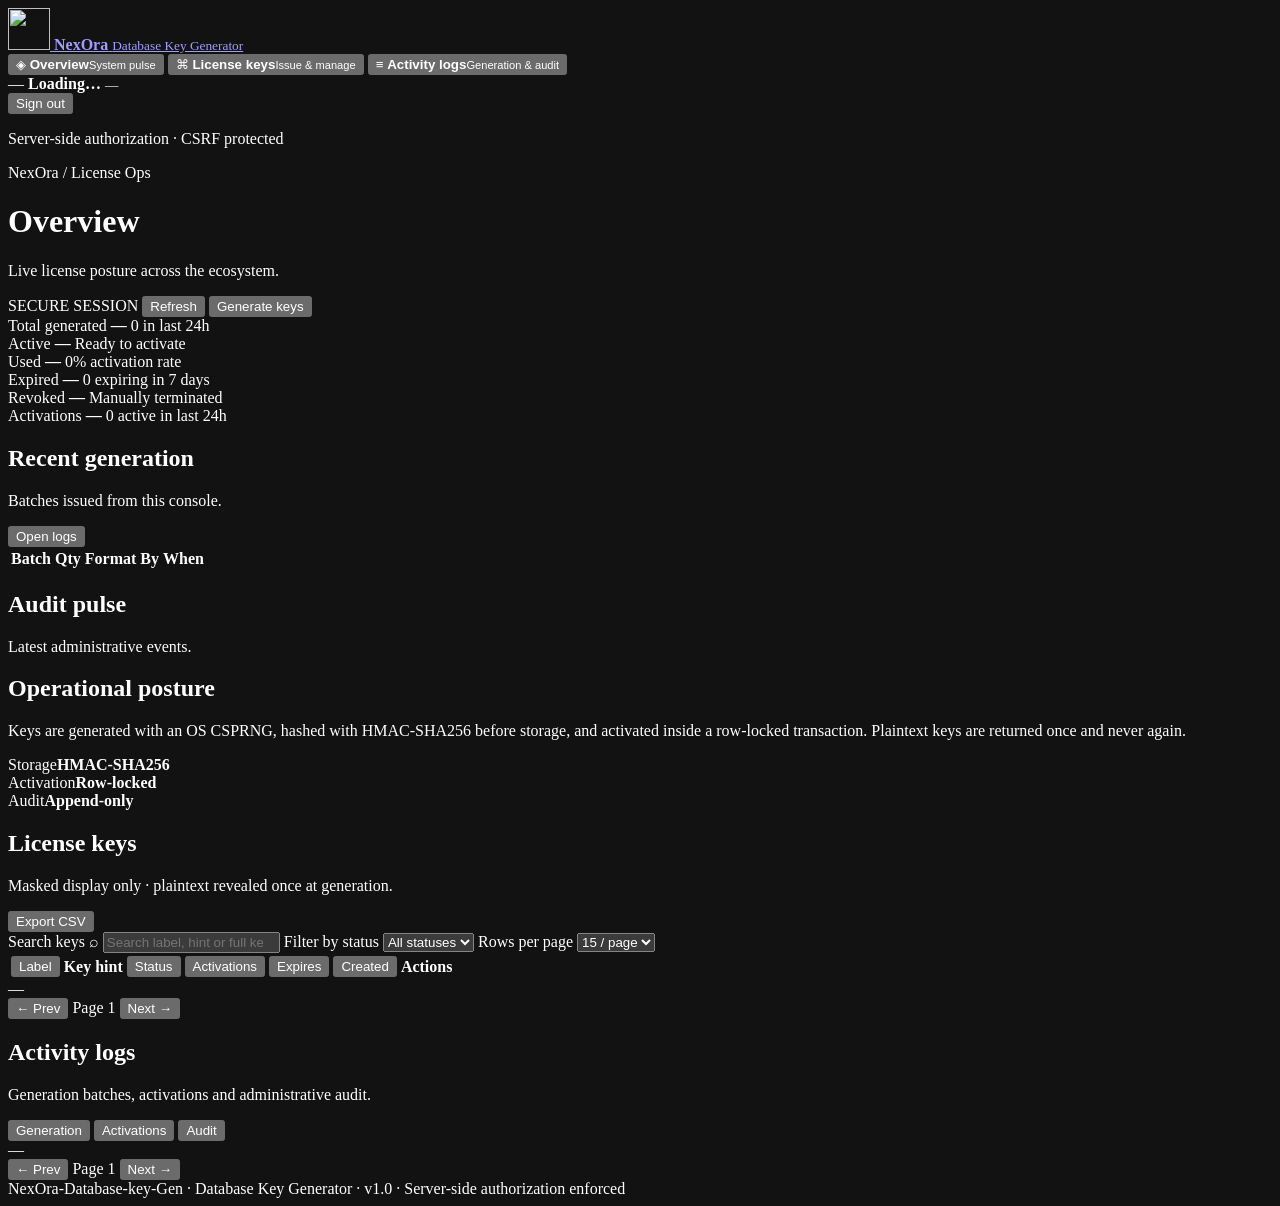
==== frontend/dashboard.html @ 2e0cd249 "Update files" ====
<!doctype html>
<html lang="en">
<head>
  <meta charset="utf-8">
  <meta name="viewport" content="width=device-width, initial-scale=1">
  <meta name="color-scheme" content="dark">
  <meta name="robots" content="noindex, nofollow">
  <meta name="application-name" content="NexOra-Database-key-Gen">
  <meta name="description" content="NexOra Database Key Generator & License Management System. Secure Keys. Smarter Database Management.">
  <title>Console · NexOra Database Key Generator</title>
  <link rel="icon" href="/assets/favicon.svg" type="image/svg+xml">
  <link rel="stylesheet" href="/assets/app.css">
</head>
<body class="app-page">
  <div class="bg-grid" aria-hidden="true"></div>
  <div class="orb orb-a" aria-hidden="true"></div>
  <div class="orb orb-c" aria-hidden="true"></div>
  <div class="scanline" aria-hidden="true"></div>

  <div class="app-shell">
    <aside class="sidebar glass">
      <a class="brand brand-sm" href="/dashboard">
        <img src="/assets/logo.svg" alt="" width="42" height="42">
        <span class="brand-name">
          <strong>NexOra</strong>
          <small>Database Key Generator</small>
        </span>
      </a>

      <nav class="side-nav" aria-label="Primary navigation">
        <button class="nav-item is-active" type="button" data-view="overview">
          <span class="nav-icon" aria-hidden="true">◈</span>
          <span><strong>Overview</strong><small>System pulse</small></span>
        </button>
        <button class="nav-item" type="button" data-view="keys">
          <span class="nav-icon" aria-hidden="true">⌘</span>
          <span><strong>License keys</strong><small>Issue &amp; manage</small></span>
        </button>
        <button class="nav-item" type="button" data-view="logs">
          <span class="nav-icon" aria-hidden="true">≡</span>
          <span><strong>Activity logs</strong><small>Generation &amp; audit</small></span>
        </button>
      </nav>

      <div class="side-foot">
        <div class="user-chip">
          <span id="user-initials" class="avatar" aria-hidden="true">—</span>
          <span class="user-meta">
            <strong id="user-name">Loading…</strong>
            <small id="user-role">—</small>
          </span>
        </div>
        <button id="logout-btn" class="btn btn-ghost btn-block" type="button">Sign out</button>
        <p class="side-note">Server-side authorization · CSRF protected</p>
      </div>
    </aside>

    <main class="main">
      <header class="topbar">
        <div class="topbar-title">
          <p class="eyebrow">NexOra / License Ops</p>
          <h1 id="page-title">Overview</h1>
          <p id="page-subtitle" class="page-subtitle">Live license posture across the ecosystem.</p>
        </div>
        <div class="topbar-actions">
          <span class="chip chip-live"><span class="pulse-dot"></span> SECURE SESSION</span>
          <button id="refresh-btn" class="btn btn-ghost" type="button">Refresh</button>
          <button id="open-generate" class="btn btn-primary" type="button">Generate keys</button>
        </div>
      </header>

      <div id="global-error" class="alert" role="alert" hidden></div>

      <section id="view-overview" class="view is-active" aria-labelledby="page-title">
        <div class="stat-grid">
          <article class="stat-card glass">
            <span class="stat-label">Total generated</span>
            <strong class="stat-value" data-stat="total">—</strong>
            <span class="stat-foot"><span data-stat="generated_24h">0</span> in last 24h</span>
            <span class="stat-glow" aria-hidden="true"></span>
          </article>
          <article class="stat-card glass stat-success">
            <span class="stat-label">Active</span>
            <strong class="stat-value" data-stat="active">—</strong>
            <span class="stat-foot">Ready to activate</span>
            <span class="stat-glow" aria-hidden="true"></span>
          </article>
          <article class="stat-card glass stat-info">
            <span class="stat-label">Used</span>
            <strong class="stat-value" data-stat="used">—</strong>
            <span class="stat-foot"><span data-stat="activation_rate">0</span>% activation rate</span>
            <span class="stat-glow" aria-hidden="true"></span>
          </article>
          <article class="stat-card glass stat-warn">
            <span class="stat-label">Expired</span>
            <strong class="stat-value" data-stat="expired">—</strong>
            <span class="stat-foot"><span data-stat="expiring_soon">0</span> expiring in 7 days</span>
            <span class="stat-glow" aria-hidden="true"></span>
          </article>
          <article class="stat-card glass stat-danger">
            <span class="stat-label">Revoked</span>
            <strong class="stat-value" data-stat="revoked">—</strong>
            <span class="stat-foot">Manually terminated</span>
            <span class="stat-glow" aria-hidden="true"></span>
          </article>
          <article class="stat-card glass">
            <span class="stat-label">Activations</span>
            <strong class="stat-value" data-stat="activations_total">—</strong>
            <span class="stat-foot"><span data-stat="activations_24h">0</span> active in last 24h</span>
            <span class="stat-glow" aria-hidden="true"></span>
          </article>
        </div>

        <div class="grid-2">
          <section class="panel glass">
            <header class="panel-head">
              <div><h2>Recent generation</h2><p>Batches issued from this console.</p></div>
              <button class="btn btn-ghost btn-sm" type="button" data-go="logs">Open logs</button>
            </header>
            <div class="table-wrap">
              <table class="data-table">
                <thead>
                  <tr><th>Batch</th><th>Qty</th><th>Format</th><th>By</th><th>When</th></tr>
                </thead>
                <tbody id="recent-generations"></tbody>
              </table>
            </div>
          </section>

          <section class="panel glass">
            <header class="panel-head">
              <div><h2>Audit pulse</h2><p>Latest administrative events.</p></div>
            </header>
            <ul id="recent-audit" class="audit-list"></ul>
          </section>
        </div>

        <section class="panel glass posture-panel">
          <div class="posture-copy">
            <h2>Operational posture</h2>
            <p>Keys are generated with an OS CSPRNG, hashed with HMAC-SHA256 before storage, and activated inside a row-locked transaction. Plaintext keys are returned once and never again.</p>
          </div>
          <div class="posture-metrics">
            <div><span>Storage</span><strong>HMAC-SHA256</strong></div>
            <div><span>Activation</span><strong>Row-locked</strong></div>
            <div><span>Audit</span><strong>Append-only</strong></div>
          </div>
        </section>
      </section>

      <section id="view-keys" class="view" aria-label="License keys">
        <section class="panel glass">
          <header class="panel-head">
            <div><h2>License keys</h2><p>Masked display only · plaintext revealed once at generation.</p></div>
            <button id="export-btn" class="btn btn-ghost" type="button">Export CSV</button>
          </header>
          <div class="toolbar">
            <label class="search">
              <span class="sr-only">Search keys</span>
              <span class="search-icon" aria-hidden="true">⌕</span>
              <input id="key-search" type="search" placeholder="Search label, hint or full key" maxlength="200" autocomplete="off">
            </label>
            <label class="select">
              <span class="sr-only">Filter by status</span>
              <select id="status-filter">
                <option value="">All statuses</option>
                <option value="active">Active</option>
                <option value="inactive">Inactive</option>
                <option value="pending">Pending</option>
                <option value="used">Used</option>
                <option value="expired">Expired</option>
                <option value="revoked">Revoked</option>
              </select>
            </label>
            <label class="select">
              <span class="sr-only">Rows per page</span>
              <select id="page-size">
                <option value="15">15 / page</option>
                <option value="25">25 / page</option>
                <option value="50">50 / page</option>
              </select>
            </label>
          </div>
          <div class="table-wrap">
            <table class="data-table keys-table">
              <thead>
                <tr>
                  <th><button class="sort-btn" type="button" data-sort="label">Label</button></th>
                  <th>Key hint</th>
                  <th><button class="sort-btn" type="button" data-sort="status">Status</button></th>
                  <th><button class="sort-btn" type="button" data-sort="activation_count">Activations</button></th>
                  <th><button class="sort-btn" type="button" data-sort="expires_at">Expires</button></th>
                  <th><button class="sort-btn" type="button" data-sort="created_at">Created</button></th>
                  <th class="align-right">Actions</th>
                </tr>
              </thead>
              <tbody id="keys-body"></tbody>
            </table>
          </div>
          <footer class="table-foot">
            <span id="keys-summary" class="muted">—</span>
            <div class="pager">
              <button id="prev-page" class="btn btn-ghost btn-sm" type="button">← Prev</button>
              <span id="page-info">Page 1</span>
              <button id="next-page" class="btn btn-ghost btn-sm" type="button">Next →</button>
            </div>
          </footer>
        </section>
      </section>

      <section id="view-logs" class="view" aria-label="Activity logs">
        <section class="panel glass">
          <header class="panel-head">
            <div><h2>Activity logs</h2><p>Generation batches, activations and administrative audit.</p></div>
            <div class="tabs" role="tablist" aria-label="Log type">
              <button class="tab is-active" type="button" data-log="generation" role="tab" aria-selected="true">Generation</button>
              <button class="tab" type="button" data-log="activations" role="tab" aria-selected="false">Activations</button>
              <button class="tab" type="button" data-log="audit" role="tab" aria-selected="false">Audit</button>
            </div>
          </header>
          <div class="table-wrap">
            <table class="data-table">
              <thead id="logs-head"></thead>
              <tbody id="logs-body"></tbody>
            </table>
          </div>
          <footer class="table-foot">
            <span id="logs-summary" class="muted">—</span>
            <div class="pager">
              <button id="logs-prev" class="btn btn-ghost btn-sm" type="button">← Prev</button>
              <span id="logs-page-info">Page 1</span>
              <button id="logs-next" class="btn btn-ghost btn-sm" type="button">Next →</button>
            </div>
          </footer>
        </section>
      </section>

      <footer class="app-foot">
        NexOra-Database-key-Gen · Database Key Generator · v1.0 · Server-side authorization enforced
      </footer>
    </main>
  </div>

  <dialog id="generate-modal" class="modal" aria-labelledby="generate-title">
    <form id="generate-form" class="modal-card" novalidate>
      <header class="modal-head">
        <div><p class="eyebrow">ISSUE NEW LICENSES</p><h2 id="generate-title">Generate keys</h2></div>
        <button class="icon-close" type="button" data-close="generate-modal" aria-label="Close">×</button>
      </header>
      <div class="modal-body">
        <div class="form-grid">
          <label class="field">
            <span class="field-label">Quantity</span>
            <input id="gen-quantity" type="number" min="1" max="2000" value="1" required>
          </label>
          <label class="field">
            <span class="field-label">Max activations</span>
            <input id="gen-max" type="number" min="1" max="10000" value="1" required>
          </label>
          <label class="field">
            <span class="field-label">Prefix</span>
            <input id="gen-prefix" type="text" maxlength="12" value="NXR" pattern="[A-Za-z0-9]*" autocomplete="off">
          </label>
          <label class="field">
            <span class="field-label">Suffix</span>
            <input id="gen-suffix" type="text" maxlength="12" pattern="[A-Za-z0-9]*" autocomplete="off" placeholder="Optional">
          </label>
          <label class="field">
            <span class="field-label">Groups</span>
            <input id="gen-groups" type="number" min="1" max="8" value="4" required>
          </label>
          <label class="field">
            <span class="field-label">Group length</span>
            <input id="gen-group-length" type="number" min="3" max="10" value="4" required>
          </label>
          <label class="field">
            <span class="field-label">Separator</span>
            <select id="gen-separator">
              <option value="-">Dash —</option>
              <option value="_">Underscore _</option>
              <option value="">None</option>
            </select>
          </label>
          <label class="field">
            <span class="field-label">Expires at</span>
            <input id="gen-expires" type="date">
          </label>
          <label class="field span-2">
            <span class="field-label">Label</span>
            <input id="gen-label" type="text" maxlength="80" autocomplete="off" placeholder="e.g. Production rollout">
          </label>
        </div>
        <div class="format-preview">
          <span>Format preview</span>
          <code id="format-preview">NXR-****-****-****-****</code>
          <small id="entropy-preview">80 bits of entropy per key</small>
        </div>
        <p id="generate-error" class="form-message" role="alert"></p>
        <p class="modal-warn">Plaintext keys are shown once, immediately after generation. Store them before closing the next dialog.</p>
      </div>
      <footer class="modal-actions">
        <button class="btn btn-ghost" type="button" data-close="generate-modal">Cancel</button>
        <button id="generate-submit" class="btn btn-primary" type="submit">
          <span class="btn-label">Generate</span>
          <span class="spinner" hidden aria-hidden="true"></span>
        </button>
      </footer>
    </form>
  </dialog>

  <dialog id="result-modal" class="modal" aria-labelledby="result-title">
    <div class="modal-card modal-wide">
      <header class="modal-head">
        <div><p class="eyebrow">ONE-TIME REVEAL</p><h2 id="result-title">Generated keys</h2></div>
        <button class="icon-close" type="button" data-close="result-modal" aria-label="Close">×</button>
      </header>
      <div class="modal-body">
        <div class="alert alert-warn">
          Store these keys now. They cannot be retrieved again — only masked hints remain.
        </div>
        <p id="result-summary" class="muted"></p>
        <div id="generated-list" class="key-list"></div>
      </div>
      <footer class="modal-actions">
        <button id="copy-all" class="btn btn-ghost" type="button">Copy all</button>
        <button id="download-keys" class="btn btn-ghost" type="button">Download .txt</button>
        <button class="btn btn-primary" type="button" data-close="result-modal">Done</button>
      </footer>
    </div>
  </dialog>

  <dialog id="detail-modal" class="modal" aria-labelledby="detail-title">
    <div class="modal-card modal-wide">
      <header class="modal-head">
        <div>
          <p class="eyebrow">LICENSE RECORD</p>
          <h2 id="detail-title">Key details</h2>
        </div>
        <button class="icon-close" type="button" data-close="detail-modal" aria-label="Close">×</button>
      </header>
      <div class="modal-body" id="detail-body"></div>
      <footer class="modal-actions" id="detail-actions"></footer>
    </div>
  </dialog>

  <div id="busy-overlay" class="busy-overlay" hidden>
    <span class="spinner spinner-lg" aria-hidden="true"></span>
    <span>Syncing secure data…</span>
  </div>

  <script type="module" src="/assets/js/dashboard.js"></script>
</body>
</html>
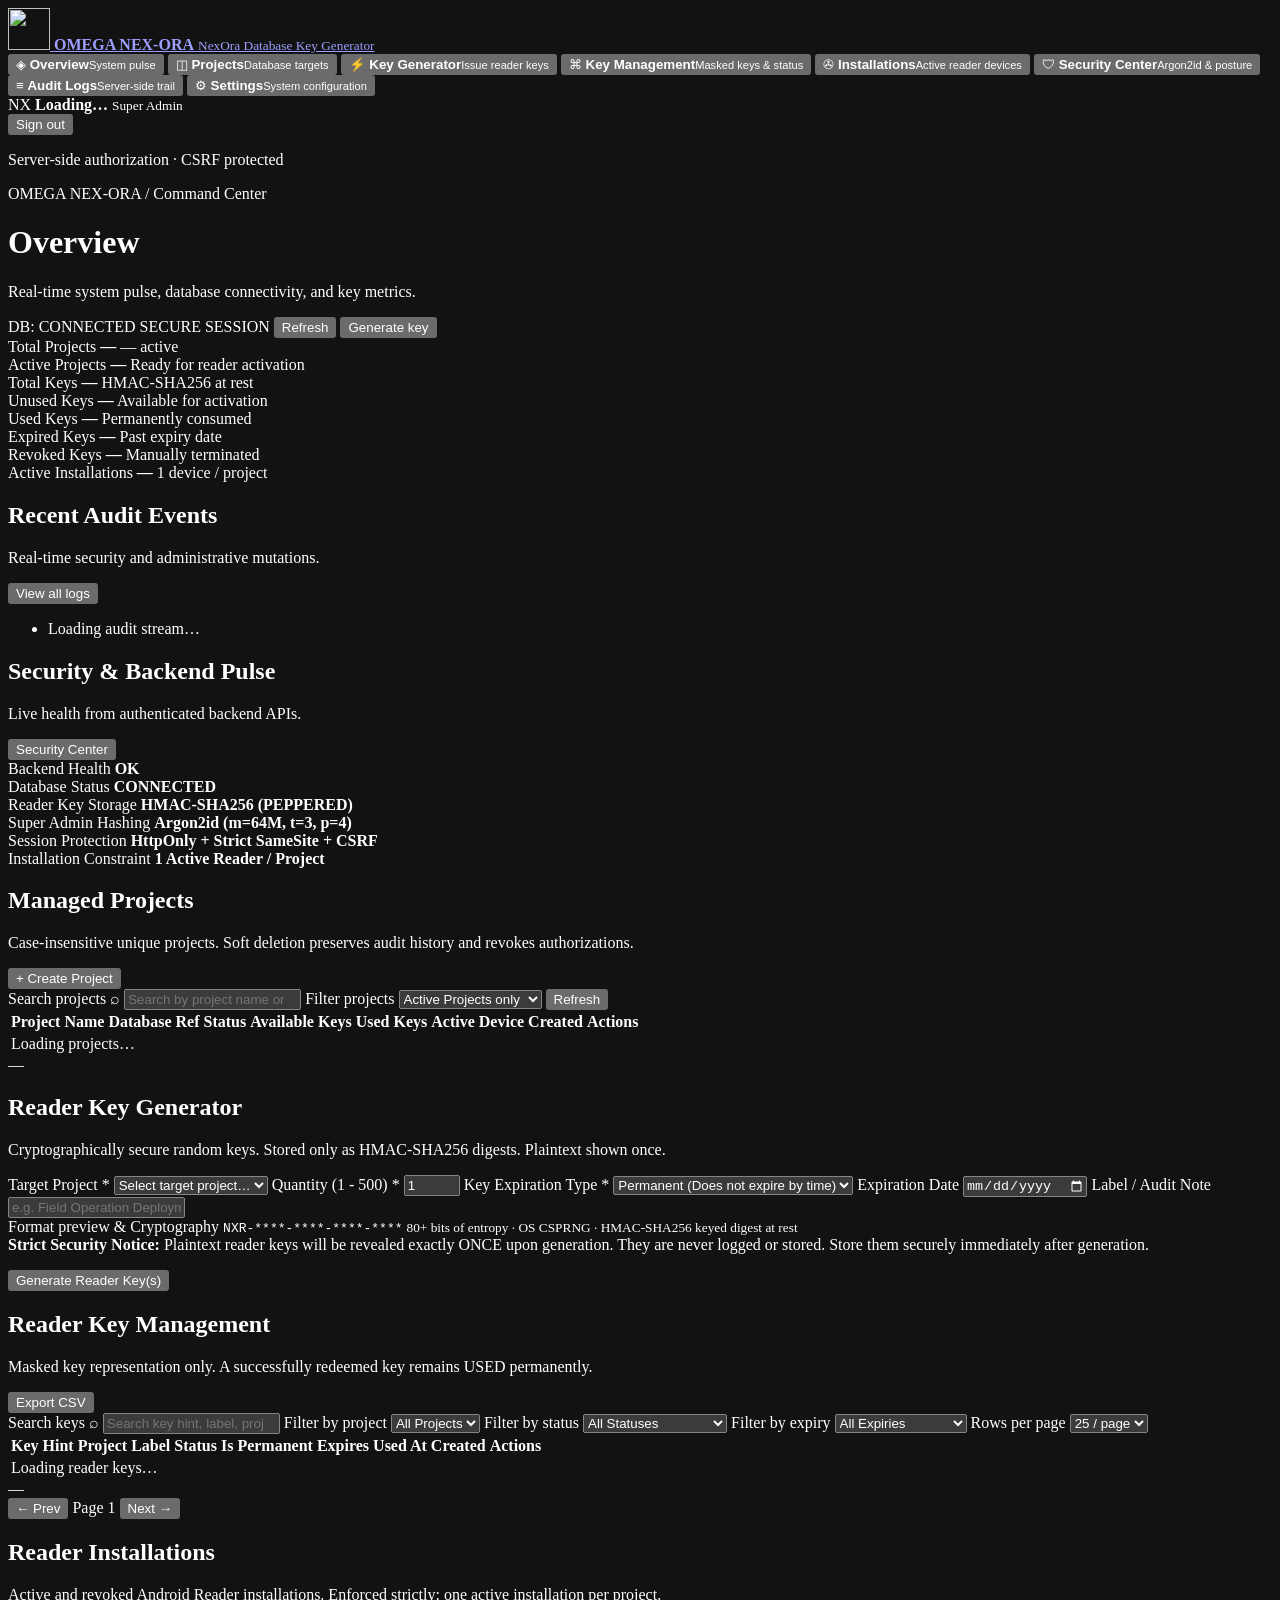
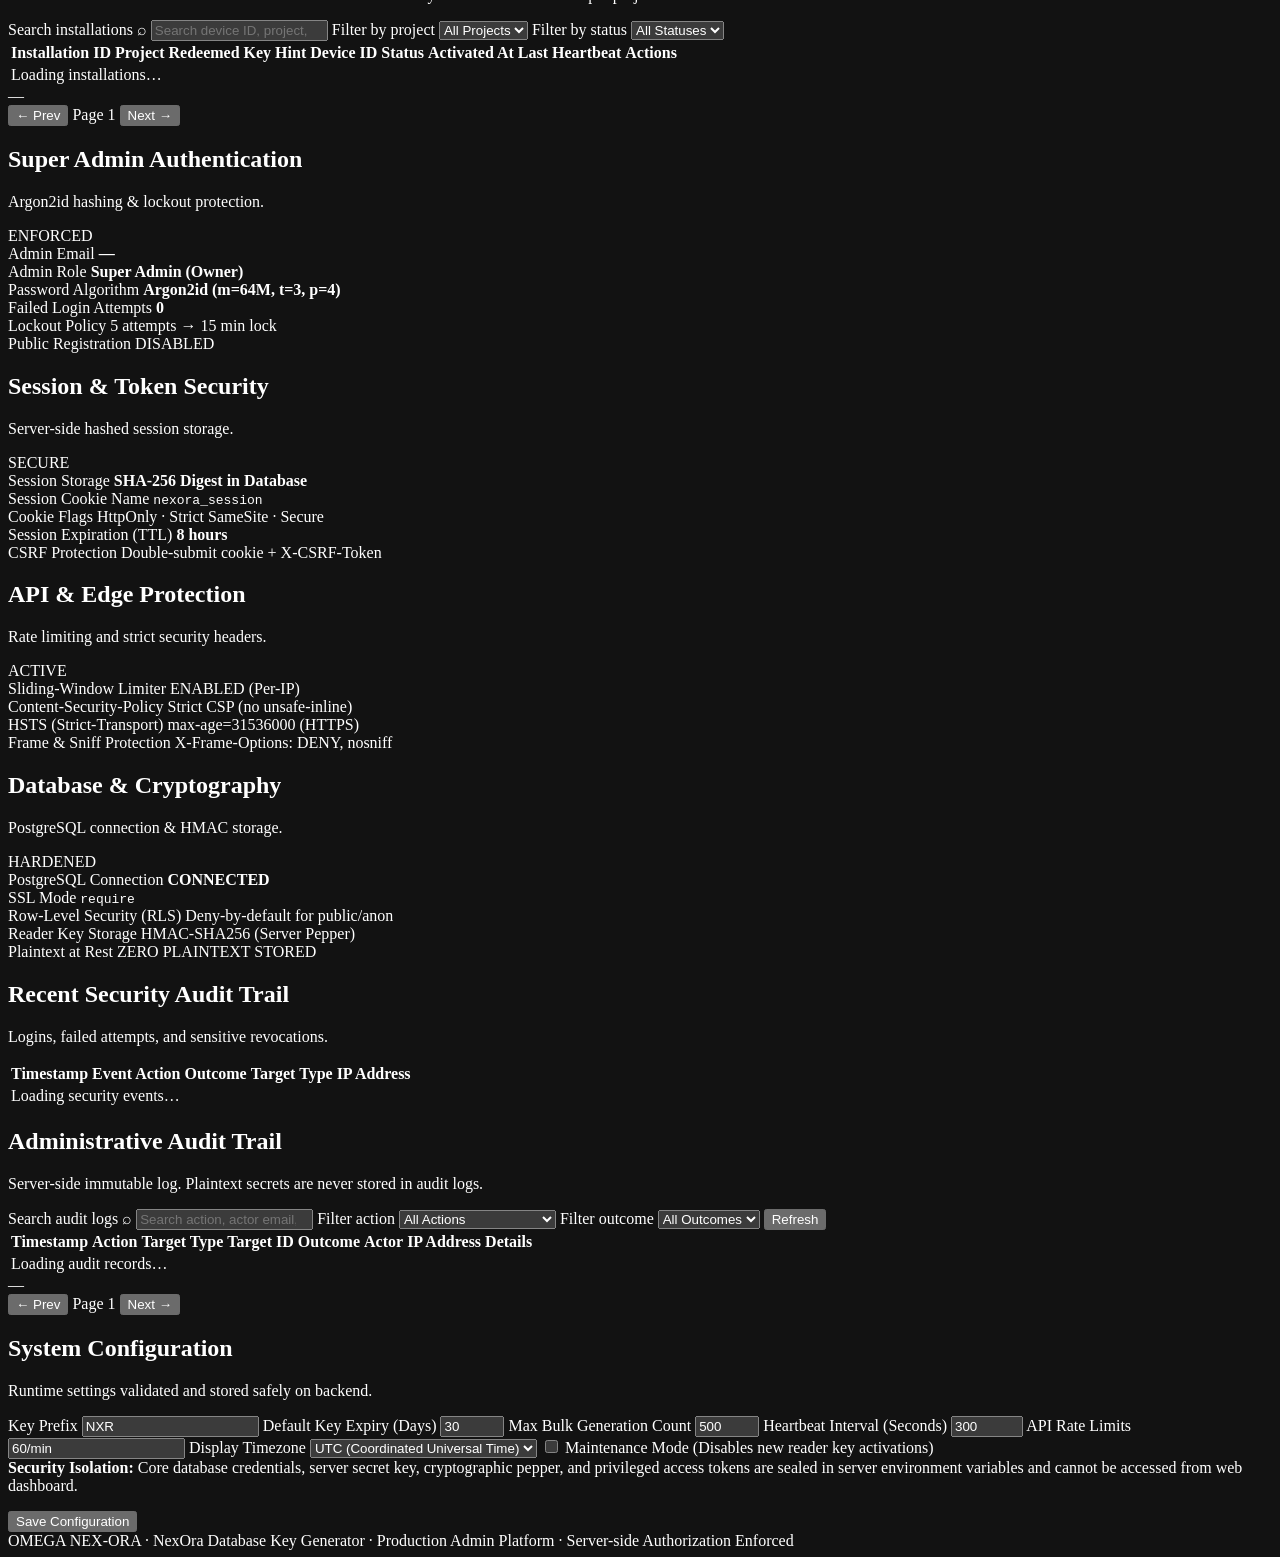
==== commit e190b0a0: "New Update files" ====
--- a/frontend/dashboard.html
+++ b/frontend/dashboard.html
@@ -6,8 +6,8 @@
   <meta name="color-scheme" content="dark">
   <meta name="robots" content="noindex, nofollow">
   <meta name="application-name" content="NexOra-Database-key-Gen">
-  <meta name="description" content="NexOra Database Key Generator & License Management System. Secure Keys. Smarter Database Management.">
-  <title>Console · NexOra Database Key Generator</title>
+  <meta name="description" content="OMEGA NEX-ORA — NexOra Database Key Generator & License Management System. Secure Keys. Smarter Database Management.">
+  <title>OMEGA NEX-ORA · NexOra Database Key Generator</title>
   <link rel="icon" href="/assets/favicon.svg" type="image/svg+xml">
   <link rel="stylesheet" href="/assets/app.css">
 </head>
@@ -18,12 +18,12 @@
   <div class="scanline" aria-hidden="true"></div>
 
   <div class="app-shell">
-    <aside class="sidebar glass">
-      <a class="brand brand-sm" href="/dashboard">
+    <aside class="sidebar glass" aria-label="Sidebar navigation">
+      <a class="brand brand-sm" href="/dashboard" aria-label="OMEGA NEX-ORA Home">
         <img src="/assets/logo.svg" alt="" width="42" height="42">
         <span class="brand-name">
-          <strong>NexOra</strong>
-          <small>Database Key Generator</small>
+          <strong>OMEGA NEX-ORA</strong>
+          <small>NexOra Database Key Generator</small>
         </span>
       </a>
 
@@ -32,22 +32,42 @@
           <span class="nav-icon" aria-hidden="true">◈</span>
           <span><strong>Overview</strong><small>System pulse</small></span>
         </button>
+        <button class="nav-item" type="button" data-view="projects">
+          <span class="nav-icon" aria-hidden="true">◫</span>
+          <span><strong>Projects</strong><small>Database targets</small></span>
+        </button>
+        <button class="nav-item" type="button" data-view="generator">
+          <span class="nav-icon" aria-hidden="true">⚡</span>
+          <span><strong>Key Generator</strong><small>Issue reader keys</small></span>
+        </button>
         <button class="nav-item" type="button" data-view="keys">
           <span class="nav-icon" aria-hidden="true">⌘</span>
-          <span><strong>License keys</strong><small>Issue &amp; manage</small></span>
+          <span><strong>Key Management</strong><small>Masked keys &amp; status</small></span>
+        </button>
+        <button class="nav-item" type="button" data-view="installations">
+          <span class="nav-icon" aria-hidden="true">✇</span>
+          <span><strong>Installations</strong><small>Active reader devices</small></span>
+        </button>
+        <button class="nav-item" type="button" data-view="security">
+          <span class="nav-icon" aria-hidden="true">🛡</span>
+          <span><strong>Security Center</strong><small>Argon2id &amp; posture</small></span>
         </button>
         <button class="nav-item" type="button" data-view="logs">
           <span class="nav-icon" aria-hidden="true">≡</span>
-          <span><strong>Activity logs</strong><small>Generation &amp; audit</small></span>
+          <span><strong>Audit Logs</strong><small>Server-side trail</small></span>
+        </button>
+        <button class="nav-item" type="button" data-view="settings">
+          <span class="nav-icon" aria-hidden="true">⚙</span>
+          <span><strong>Settings</strong><small>System configuration</small></span>
         </button>
       </nav>
 
       <div class="side-foot">
         <div class="user-chip">
-          <span id="user-initials" class="avatar" aria-hidden="true">—</span>
+          <span id="user-initials" class="avatar" aria-hidden="true">NX</span>
           <span class="user-meta">
             <strong id="user-name">Loading…</strong>
-            <small id="user-role">—</small>
+            <small id="user-role">Super Admin</small>
           </span>
         </div>
         <button id="logout-btn" class="btn btn-ghost btn-block" type="button">Sign out</button>
@@ -55,58 +75,72 @@
       </div>
     </aside>
 
-    <main class="main">
+    <main class="main" id="main-content">
       <header class="topbar">
         <div class="topbar-title">
-          <p class="eyebrow">NexOra / License Ops</p>
+          <p class="eyebrow" id="topbar-eyebrow">OMEGA NEX-ORA / Command Center</p>
           <h1 id="page-title">Overview</h1>
-          <p id="page-subtitle" class="page-subtitle">Live license posture across the ecosystem.</p>
+          <p id="page-subtitle" class="page-subtitle">Real-time system pulse, database connectivity, and key metrics.</p>
         </div>
         <div class="topbar-actions">
+          <span class="chip chip-live" id="db-health-chip"><span class="pulse-dot"></span> <span id="db-health-text">DB: CONNECTED</span></span>
           <span class="chip chip-live"><span class="pulse-dot"></span> SECURE SESSION</span>
           <button id="refresh-btn" class="btn btn-ghost" type="button">Refresh</button>
-          <button id="open-generate" class="btn btn-primary" type="button">Generate keys</button>
+          <button id="topbar-quick-action" class="btn btn-primary" type="button">Generate key</button>
         </div>
       </header>
 
       <div id="global-error" class="alert" role="alert" hidden></div>
 
+      <!-- VIEW 1: OVERVIEW -->
       <section id="view-overview" class="view is-active" aria-labelledby="page-title">
         <div class="stat-grid">
           <article class="stat-card glass">
-            <span class="stat-label">Total generated</span>
-            <strong class="stat-value" data-stat="total">—</strong>
-            <span class="stat-foot"><span data-stat="generated_24h">0</span> in last 24h</span>
+            <span class="stat-label">Total Projects</span>
+            <strong class="stat-value" data-stat="total_projects">—</strong>
+            <span class="stat-foot"><span data-stat="active_projects">—</span> active</span>
+            <span class="stat-glow" aria-hidden="true"></span>
+          </article>
+          <article class="stat-card glass stat-info">
+            <span class="stat-label">Active Projects</span>
+            <strong class="stat-value" data-stat="active_projects">—</strong>
+            <span class="stat-foot">Ready for reader activation</span>
+            <span class="stat-glow" aria-hidden="true"></span>
+          </article>
+          <article class="stat-card glass">
+            <span class="stat-label">Total Keys</span>
+            <strong class="stat-value" data-stat="total_keys">—</strong>
+            <span class="stat-foot">HMAC-SHA256 at rest</span>
             <span class="stat-glow" aria-hidden="true"></span>
           </article>
           <article class="stat-card glass stat-success">
-            <span class="stat-label">Active</span>
-            <strong class="stat-value" data-stat="active">—</strong>
-            <span class="stat-foot">Ready to activate</span>
+            <span class="stat-label">Unused Keys</span>
+            <strong class="stat-value" data-stat="unused_keys">—</strong>
+            <span class="stat-foot">Available for activation</span>
             <span class="stat-glow" aria-hidden="true"></span>
           </article>
           <article class="stat-card glass stat-info">
-            <span class="stat-label">Used</span>
-            <strong class="stat-value" data-stat="used">—</strong>
-            <span class="stat-foot"><span data-stat="activation_rate">0</span>% activation rate</span>
+            <span class="stat-label">Used Keys</span>
+            <strong class="stat-value" data-stat="used_keys">—</strong>
+            <span class="stat-foot">Permanently consumed</span>
             <span class="stat-glow" aria-hidden="true"></span>
           </article>
           <article class="stat-card glass stat-warn">
-            <span class="stat-label">Expired</span>
-            <strong class="stat-value" data-stat="expired">—</strong>
-            <span class="stat-foot"><span data-stat="expiring_soon">0</span> expiring in 7 days</span>
+            <span class="stat-label">Expired Keys</span>
+            <strong class="stat-value" data-stat="expired_keys">—</strong>
+            <span class="stat-foot">Past expiry date</span>
             <span class="stat-glow" aria-hidden="true"></span>
           </article>
           <article class="stat-card glass stat-danger">
-            <span class="stat-label">Revoked</span>
-            <strong class="stat-value" data-stat="revoked">—</strong>
+            <span class="stat-label">Revoked Keys</span>
+            <strong class="stat-value" data-stat="revoked_keys">—</strong>
             <span class="stat-foot">Manually terminated</span>
             <span class="stat-glow" aria-hidden="true"></span>
           </article>
-          <article class="stat-card glass">
-            <span class="stat-label">Activations</span>
-            <strong class="stat-value" data-stat="activations_total">—</strong>
-            <span class="stat-foot"><span data-stat="activations_24h">0</span> active in last 24h</span>
+          <article class="stat-card glass stat-success">
+            <span class="stat-label">Active Installations</span>
+            <strong class="stat-value" data-stat="active_installations">—</strong>
+            <span class="stat-foot">1 device / project</span>
             <span class="stat-glow" aria-hidden="true"></span>
           </article>
         </div>
@@ -114,232 +148,760 @@
         <div class="grid-2">
           <section class="panel glass">
             <header class="panel-head">
-              <div><h2>Recent generation</h2><p>Batches issued from this console.</p></div>
-              <button class="btn btn-ghost btn-sm" type="button" data-go="logs">Open logs</button>
+              <div>
+                <h2>Recent Audit Events</h2>
+                <p>Real-time security and administrative mutations.</p>
+              </div>
+              <button class="btn btn-ghost btn-sm" type="button" data-go="logs">View all logs</button>
             </header>
-            <div class="table-wrap">
-              <table class="data-table">
-                <thead>
-                  <tr><th>Batch</th><th>Qty</th><th>Format</th><th>By</th><th>When</th></tr>
-                </thead>
-                <tbody id="recent-generations"></tbody>
-              </table>
-            </div>
+            <ul id="overview-audit-list" class="audit-list">
+              <li class="muted">Loading audit stream…</li>
+            </ul>
           </section>
 
           <section class="panel glass">
             <header class="panel-head">
-              <div><h2>Audit pulse</h2><p>Latest administrative events.</p></div>
+              <div>
+                <h2>Security &amp; Backend Pulse</h2>
+                <p>Live health from authenticated backend APIs.</p>
+              </div>
+              <button class="btn btn-ghost btn-sm" type="button" data-go="security">Security Center</button>
             </header>
-            <ul id="recent-audit" class="audit-list"></ul>
+            <div class="pulse-metrics-stack">
+              <div class="pulse-metric-row">
+                <span class="muted">Backend Health</span>
+                <strong id="pulse-backend-health" class="badge badge-success">OK</strong>
+              </div>
+              <div class="pulse-metric-row">
+                <span class="muted">Database Status</span>
+                <strong id="pulse-database-status" class="badge badge-success">CONNECTED</strong>
+              </div>
+              <div class="pulse-metric-row">
+                <span class="muted">Reader Key Storage</span>
+                <strong class="badge badge-info">HMAC-SHA256 (PEPPERED)</strong>
+              </div>
+              <div class="pulse-metric-row">
+                <span class="muted">Super Admin Hashing</span>
+                <strong class="badge badge-info">Argon2id (m=64M, t=3, p=4)</strong>
+              </div>
+              <div class="pulse-metric-row">
+                <span class="muted">Session Protection</span>
+                <strong class="badge badge-info">HttpOnly + Strict SameSite + CSRF</strong>
+              </div>
+              <div class="pulse-metric-row">
+                <span class="muted">Installation Constraint</span>
+                <strong class="badge badge-success">1 Active Reader / Project</strong>
+              </div>
+            </div>
           </section>
         </div>
-
-        <section class="panel glass posture-panel">
-          <div class="posture-copy">
-            <h2>Operational posture</h2>
-            <p>Keys are generated with an OS CSPRNG, hashed with HMAC-SHA256 before storage, and activated inside a row-locked transaction. Plaintext keys are returned once and never again.</p>
+      </section>
+
+      <!-- VIEW 2: PROJECTS -->
+      <section id="view-projects" class="view" aria-label="Project Management">
+        <section class="panel glass">
+          <header class="panel-head">
+            <div>
+              <h2>Managed Projects</h2>
+              <p>Case-insensitive unique projects. Soft deletion preserves audit history and revokes authorizations.</p>
+            </div>
+            <button id="open-create-project-btn" class="btn btn-primary" type="button">+ Create Project</button>
+          </header>
+          <div class="toolbar">
+            <label class="search">
+              <span class="sr-only">Search projects</span>
+              <span class="search-icon" aria-hidden="true">⌕</span>
+              <input id="project-search-input" type="search" placeholder="Search by project name or reference…" maxlength="200" autocomplete="off">
+            </label>
+            <label class="select">
+              <span class="sr-only">Filter projects</span>
+              <select id="project-filter-deleted">
+                <option value="false">Active Projects only</option>
+                <option value="true">Include Soft-Deleted</option>
+              </select>
+            </label>
+            <button id="projects-refresh-btn" class="btn btn-ghost" type="button">Refresh</button>
           </div>
-          <div class="posture-metrics">
-            <div><span>Storage</span><strong>HMAC-SHA256</strong></div>
-            <div><span>Activation</span><strong>Row-locked</strong></div>
-            <div><span>Audit</span><strong>Append-only</strong></div>
+          <div class="table-wrap">
+            <table class="data-table">
+              <thead>
+                <tr>
+                  <th>Project Name</th>
+                  <th>Database Ref</th>
+                  <th>Status</th>
+                  <th>Available Keys</th>
+                  <th>Used Keys</th>
+                  <th>Active Device</th>
+                  <th>Created</th>
+                  <th class="align-right">Actions</th>
+                </tr>
+              </thead>
+              <tbody id="projects-table-body">
+                <tr><td colspan="8" class="muted text-center">Loading projects…</td></tr>
+              </tbody>
+            </table>
           </div>
+          <footer class="table-foot">
+            <span id="projects-summary" class="muted">—</span>
+          </footer>
         </section>
       </section>
 
-      <section id="view-keys" class="view" aria-label="License keys">
+      <!-- VIEW 3: KEY GENERATOR -->
+      <section id="view-generator" class="view" aria-label="Key Generator">
+        <section class="panel glass form-panel-contained">
+          <header class="panel-head">
+            <div>
+              <h2>Reader Key Generator</h2>
+              <p>Cryptographically secure random keys. Stored only as HMAC-SHA256 digests. Plaintext shown once.</p>
+            </div>
+          </header>
+          <form id="key-generator-form" class="form-grid" novalidate>
+            <label class="field span-2">
+              <span class="field-label">Target Project *</span>
+              <select id="gen-project-select" required>
+                <option value="">Select target project…</option>
+              </select>
+            </label>
+
+            <label class="field">
+              <span class="field-label">Quantity (1 - 500) *</span>
+              <input id="gen-quantity-input" type="number" min="1" max="500" value="1" required>
+            </label>
+
+            <label class="field">
+              <span class="field-label">Key Expiration Type *</span>
+              <select id="gen-expiry-type-select">
+                <option value="permanent">Permanent (Does not expire by time)</option>
+                <option value="custom">Custom Expiry Date</option>
+              </select>
+            </label>
+
+            <label class="field hidden" id="gen-custom-date-group">
+              <span class="field-label">Expiration Date</span>
+              <input id="gen-custom-expiry-input" type="date">
+            </label>
+
+            <label class="field span-2">
+              <span class="field-label">Label / Audit Note</span>
+              <input id="gen-label-input" type="text" maxlength="100" placeholder="e.g. Field Operation Deployment Batch" autocomplete="off">
+            </label>
+
+            <div class="span-2 format-preview">
+              <span>Format preview &amp; Cryptography</span>
+              <code>NXR-****-****-****-****</code>
+              <small>80+ bits of entropy · OS CSPRNG · HMAC-SHA256 keyed digest at rest</small>
+            </div>
+
+            <div class="span-2 alert alert-warn">
+              <strong>Strict Security Notice:</strong> Plaintext reader keys will be revealed exactly ONCE upon generation. They are never logged or stored. Store them securely immediately after generation.
+            </div>
+
+            <p id="generator-error" class="span-2 form-message" role="alert"></p>
+
+            <div class="span-2 modal-actions clean-actions-bar margin-top-md">
+              <button id="generate-keys-btn" class="btn btn-primary" type="submit">
+                <span class="btn-label">Generate Reader Key(s)</span>
+                <span class="spinner" hidden aria-hidden="true"></span>
+              </button>
+            </div>
+          </form>
+        </section>
+      </section>
+
+      <!-- VIEW 4: KEY MANAGEMENT -->
+      <section id="view-keys" class="view" aria-label="Key Management">
         <section class="panel glass">
           <header class="panel-head">
-            <div><h2>License keys</h2><p>Masked display only · plaintext revealed once at generation.</p></div>
-            <button id="export-btn" class="btn btn-ghost" type="button">Export CSV</button>
+            <div>
+              <h2>Reader Key Management</h2>
+              <p>Masked key representation only. A successfully redeemed key remains USED permanently.</p>
+            </div>
+            <button id="export-keys-btn" class="btn btn-ghost" type="button">Export CSV</button>
           </header>
           <div class="toolbar">
             <label class="search">
               <span class="sr-only">Search keys</span>
               <span class="search-icon" aria-hidden="true">⌕</span>
-              <input id="key-search" type="search" placeholder="Search label, hint or full key" maxlength="200" autocomplete="off">
+              <input id="keys-search-input" type="search" placeholder="Search key hint, label, project…" maxlength="200" autocomplete="off">
+            </label>
+            <label class="select">
+              <span class="sr-only">Filter by project</span>
+              <select id="keys-filter-project">
+                <option value="">All Projects</option>
+              </select>
             </label>
             <label class="select">
               <span class="sr-only">Filter by status</span>
-              <select id="status-filter">
-                <option value="">All statuses</option>
-                <option value="active">Active</option>
-                <option value="inactive">Inactive</option>
-                <option value="pending">Pending</option>
-                <option value="used">Used</option>
+              <select id="keys-filter-status">
+                <option value="">All Statuses</option>
+                <option value="generated">Unused (Generated)</option>
+                <option value="used">Used (Redeemed)</option>
                 <option value="expired">Expired</option>
                 <option value="revoked">Revoked</option>
               </select>
             </label>
             <label class="select">
+              <span class="sr-only">Filter by expiry</span>
+              <select id="keys-filter-expiry">
+                <option value="">All Expiries</option>
+                <option value="permanent">Permanent</option>
+                <option value="active">Active (Unexpired)</option>
+                <option value="expired">Expired</option>
+              </select>
+            </label>
+            <label class="select">
               <span class="sr-only">Rows per page</span>
-              <select id="page-size">
+              <select id="keys-page-size">
                 <option value="15">15 / page</option>
-                <option value="25">25 / page</option>
+                <option value="25" selected>25 / page</option>
                 <option value="50">50 / page</option>
               </select>
             </label>
           </div>
           <div class="table-wrap">
-            <table class="data-table keys-table">
+            <table class="data-table">
               <thead>
                 <tr>
-                  <th><button class="sort-btn" type="button" data-sort="label">Label</button></th>
-                  <th>Key hint</th>
-                  <th><button class="sort-btn" type="button" data-sort="status">Status</button></th>
-                  <th><button class="sort-btn" type="button" data-sort="activation_count">Activations</button></th>
-                  <th><button class="sort-btn" type="button" data-sort="expires_at">Expires</button></th>
-                  <th><button class="sort-btn" type="button" data-sort="created_at">Created</button></th>
+                  <th>Key Hint</th>
+                  <th>Project</th>
+                  <th>Label</th>
+                  <th>Status</th>
+                  <th>Is Permanent</th>
+                  <th>Expires</th>
+                  <th>Used At</th>
+                  <th>Created</th>
                   <th class="align-right">Actions</th>
                 </tr>
               </thead>
-              <tbody id="keys-body"></tbody>
+              <tbody id="keys-body">
+                <tr><td colspan="9" class="muted text-center">Loading reader keys…</td></tr>
+              </tbody>
             </table>
           </div>
           <footer class="table-foot">
             <span id="keys-summary" class="muted">—</span>
             <div class="pager">
-              <button id="prev-page" class="btn btn-ghost btn-sm" type="button">← Prev</button>
-              <span id="page-info">Page 1</span>
-              <button id="next-page" class="btn btn-ghost btn-sm" type="button">Next →</button>
+              <button id="keys-prev-page" class="btn btn-ghost btn-sm" type="button">← Prev</button>
+              <span id="keys-page-info">Page 1</span>
+              <button id="keys-next-page" class="btn btn-ghost btn-sm" type="button">Next →</button>
             </div>
           </footer>
         </section>
       </section>
 
-      <section id="view-logs" class="view" aria-label="Activity logs">
+      <!-- VIEW 5: INSTALLATION MANAGEMENT -->
+      <section id="view-installations" class="view" aria-label="Installation Management">
         <section class="panel glass">
           <header class="panel-head">
-            <div><h2>Activity logs</h2><p>Generation batches, activations and administrative audit.</p></div>
-            <div class="tabs" role="tablist" aria-label="Log type">
-              <button class="tab is-active" type="button" data-log="generation" role="tab" aria-selected="true">Generation</button>
-              <button class="tab" type="button" data-log="activations" role="tab" aria-selected="false">Activations</button>
-              <button class="tab" type="button" data-log="audit" role="tab" aria-selected="false">Audit</button>
+            <div>
+              <h2>Reader Installations</h2>
+              <p>Active and revoked Android Reader installations. Enforced strictly: one active installation per project.</p>
+            </div>
+          </header>
+          <div class="toolbar">
+            <label class="search">
+              <span class="sr-only">Search installations</span>
+              <span class="search-icon" aria-hidden="true">⌕</span>
+              <input id="installations-search-input" type="search" placeholder="Search device ID, project, key hint…" maxlength="200" autocomplete="off">
+            </label>
+            <label class="select">
+              <span class="sr-only">Filter by project</span>
+              <select id="installations-filter-project">
+                <option value="">All Projects</option>
+              </select>
+            </label>
+            <label class="select">
+              <span class="sr-only">Filter by status</span>
+              <select id="installations-filter-status">
+                <option value="">All Statuses</option>
+                <option value="active">Active</option>
+                <option value="revoked">Revoked</option>
+              </select>
+            </label>
+          </div>
+          <div class="table-wrap">
+            <table class="data-table">
+              <thead>
+                <tr>
+                  <th>Installation ID</th>
+                  <th>Project</th>
+                  <th>Redeemed Key Hint</th>
+                  <th>Device ID</th>
+                  <th>Status</th>
+                  <th>Activated At</th>
+                  <th>Last Heartbeat</th>
+                  <th class="align-right">Actions</th>
+                </tr>
+              </thead>
+              <tbody id="installations-table-body">
+                <tr><td colspan="8" class="muted text-center">Loading installations…</td></tr>
+              </tbody>
+            </table>
+          </div>
+          <footer class="table-foot">
+            <span id="installations-summary" class="muted">—</span>
+            <div class="pager">
+              <button id="installations-prev-page" class="btn btn-ghost btn-sm" type="button">← Prev</button>
+              <span id="installations-page-info">Page 1</span>
+              <button id="installations-next-page" class="btn btn-ghost btn-sm" type="button">Next →</button>
+            </div>
+          </footer>
+        </section>
+      </section>
+
+      <!-- VIEW 6: SECURITY CENTER -->
+      <section id="view-security" class="view" aria-label="Security Center">
+        <div class="grid-2">
+          <section class="panel glass">
+            <header class="panel-head">
+              <div>
+                <h2>Super Admin Authentication</h2>
+                <p>Argon2id hashing &amp; lockout protection.</p>
+              </div>
+              <span class="badge badge-success">ENFORCED</span>
+            </header>
+            <div class="pulse-metrics-stack">
+              <div class="pulse-metric-row">
+                <span class="muted">Admin Email</span>
+                <strong id="sec-admin-email">—</strong>
+              </div>
+              <div class="pulse-metric-row">
+                <span class="muted">Admin Role</span>
+                <strong id="sec-admin-role">Super Admin (Owner)</strong>
+              </div>
+              <div class="pulse-metric-row">
+                <span class="muted">Password Algorithm</span>
+                <strong>Argon2id (m=64M, t=3, p=4)</strong>
+              </div>
+              <div class="pulse-metric-row">
+                <span class="muted">Failed Login Attempts</span>
+                <strong id="sec-failed-attempts">0</strong>
+              </div>
+              <div class="pulse-metric-row">
+                <span class="muted">Lockout Policy</span>
+                <span>5 attempts &rarr; 15 min lock</span>
+              </div>
+              <div class="pulse-metric-row">
+                <span class="muted">Public Registration</span>
+                <span class="badge badge-danger">DISABLED</span>
+              </div>
+            </div>
+          </section>
+
+          <section class="panel glass">
+            <header class="panel-head">
+              <div>
+                <h2>Session &amp; Token Security</h2>
+                <p>Server-side hashed session storage.</p>
+              </div>
+              <span class="badge badge-success">SECURE</span>
+            </header>
+            <div class="pulse-metrics-stack">
+              <div class="pulse-metric-row">
+                <span class="muted">Session Storage</span>
+                <strong>SHA-256 Digest in Database</strong>
+              </div>
+              <div class="pulse-metric-row">
+                <span class="muted">Session Cookie Name</span>
+                <code id="sec-cookie-name">nexora_session</code>
+              </div>
+              <div class="pulse-metric-row">
+                <span class="muted">Cookie Flags</span>
+                <span>HttpOnly · Strict SameSite · Secure</span>
+              </div>
+              <div class="pulse-metric-row">
+                <span class="muted">Session Expiration (TTL)</span>
+                <strong id="sec-session-ttl">8 hours</strong>
+              </div>
+              <div class="pulse-metric-row">
+                <span class="muted">CSRF Protection</span>
+                <span>Double-submit cookie + X-CSRF-Token</span>
+              </div>
+            </div>
+          </section>
+
+          <section class="panel glass">
+            <header class="panel-head">
+              <div>
+                <h2>API &amp; Edge Protection</h2>
+                <p>Rate limiting and strict security headers.</p>
+              </div>
+              <span class="badge badge-success">ACTIVE</span>
+            </header>
+            <div class="pulse-metrics-stack">
+              <div class="pulse-metric-row">
+                <span class="muted">Sliding-Window Limiter</span>
+                <span class="badge badge-success">ENABLED (Per-IP)</span>
+              </div>
+              <div class="pulse-metric-row">
+                <span class="muted">Content-Security-Policy</span>
+                <span>Strict CSP (no unsafe-inline)</span>
+              </div>
+              <div class="pulse-metric-row">
+                <span class="muted">HSTS (Strict-Transport)</span>
+                <span>max-age=31536000 (HTTPS)</span>
+              </div>
+              <div class="pulse-metric-row">
+                <span class="muted">Frame &amp; Sniff Protection</span>
+                <span>X-Frame-Options: DENY, nosniff</span>
+              </div>
+            </div>
+          </section>
+
+          <section class="panel glass">
+            <header class="panel-head">
+              <div>
+                <h2>Database &amp; Cryptography</h2>
+                <p>PostgreSQL connection &amp; HMAC storage.</p>
+              </div>
+              <span class="badge badge-success">HARDENED</span>
+            </header>
+            <div class="pulse-metrics-stack">
+              <div class="pulse-metric-row">
+                <span class="muted">PostgreSQL Connection</span>
+                <strong id="sec-db-status" class="badge badge-success">CONNECTED</strong>
+              </div>
+              <div class="pulse-metric-row">
+                <span class="muted">SSL Mode</span>
+                <code id="sec-db-ssl">require</code>
+              </div>
+              <div class="pulse-metric-row">
+                <span class="muted">Row-Level Security (RLS)</span>
+                <span>Deny-by-default for public/anon</span>
+              </div>
+              <div class="pulse-metric-row">
+                <span class="muted">Reader Key Storage</span>
+                <span>HMAC-SHA256 (Server Pepper)</span>
+              </div>
+              <div class="pulse-metric-row">
+                <span class="muted">Plaintext at Rest</span>
+                <span class="badge badge-success">ZERO PLAINTEXT STORED</span>
+              </div>
+            </div>
+          </section>
+        </div>
+
+        <section class="panel glass margin-top-lg">
+          <header class="panel-head">
+            <div>
+              <h2>Recent Security Audit Trail</h2>
+              <p>Logins, failed attempts, and sensitive revocations.</p>
             </div>
           </header>
           <div class="table-wrap">
             <table class="data-table">
-              <thead id="logs-head"></thead>
-              <tbody id="logs-body"></tbody>
+              <thead>
+                <tr>
+                  <th>Timestamp</th>
+                  <th>Event Action</th>
+                  <th>Outcome</th>
+                  <th>Target Type</th>
+                  <th>IP Address</th>
+                </tr>
+              </thead>
+              <tbody id="sec-events-table-body">
+                <tr><td colspan="5" class="muted text-center">Loading security events…</td></tr>
+              </tbody>
+            </table>
+          </div>
+        </section>
+      </section>
+
+      <!-- VIEW 7: AUDIT LOGS -->
+      <section id="view-logs" class="view" aria-label="Audit Logs">
+        <section class="panel glass">
+          <header class="panel-head">
+            <div>
+              <h2>Administrative Audit Trail</h2>
+              <p>Server-side immutable log. Plaintext secrets are never stored in audit logs.</p>
+            </div>
+          </header>
+          <div class="toolbar">
+            <label class="search">
+              <span class="sr-only">Search audit logs</span>
+              <span class="search-icon" aria-hidden="true">⌕</span>
+              <input id="audit-search-input" type="search" placeholder="Search action, actor email, IP address…" maxlength="200" autocomplete="off">
+            </label>
+            <label class="select">
+              <span class="sr-only">Filter action</span>
+              <select id="audit-filter-action">
+                <option value="">All Actions</option>
+                <option value="auth.login">Admin Login</option>
+                <option value="auth.logout">Admin Logout</option>
+                <option value="project.create">Project Creation</option>
+                <option value="project.status_change">Project Status Change</option>
+                <option value="project.delete">Project Soft-Delete</option>
+                <option value="reader_key.generate">Key Generation</option>
+                <option value="reader_key.bulk_generate">Bulk Key Generation</option>
+                <option value="reader_key.revoke">Key Revocation</option>
+                <option value="reader.activate">Reader Activation</option>
+                <option value="reader_installation.revoke">Installation Revocation</option>
+                <option value="system.settings_update">Settings Update</option>
+              </select>
+            </label>
+            <label class="select">
+              <span class="sr-only">Filter outcome</span>
+              <select id="audit-filter-outcome">
+                <option value="">All Outcomes</option>
+                <option value="success">Success</option>
+                <option value="failure">Failure</option>
+              </select>
+            </label>
+            <button id="audit-refresh-btn" class="btn btn-ghost" type="button">Refresh</button>
+          </div>
+          <div class="table-wrap">
+            <table class="data-table">
+              <thead>
+                <tr>
+                  <th>Timestamp</th>
+                  <th>Action</th>
+                  <th>Target Type</th>
+                  <th>Target ID</th>
+                  <th>Outcome</th>
+                  <th>Actor</th>
+                  <th>IP Address</th>
+                  <th class="align-right">Details</th>
+                </tr>
+              </thead>
+              <tbody id="audit-table-body">
+                <tr><td colspan="8" class="muted text-center">Loading audit records…</td></tr>
+              </tbody>
             </table>
           </div>
           <footer class="table-foot">
-            <span id="logs-summary" class="muted">—</span>
+            <span id="audit-summary" class="muted">—</span>
             <div class="pager">
-              <button id="logs-prev" class="btn btn-ghost btn-sm" type="button">← Prev</button>
-              <span id="logs-page-info">Page 1</span>
-              <button id="logs-next" class="btn btn-ghost btn-sm" type="button">Next →</button>
+              <button id="audit-prev-page" class="btn btn-ghost btn-sm" type="button">← Prev</button>
+              <span id="audit-page-info">Page 1</span>
+              <button id="audit-next-page" class="btn btn-ghost btn-sm" type="button">Next →</button>
             </div>
           </footer>
         </section>
       </section>
 
+      <!-- VIEW 8: SETTINGS -->
+      <section id="view-settings" class="view" aria-label="Settings">
+        <section class="panel glass form-panel-contained">
+          <header class="panel-head">
+            <div>
+              <h2>System Configuration</h2>
+              <p>Runtime settings validated and stored safely on backend.</p>
+            </div>
+          </header>
+          <form id="system-settings-form" class="form-grid" novalidate>
+            <label class="field">
+              <span class="field-label">Key Prefix</span>
+              <input id="setting-key-prefix" type="text" maxlength="12" pattern="[A-Za-z0-9]*" value="NXR" required>
+            </label>
+
+            <label class="field">
+              <span class="field-label">Default Key Expiry (Days)</span>
+              <input id="setting-default-expiry" type="number" min="1" max="3650" value="30" required>
+            </label>
+
+            <label class="field">
+              <span class="field-label">Max Bulk Generation Count</span>
+              <input id="setting-max-bulk" type="number" min="1" max="2000" value="500" required>
+            </label>
+
+            <label class="field">
+              <span class="field-label">Heartbeat Interval (Seconds)</span>
+              <input id="setting-heartbeat-interval" type="number" min="10" max="86400" value="300" required>
+            </label>
+
+            <label class="field">
+              <span class="field-label">API Rate Limits</span>
+              <input id="setting-rate-limits" type="text" maxlength="50" value="60/min" required>
+            </label>
+
+            <label class="field">
+              <span class="field-label">Display Timezone</span>
+              <select id="setting-timezone">
+                <option value="UTC" selected>UTC (Coordinated Universal Time)</option>
+                <option value="Asia/Dhaka">Asia/Dhaka (+06:00)</option>
+                <option value="America/New_York">America/New_York (EST/EDT)</option>
+                <option value="Europe/London">Europe/London (GMT/BST)</option>
+              </select>
+            </label>
+
+            <label class="field span-2 checkbox-field-wrap">
+              <input id="setting-maintenance-mode" type="checkbox">
+              <span class="field-label">Maintenance Mode (Disables new reader key activations)</span>
+            </label>
+
+            <div class="span-2 alert alert-warn">
+              <strong>Security Isolation:</strong> Core database credentials, server secret key, cryptographic pepper, and privileged access tokens are sealed in server environment variables and cannot be accessed from web dashboard.
+            </div>
+
+            <p id="settings-message" class="span-2 form-message" role="alert"></p>
+
+            <div class="span-2 modal-actions clean-actions-bar margin-top-md">
+              <button id="save-settings-btn" class="btn btn-primary" type="submit">
+                <span class="btn-label">Save Configuration</span>
+                <span class="spinner" hidden aria-hidden="true"></span>
+              </button>
+            </div>
+          </form>
+        </section>
+      </section>
+
       <footer class="app-foot">
-        NexOra-Database-key-Gen · Database Key Generator · v1.0 · Server-side authorization enforced
+        OMEGA NEX-ORA · NexOra Database Key Generator · Production Admin Platform · Server-side Authorization Enforced
       </footer>
     </main>
   </div>
 
-  <dialog id="generate-modal" class="modal" aria-labelledby="generate-title">
-    <form id="generate-form" class="modal-card" novalidate>
+  <!-- MODAL: CREATE PROJECT -->
+  <dialog id="project-modal" class="modal" aria-labelledby="project-modal-title">
+    <form id="create-project-form" class="modal-card" novalidate>
       <header class="modal-head">
-        <div><p class="eyebrow">ISSUE NEW LICENSES</p><h2 id="generate-title">Generate keys</h2></div>
-        <button class="icon-close" type="button" data-close="generate-modal" aria-label="Close">×</button>
+        <div>
+          <p class="eyebrow">DATABASE TARGET</p>
+          <h2 id="project-modal-title">Create New Project</h2>
+        </div>
+        <button class="icon-close" type="button" data-close="project-modal" aria-label="Close">×</button>
       </header>
       <div class="modal-body">
-        <div class="form-grid">
-          <label class="field">
-            <span class="field-label">Quantity</span>
-            <input id="gen-quantity" type="number" min="1" max="2000" value="1" required>
-          </label>
-          <label class="field">
-            <span class="field-label">Max activations</span>
-            <input id="gen-max" type="number" min="1" max="10000" value="1" required>
-          </label>
-          <label class="field">
-            <span class="field-label">Prefix</span>
-            <input id="gen-prefix" type="text" maxlength="12" value="NXR" pattern="[A-Za-z0-9]*" autocomplete="off">
-          </label>
-          <label class="field">
-            <span class="field-label">Suffix</span>
-            <input id="gen-suffix" type="text" maxlength="12" pattern="[A-Za-z0-9]*" autocomplete="off" placeholder="Optional">
-          </label>
-          <label class="field">
-            <span class="field-label">Groups</span>
-            <input id="gen-groups" type="number" min="1" max="8" value="4" required>
-          </label>
-          <label class="field">
-            <span class="field-label">Group length</span>
-            <input id="gen-group-length" type="number" min="3" max="10" value="4" required>
-          </label>
-          <label class="field">
-            <span class="field-label">Separator</span>
-            <select id="gen-separator">
-              <option value="-">Dash —</option>
-              <option value="_">Underscore _</option>
-              <option value="">None</option>
-            </select>
-          </label>
-          <label class="field">
-            <span class="field-label">Expires at</span>
-            <input id="gen-expires" type="date">
-          </label>
-          <label class="field span-2">
-            <span class="field-label">Label</span>
-            <input id="gen-label" type="text" maxlength="80" autocomplete="off" placeholder="e.g. Production rollout">
-          </label>
-        </div>
-        <div class="format-preview">
-          <span>Format preview</span>
-          <code id="format-preview">NXR-****-****-****-****</code>
-          <small id="entropy-preview">80 bits of entropy per key</small>
-        </div>
-        <p id="generate-error" class="form-message" role="alert"></p>
-        <p class="modal-warn">Plaintext keys are shown once, immediately after generation. Store them before closing the next dialog.</p>
+        <label class="field">
+          <span class="field-label">Project Name *</span>
+          <input id="proj-name-input" type="text" required maxlength="200" placeholder="e.g. Production Cluster Alpha" autocomplete="off">
+          <small class="muted">Case-insensitive uniqueness is strictly enforced.</small>
+        </label>
+        <label class="field">
+          <span class="field-label">Database Reference / Note</span>
+          <input id="proj-ref-input" type="text" maxlength="500" placeholder="e.g. supabase-proj-ref-001" autocomplete="off">
+          <small class="muted">Reference only. Never enter passwords or raw connection strings.</small>
+        </label>
+        <p id="project-modal-error" class="form-message" role="alert"></p>
       </div>
       <footer class="modal-actions">
-        <button class="btn btn-ghost" type="button" data-close="generate-modal">Cancel</button>
-        <button id="generate-submit" class="btn btn-primary" type="submit">
-          <span class="btn-label">Generate</span>
+        <button class="btn btn-ghost" type="button" data-close="project-modal">Cancel</button>
+        <button id="create-project-submit" class="btn btn-primary" type="submit">
+          <span class="btn-label">Create Project</span>
           <span class="spinner" hidden aria-hidden="true"></span>
         </button>
       </footer>
     </form>
   </dialog>
 
+  <!-- MODAL: PROJECT DETAIL -->
+  <dialog id="project-detail-modal" class="modal" aria-labelledby="project-detail-title">
+    <div class="modal-card modal-wide">
+      <header class="modal-head">
+        <div>
+          <p class="eyebrow">PROJECT RECORD</p>
+          <h2 id="project-detail-title">Project Details</h2>
+        </div>
+        <button class="icon-close" type="button" data-close="project-detail-modal" aria-label="Close">×</button>
+      </header>
+      <div class="modal-body" id="project-detail-body">
+        <p class="muted">Loading project details…</p>
+      </div>
+      <footer class="modal-actions" id="project-detail-actions">
+        <button class="btn btn-ghost" type="button" data-close="project-detail-modal">Close</button>
+      </footer>
+    </div>
+  </dialog>
+
+  <!-- MODAL: GENERATE (LEGACY COMPAT) -->
+  <dialog id="generate-modal" class="modal" aria-labelledby="generate-modal-title">
+    <div class="modal-card">
+      <header class="modal-head">
+        <div>
+          <p class="eyebrow">QUICK ACTION</p>
+          <h2 id="generate-modal-title">Issue Keys</h2>
+        </div>
+        <button class="icon-close" type="button" data-close="generate-modal" aria-label="Close">×</button>
+      </header>
+      <div class="modal-body">
+        <p>Use the Key Generator view to issue reader keys with project scoping and CSPRNG entropy.</p>
+      </div>
+      <footer class="modal-actions">
+        <button class="btn btn-primary" type="button" data-go="generator" data-close="generate-modal">Open Key Generator</button>
+      </footer>
+    </div>
+  </dialog>
+
+  <!-- MODAL: ONE-TIME KEY REVEAL -->
   <dialog id="result-modal" class="modal" aria-labelledby="result-title">
     <div class="modal-card modal-wide">
       <header class="modal-head">
-        <div><p class="eyebrow">ONE-TIME REVEAL</p><h2 id="result-title">Generated keys</h2></div>
+        <div>
+          <p class="eyebrow">ONE-TIME SECURE REVEAL</p>
+          <h2 id="result-title">Generated Reader Keys</h2>
+        </div>
         <button class="icon-close" type="button" data-close="result-modal" aria-label="Close">×</button>
       </header>
       <div class="modal-body">
         <div class="alert alert-warn">
-          Store these keys now. They cannot be retrieved again — only masked hints remain.
+          <strong>CRITICAL:</strong> Store these plaintext keys right now. They are cryptographically hashed and cannot be retrieved again after closing this dialog.
         </div>
         <p id="result-summary" class="muted"></p>
         <div id="generated-list" class="key-list"></div>
       </div>
       <footer class="modal-actions">
         <button id="copy-all" class="btn btn-ghost" type="button">Copy all</button>
-        <button id="download-keys" class="btn btn-ghost" type="button">Download .txt</button>
+        <button id="download-keys-csv" class="btn btn-ghost" type="button">Download CSV</button>
         <button class="btn btn-primary" type="button" data-close="result-modal">Done</button>
       </footer>
     </div>
   </dialog>
 
+  <!-- MODAL: KEY DETAIL -->
   <dialog id="detail-modal" class="modal" aria-labelledby="detail-title">
     <div class="modal-card modal-wide">
       <header class="modal-head">
         <div>
-          <p class="eyebrow">LICENSE RECORD</p>
-          <h2 id="detail-title">Key details</h2>
+          <p class="eyebrow">KEY RECORD</p>
+          <h2 id="detail-title">Reader Key Details</h2>
         </div>
         <button class="icon-close" type="button" data-close="detail-modal" aria-label="Close">×</button>
       </header>
-      <div class="modal-body" id="detail-body"></div>
-      <footer class="modal-actions" id="detail-actions"></footer>
+      <div class="modal-body" id="detail-body">
+        <p class="muted">Loading key details…</p>
+      </div>
+      <footer class="modal-actions" id="detail-actions">
+        <button class="btn btn-ghost" type="button" data-close="detail-modal">Close</button>
+      </footer>
+    </div>
+  </dialog>
+
+  <!-- MODAL: INSTALLATION DETAIL -->
+  <dialog id="installation-detail-modal" class="modal" aria-labelledby="installation-detail-title">
+    <div class="modal-card modal-wide">
+      <header class="modal-head">
+        <div>
+          <p class="eyebrow">INSTALLATION RECORD</p>
+          <h2 id="installation-detail-title">Installation Details</h2>
+        </div>
+        <button class="icon-close" type="button" data-close="installation-detail-modal" aria-label="Close">×</button>
+      </header>
+      <div class="modal-body" id="installation-detail-body">
+        <p class="muted">Loading installation details…</p>
+      </div>
+      <footer class="modal-actions" id="installation-detail-actions">
+        <button class="btn btn-ghost" type="button" data-close="installation-detail-modal">Close</button>
+      </footer>
+    </div>
+  </dialog>
+
+  <!-- MODAL: LOG DETAIL -->
+  <dialog id="log-detail-modal" class="modal" aria-labelledby="log-detail-title">
+    <div class="modal-card modal-wide">
+      <header class="modal-head">
+        <div>
+          <p class="eyebrow">AUDIT RECORD</p>
+          <h2 id="log-detail-title">Audit Event Details</h2>
+        </div>
+        <button class="icon-close" type="button" data-close="log-detail-modal" aria-label="Close">×</button>
+      </header>
+      <div class="modal-body" id="log-detail-body">
+        <p class="muted">Loading event details…</p>
+      </div>
+      <footer class="modal-actions">
+        <button class="btn btn-ghost" type="button" data-close="log-detail-modal">Close</button>
+      </footer>
     </div>
   </dialog>
 
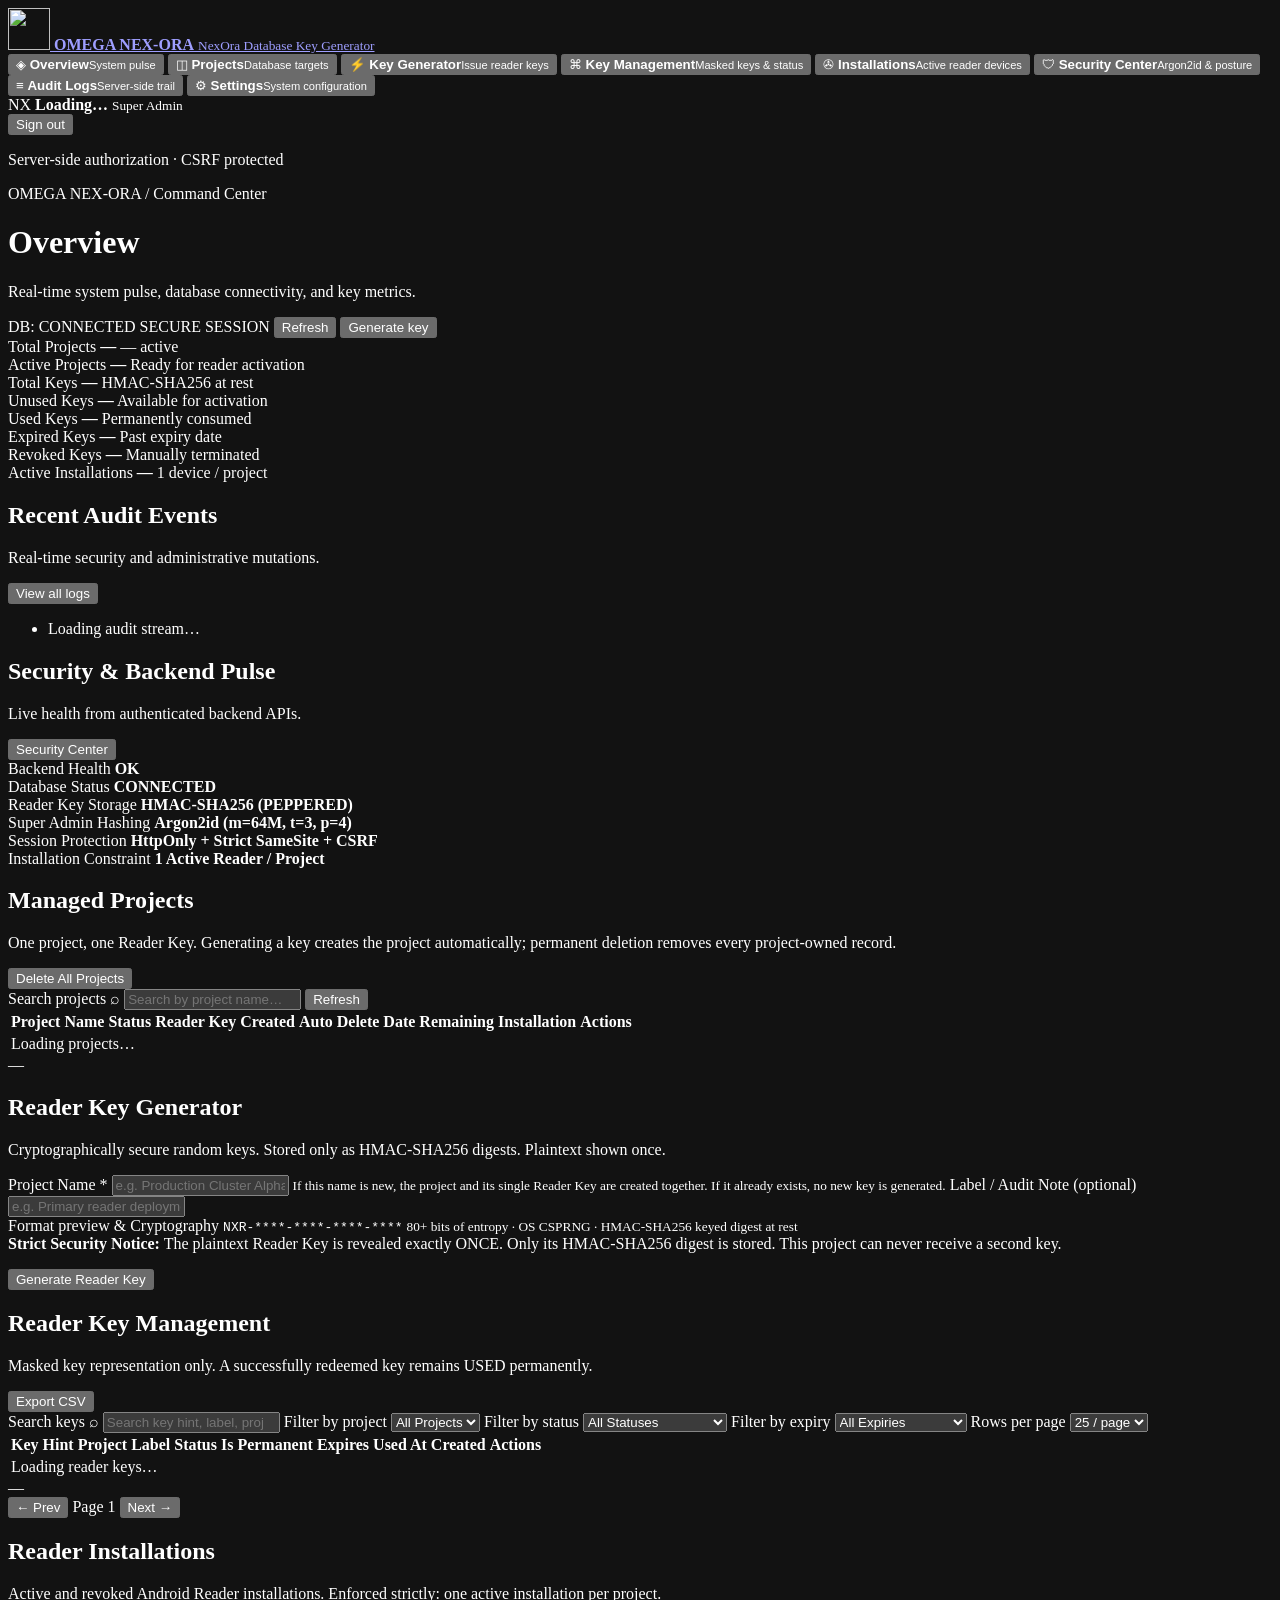
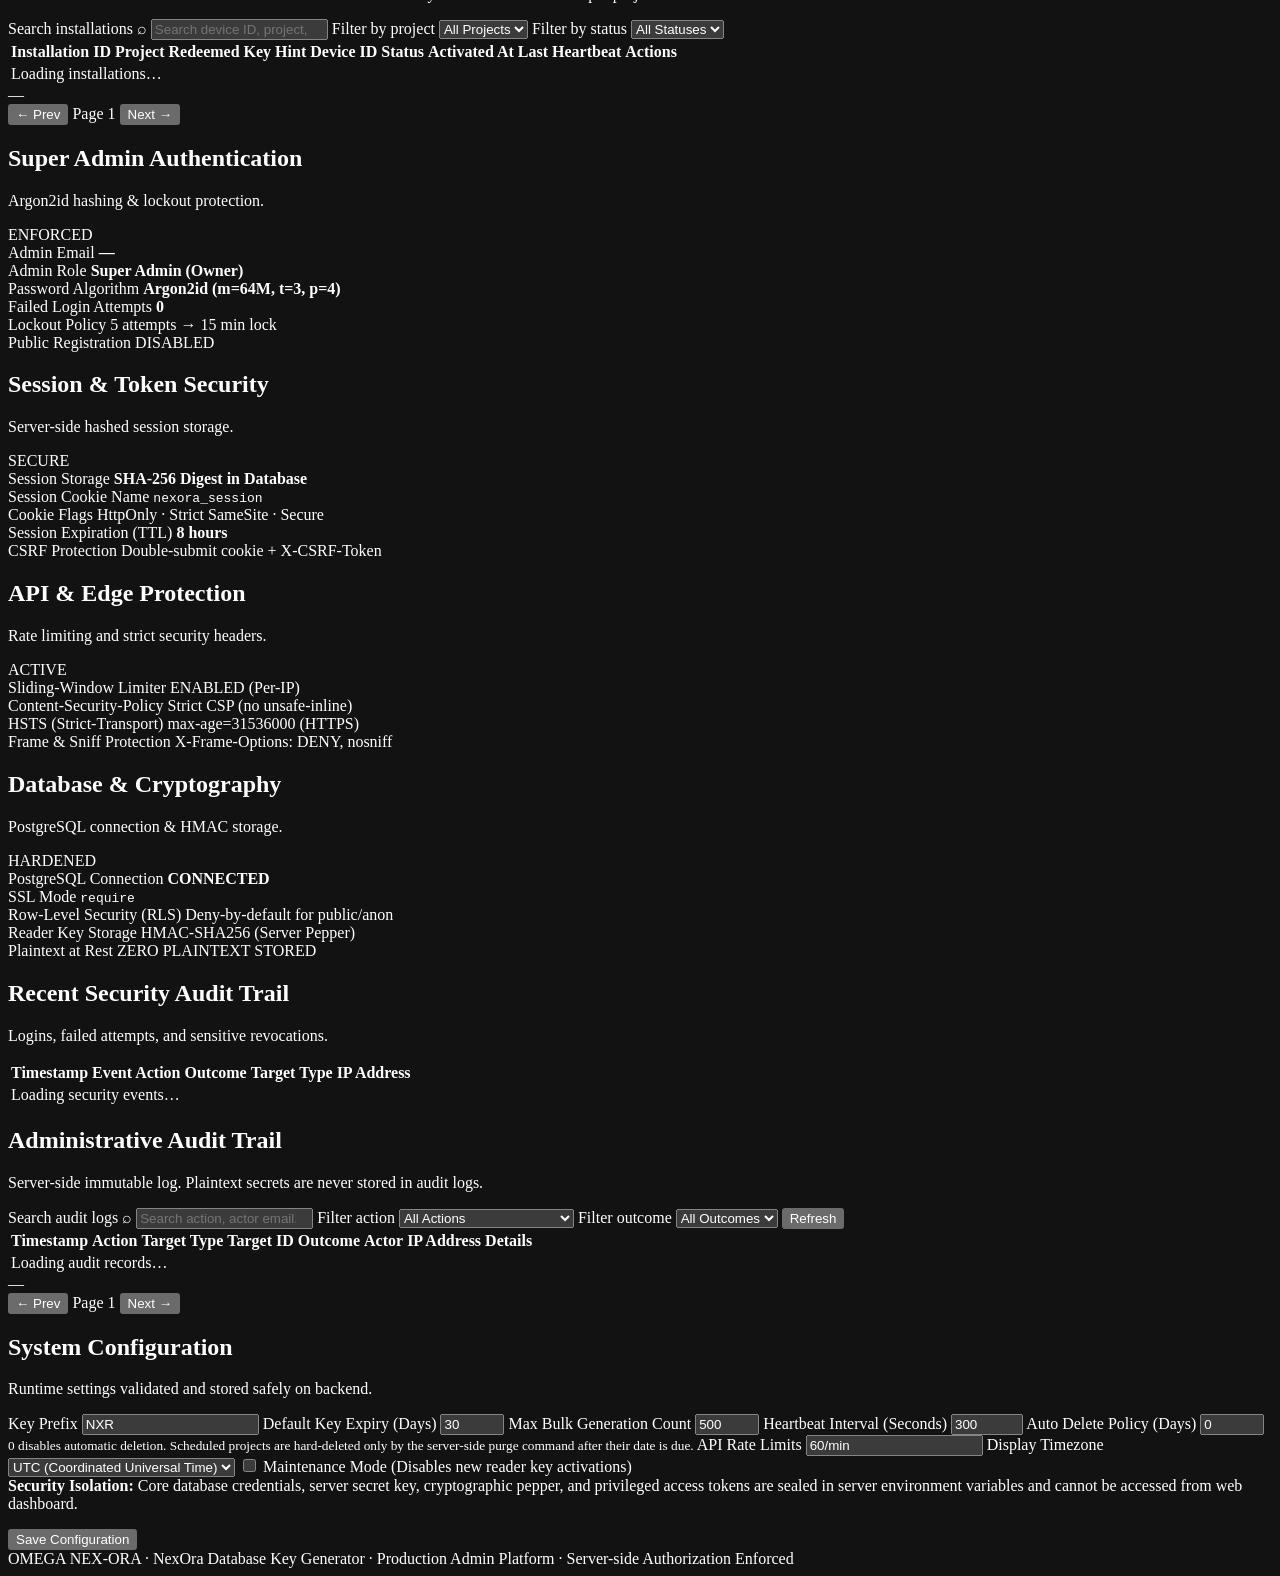
==== commit 32c509c6: "Update files" ====
--- a/frontend/dashboard.html
+++ b/frontend/dashboard.html
@@ -203,22 +203,15 @@
           <header class="panel-head">
             <div>
               <h2>Managed Projects</h2>
-              <p>Case-insensitive unique projects. Soft deletion preserves audit history and revokes authorizations.</p>
-            </div>
-            <button id="open-create-project-btn" class="btn btn-primary" type="button">+ Create Project</button>
+              <p>One project, one Reader Key. Generating a key creates the project automatically; permanent deletion removes every project-owned record.</p>
+            </div>
+            <button id="delete-all-projects-btn" class="btn btn-danger" type="button">Delete All Projects</button>
           </header>
           <div class="toolbar">
             <label class="search">
               <span class="sr-only">Search projects</span>
               <span class="search-icon" aria-hidden="true">⌕</span>
-              <input id="project-search-input" type="search" placeholder="Search by project name or reference…" maxlength="200" autocomplete="off">
-            </label>
-            <label class="select">
-              <span class="sr-only">Filter projects</span>
-              <select id="project-filter-deleted">
-                <option value="false">Active Projects only</option>
-                <option value="true">Include Soft-Deleted</option>
-              </select>
+              <input id="project-search-input" type="search" placeholder="Search by project name…" maxlength="200" autocomplete="off">
             </label>
             <button id="projects-refresh-btn" class="btn btn-ghost" type="button">Refresh</button>
           </div>
@@ -227,12 +220,12 @@
               <thead>
                 <tr>
                   <th>Project Name</th>
-                  <th>Database Ref</th>
                   <th>Status</th>
-                  <th>Available Keys</th>
-                  <th>Used Keys</th>
-                  <th>Active Device</th>
+                  <th>Reader Key</th>
                   <th>Created</th>
+                  <th>Auto Delete Date</th>
+                  <th>Remaining</th>
+                  <th>Installation</th>
                   <th class="align-right">Actions</th>
                 </tr>
               </thead>
@@ -258,33 +251,14 @@
           </header>
           <form id="key-generator-form" class="form-grid" novalidate>
             <label class="field span-2">
-              <span class="field-label">Target Project *</span>
-              <select id="gen-project-select" required>
-                <option value="">Select target project…</option>
-              </select>
-            </label>
-
-            <label class="field">
-              <span class="field-label">Quantity (1 - 500) *</span>
-              <input id="gen-quantity-input" type="number" min="1" max="500" value="1" required>
-            </label>
-
-            <label class="field">
-              <span class="field-label">Key Expiration Type *</span>
-              <select id="gen-expiry-type-select">
-                <option value="permanent">Permanent (Does not expire by time)</option>
-                <option value="custom">Custom Expiry Date</option>
-              </select>
-            </label>
-
-            <label class="field hidden" id="gen-custom-date-group">
-              <span class="field-label">Expiration Date</span>
-              <input id="gen-custom-expiry-input" type="date">
+              <span class="field-label">Project Name *</span>
+              <input id="gen-project-name-input" type="text" required maxlength="200" placeholder="e.g. Production Cluster Alpha" autocomplete="off">
+              <small class="muted">If this name is new, the project and its single Reader Key are created together. If it already exists, no new key is generated.</small>
             </label>
 
             <label class="field span-2">
-              <span class="field-label">Label / Audit Note</span>
-              <input id="gen-label-input" type="text" maxlength="100" placeholder="e.g. Field Operation Deployment Batch" autocomplete="off">
+              <span class="field-label">Label / Audit Note (optional)</span>
+              <input id="gen-label-input" type="text" maxlength="100" placeholder="e.g. Primary reader deployment" autocomplete="off">
             </label>
 
             <div class="span-2 format-preview">
@@ -294,14 +268,14 @@
             </div>
 
             <div class="span-2 alert alert-warn">
-              <strong>Strict Security Notice:</strong> Plaintext reader keys will be revealed exactly ONCE upon generation. They are never logged or stored. Store them securely immediately after generation.
+              <strong>Strict Security Notice:</strong> The plaintext Reader Key is revealed exactly ONCE. Only its HMAC-SHA256 digest is stored. This project can never receive a second key.
             </div>
 
             <p id="generator-error" class="span-2 form-message" role="alert"></p>
 
             <div class="span-2 modal-actions clean-actions-bar margin-top-md">
               <button id="generate-keys-btn" class="btn btn-primary" type="submit">
-                <span class="btn-label">Generate Reader Key(s)</span>
+                <span class="btn-label">Generate Reader Key</span>
                 <span class="spinner" hidden aria-hidden="true"></span>
               </button>
             </div>
@@ -631,9 +605,10 @@
                 <option value="auth.logout">Admin Logout</option>
                 <option value="project.create">Project Creation</option>
                 <option value="project.status_change">Project Status Change</option>
-                <option value="project.delete">Project Soft-Delete</option>
+                <option value="project.auto_delete_change">Auto Delete Change</option>
+                <option value="project.delete">Project Permanent Delete</option>
+                <option value="project.delete_all">Delete All Projects</option>
                 <option value="reader_key.generate">Key Generation</option>
-                <option value="reader_key.bulk_generate">Bulk Key Generation</option>
                 <option value="reader_key.revoke">Key Revocation</option>
                 <option value="reader.activate">Reader Activation</option>
                 <option value="reader_installation.revoke">Installation Revocation</option>
@@ -711,6 +686,12 @@
             </label>
 
             <label class="field">
+              <span class="field-label">Auto Delete Policy (Days)</span>
+              <input id="setting-auto-delete-days" type="number" min="0" max="3650" value="0" required>
+              <small class="muted">0 disables automatic deletion. Scheduled projects are hard-deleted only by the server-side purge command after their date is due.</small>
+            </label>
+
+            <label class="field">
               <span class="field-label">API Rate Limits</span>
               <input id="setting-rate-limits" type="text" maxlength="50" value="60/min" required>
             </label>
@@ -751,39 +732,6 @@
       </footer>
     </main>
   </div>
-
-  <!-- MODAL: CREATE PROJECT -->
-  <dialog id="project-modal" class="modal" aria-labelledby="project-modal-title">
-    <form id="create-project-form" class="modal-card" novalidate>
-      <header class="modal-head">
-        <div>
-          <p class="eyebrow">DATABASE TARGET</p>
-          <h2 id="project-modal-title">Create New Project</h2>
-        </div>
-        <button class="icon-close" type="button" data-close="project-modal" aria-label="Close">×</button>
-      </header>
-      <div class="modal-body">
-        <label class="field">
-          <span class="field-label">Project Name *</span>
-          <input id="proj-name-input" type="text" required maxlength="200" placeholder="e.g. Production Cluster Alpha" autocomplete="off">
-          <small class="muted">Case-insensitive uniqueness is strictly enforced.</small>
-        </label>
-        <label class="field">
-          <span class="field-label">Database Reference / Note</span>
-          <input id="proj-ref-input" type="text" maxlength="500" placeholder="e.g. supabase-proj-ref-001" autocomplete="off">
-          <small class="muted">Reference only. Never enter passwords or raw connection strings.</small>
-        </label>
-        <p id="project-modal-error" class="form-message" role="alert"></p>
-      </div>
-      <footer class="modal-actions">
-        <button class="btn btn-ghost" type="button" data-close="project-modal">Cancel</button>
-        <button id="create-project-submit" class="btn btn-primary" type="submit">
-          <span class="btn-label">Create Project</span>
-          <span class="spinner" hidden aria-hidden="true"></span>
-        </button>
-      </footer>
-    </form>
-  </dialog>
 
   <!-- MODAL: PROJECT DETAIL -->
   <dialog id="project-detail-modal" class="modal" aria-labelledby="project-detail-title">
@@ -804,38 +752,19 @@
     </div>
   </dialog>
 
-  <!-- MODAL: GENERATE (LEGACY COMPAT) -->
-  <dialog id="generate-modal" class="modal" aria-labelledby="generate-modal-title">
-    <div class="modal-card">
-      <header class="modal-head">
-        <div>
-          <p class="eyebrow">QUICK ACTION</p>
-          <h2 id="generate-modal-title">Issue Keys</h2>
-        </div>
-        <button class="icon-close" type="button" data-close="generate-modal" aria-label="Close">×</button>
-      </header>
-      <div class="modal-body">
-        <p>Use the Key Generator view to issue reader keys with project scoping and CSPRNG entropy.</p>
-      </div>
-      <footer class="modal-actions">
-        <button class="btn btn-primary" type="button" data-go="generator" data-close="generate-modal">Open Key Generator</button>
-      </footer>
-    </div>
-  </dialog>
-
   <!-- MODAL: ONE-TIME KEY REVEAL -->
   <dialog id="result-modal" class="modal" aria-labelledby="result-title">
     <div class="modal-card modal-wide">
       <header class="modal-head">
         <div>
           <p class="eyebrow">ONE-TIME SECURE REVEAL</p>
-          <h2 id="result-title">Generated Reader Keys</h2>
+          <h2 id="result-title">Reader Key Generated</h2>
         </div>
         <button class="icon-close" type="button" data-close="result-modal" aria-label="Close">×</button>
       </header>
       <div class="modal-body">
-        <div class="alert alert-warn">
-          <strong>CRITICAL:</strong> Store these plaintext keys right now. They are cryptographically hashed and cannot be retrieved again after closing this dialog.
+        <div id="result-warning" class="alert alert-warn">
+          <strong>CRITICAL:</strong> Store this plaintext key right now. It is cryptographically hashed and cannot be retrieved again after closing this dialog.
         </div>
         <p id="result-summary" class="muted"></p>
         <div id="generated-list" class="key-list"></div>
@@ -905,6 +834,41 @@
     </div>
   </dialog>
 
+  <!-- MODAL: DELETE ALL PROJECTS -->
+  <dialog id="delete-all-modal" class="modal" aria-labelledby="delete-all-title">
+    <div class="modal-card">
+      <header class="modal-head">
+        <div>
+          <p class="eyebrow">DANGER ZONE</p>
+          <h2 id="delete-all-title">Delete All Projects</h2>
+        </div>
+        <button class="icon-close" type="button" data-close="delete-all-modal" aria-label="Close">×</button>
+      </header>
+      <div class="modal-body">
+        <div class="alert alert-warn">
+          <strong>PERMANENT:</strong> This removes every NexOra project and its Reader Keys, installations, and device tokens in one transaction. Admin accounts, system settings, audit history, and legacy SMS data are preserved.
+        </div>
+        <p id="delete-all-count" class="muted"></p>
+        <label class="field">
+          <span class="field-label">Type DELETE ALL PROJECTS to confirm *</span>
+          <input id="delete-all-confirm-input" type="text" maxlength="64" autocomplete="off">
+        </label>
+        <label class="field">
+          <span class="field-label">Administrator password *</span>
+          <input id="delete-all-password-input" type="password" maxlength="128" autocomplete="current-password">
+        </label>
+        <p id="delete-all-error" class="form-message" role="alert"></p>
+      </div>
+      <footer class="modal-actions">
+        <button class="btn btn-ghost" type="button" data-close="delete-all-modal">Cancel</button>
+        <button id="delete-all-submit" class="btn btn-danger" type="button">
+          <span class="btn-label">Permanently Delete All Projects</span>
+          <span class="spinner" hidden aria-hidden="true"></span>
+        </button>
+      </footer>
+    </div>
+  </dialog>
+
   <div id="busy-overlay" class="busy-overlay" hidden>
     <span class="spinner spinner-lg" aria-hidden="true"></span>
     <span>Syncing secure data…</span>
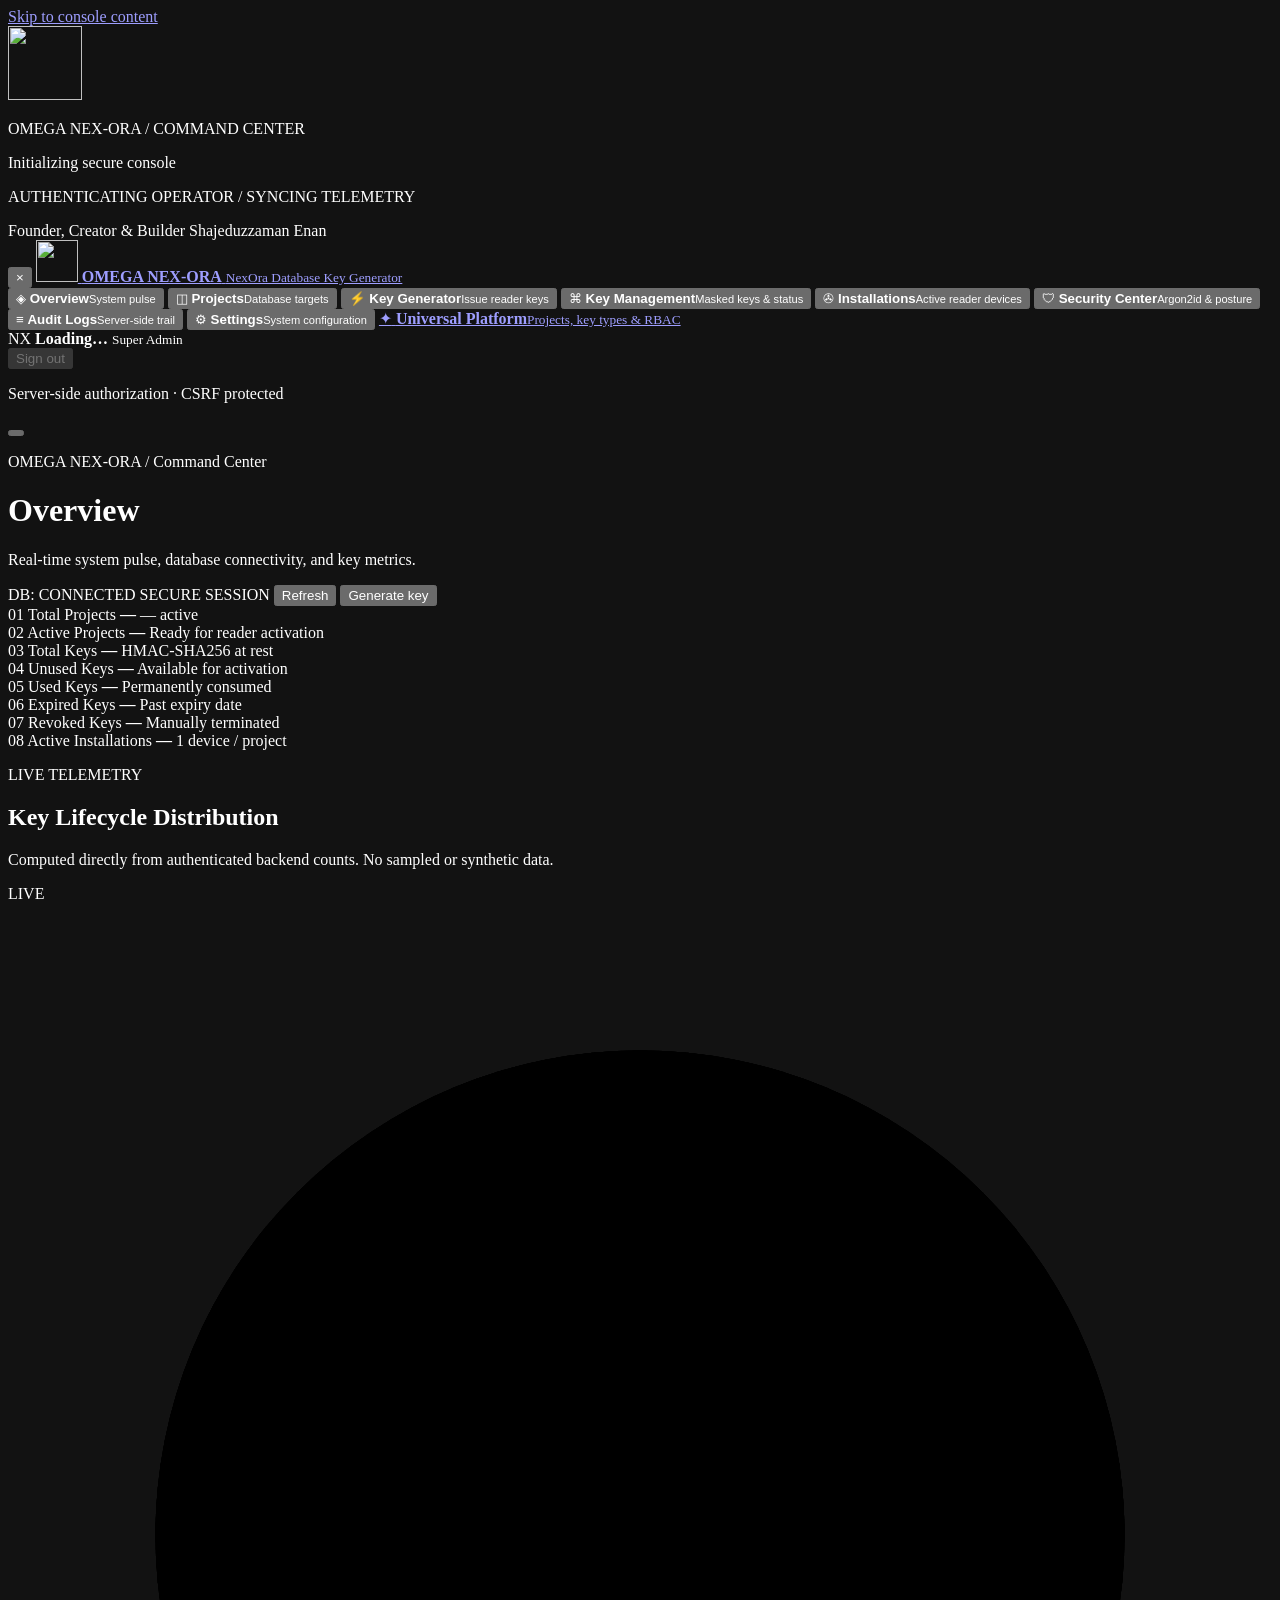
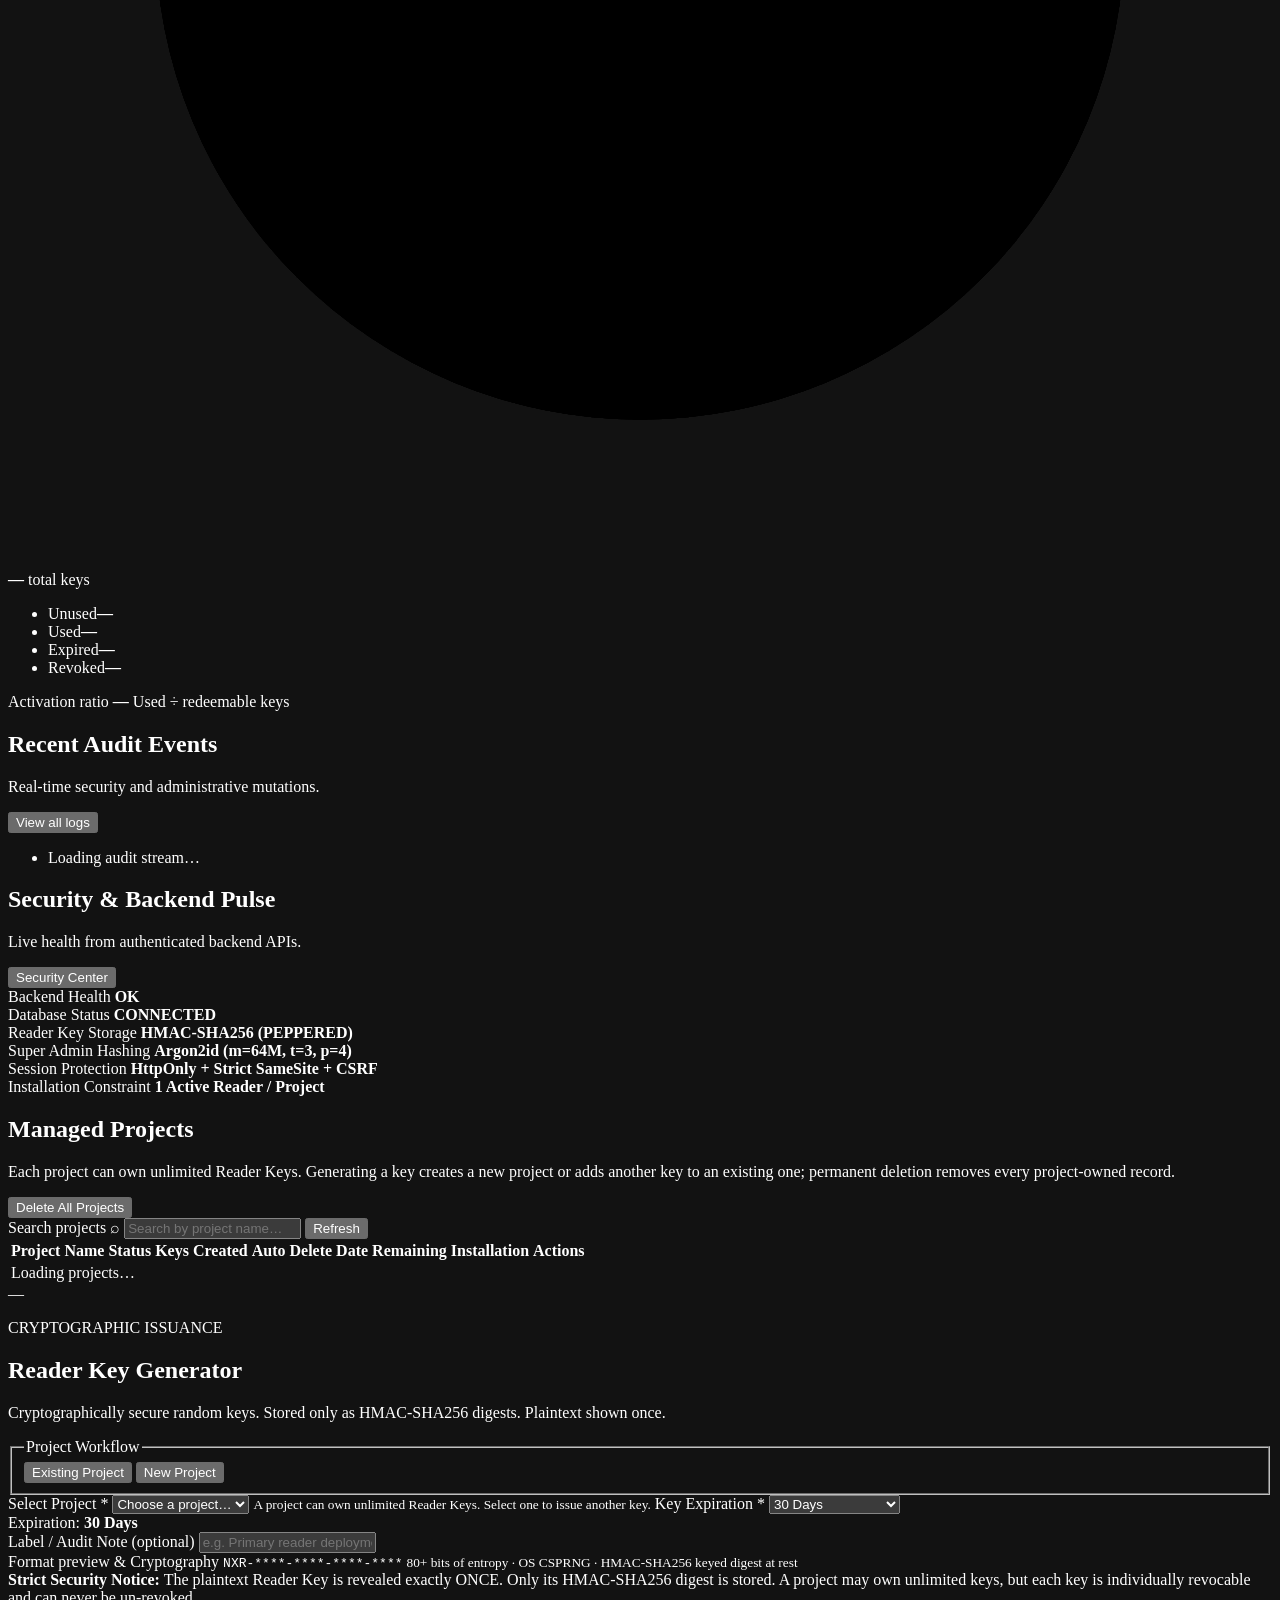
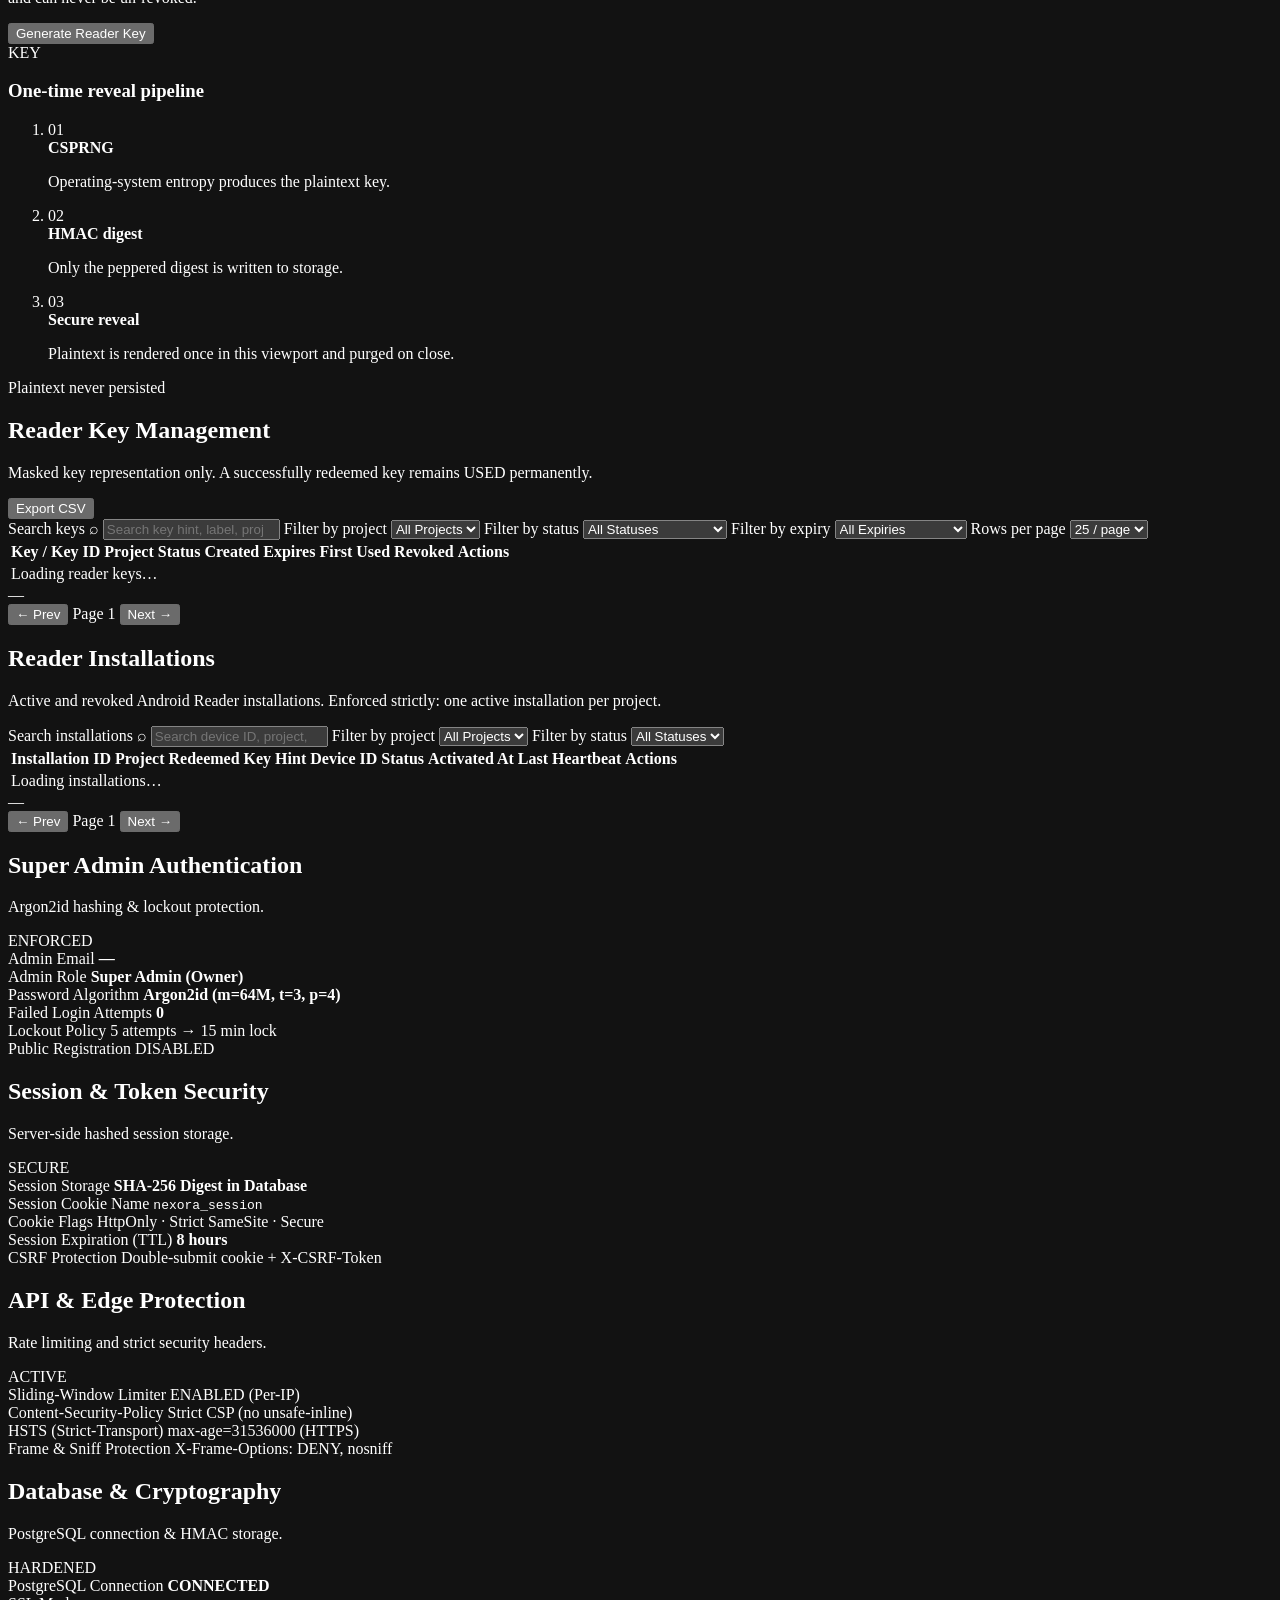
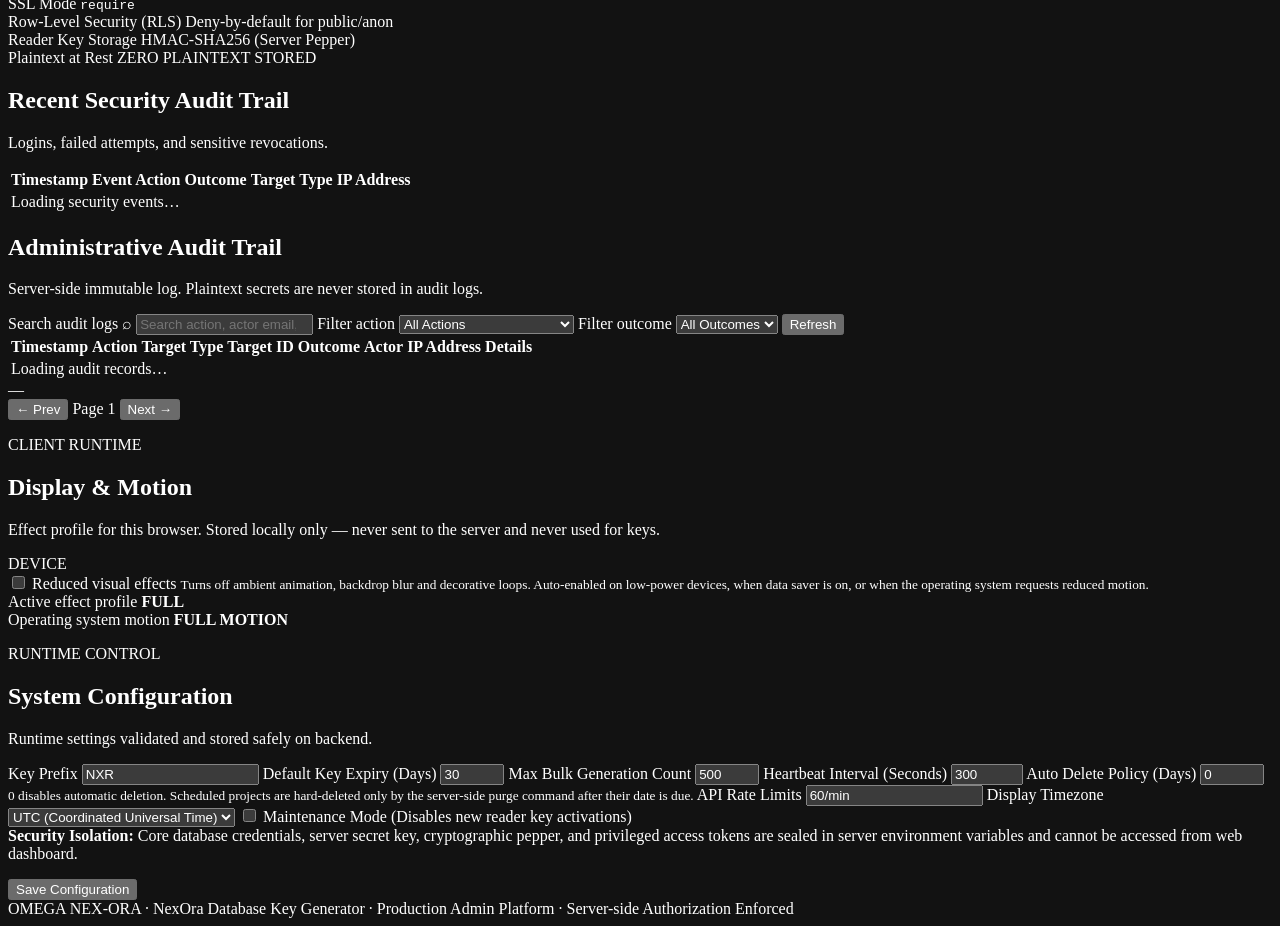
==== commit ecbbd6f6: "Update files" ====
--- a/frontend/dashboard.html
+++ b/frontend/dashboard.html
@@ -2,8 +2,9 @@
 <html lang="en">
 <head>
   <meta charset="utf-8">
-  <meta name="viewport" content="width=device-width, initial-scale=1">
+  <meta name="viewport" content="width=device-width, initial-scale=1, viewport-fit=cover">
   <meta name="color-scheme" content="dark">
+  <meta name="theme-color" content="#03050c">
   <meta name="robots" content="noindex, nofollow">
   <meta name="application-name" content="NexOra-Database-key-Gen">
   <meta name="description" content="OMEGA NEX-ORA — NexOra Database Key Generator & License Management System. Secure Keys. Smarter Database Management.">
@@ -12,13 +13,43 @@
   <link rel="stylesheet" href="/assets/app.css">
 </head>
 <body class="app-page">
-  <div class="bg-grid" aria-hidden="true"></div>
-  <div class="orb orb-a" aria-hidden="true"></div>
-  <div class="orb orb-c" aria-hidden="true"></div>
-  <div class="scanline" aria-hidden="true"></div>
+  <a class="skip-link" href="#main-content">Skip to console content</a>
+
+  <div id="boot-screen" class="boot-screen" aria-hidden="true">
+    <div class="boot-visual">
+      <span class="boot-ring boot-ring-a"></span>
+      <span class="boot-ring boot-ring-b"></span>
+      <img src="/assets/logo.svg" alt="" width="74" height="74">
+    </div>
+    <p class="boot-kicker">OMEGA NEX-ORA / COMMAND CENTER</p>
+    <p class="boot-title">Initializing secure console</p>
+    <div class="boot-progress"><span></span></div>
+    <p class="boot-status">AUTHENTICATING OPERATOR / SYNCING TELEMETRY</p>
+  </div>
+
+  <div class="ambient-scene" aria-hidden="true">
+    <div class="bg-grid"></div>
+    <div class="aurora aurora-a"></div>
+    <div class="aurora aurora-b"></div>
+    <div class="aurora aurora-c"></div>
+    <div class="starfield"></div>
+    <div class="grid-floor"></div>
+    <div class="scanline"></div>
+    <div class="cursor-glow"></div>
+  </div>
+  <div id="scroll-progress" class="scroll-progress" aria-hidden="true"></div>
+
+  <!-- ============================================================ GLOBAL FOUNDER IDENTITY -->
+  <div id="founder-identity" class="founder-identity" aria-label="Founder identity">
+    <span class="founder-mark" aria-hidden="true"></span>
+    <span class="founder-tier">Founder, Creator &amp; Builder</span>
+    <span class="founder-name">Shajeduzzaman Enan</span>
+  </div>
 
   <div class="app-shell">
-    <aside class="sidebar glass" aria-label="Sidebar navigation">
+    <aside id="sidebar" class="sidebar glass" aria-label="Sidebar navigation">
+      <button id="sidebar-close" class="icon-close sidebar-close" type="button" aria-label="Close navigation">×</button>
+
       <a class="brand brand-sm" href="/dashboard" aria-label="OMEGA NEX-ORA Home">
         <img src="/assets/logo.svg" alt="" width="42" height="42">
         <span class="brand-name">
@@ -60,6 +91,10 @@
           <span class="nav-icon" aria-hidden="true">⚙</span>
           <span><strong>Settings</strong><small>System configuration</small></span>
         </button>
+        <a class="nav-item nav-link" href="/platform">
+          <span class="nav-icon" aria-hidden="true">✦</span>
+          <span><strong>Universal Platform</strong><small>Projects, key types &amp; RBAC</small></span>
+        </a>
       </nav>
 
       <div class="side-foot">
@@ -70,7 +105,10 @@
             <small id="user-role">Super Admin</small>
           </span>
         </div>
-        <button id="logout-btn" class="btn btn-ghost btn-block" type="button">Sign out</button>
+        <button id="logout-btn" class="btn btn-ghost btn-block" type="button" disabled>
+          <span class="btn-label">Sign out</span>
+          <span class="spinner" hidden aria-hidden="true"></span>
+        </button>
         <p class="side-note">Server-side authorization · CSRF protected</p>
       </div>
     </aside>
@@ -78,72 +116,139 @@
     <main class="main" id="main-content">
       <header class="topbar">
         <div class="topbar-title">
-          <p class="eyebrow" id="topbar-eyebrow">OMEGA NEX-ORA / Command Center</p>
-          <h1 id="page-title">Overview</h1>
-          <p id="page-subtitle" class="page-subtitle">Real-time system pulse, database connectivity, and key metrics.</p>
+          <button id="mobile-nav-toggle" class="mobile-nav-toggle" type="button"
+                  aria-label="Open navigation" aria-controls="sidebar" aria-expanded="false">
+            <span></span><span></span><span></span>
+          </button>
+          <div class="topbar-copy">
+            <p class="eyebrow" id="topbar-eyebrow">OMEGA NEX-ORA / Command Center</p>
+            <h1 id="page-title">Overview</h1>
+            <p id="page-subtitle" class="page-subtitle">Real-time system pulse, database connectivity, and key metrics.</p>
+          </div>
         </div>
         <div class="topbar-actions">
-          <span class="chip chip-live" id="db-health-chip"><span class="pulse-dot"></span> <span id="db-health-text">DB: CONNECTED</span></span>
-          <span class="chip chip-live"><span class="pulse-dot"></span> SECURE SESSION</span>
-          <button id="refresh-btn" class="btn btn-ghost" type="button">Refresh</button>
-          <button id="topbar-quick-action" class="btn btn-primary" type="button">Generate key</button>
+          <span class="chip chip-live chip-db" id="db-health-chip" tabindex="0" data-tip="Live database probe from the authenticated dashboard API. Updates every 60 seconds while this tab is visible."><span class="pulse-dot"></span> <span id="db-health-text">DB: CONNECTED</span></span>
+          <span class="chip chip-live chip-session" tabindex="0" data-tip="Server-side session with HttpOnly cookie, strict SameSite and CSRF header protection."><span class="pulse-dot"></span> SECURE SESSION</span>
+          <button id="refresh-btn" class="btn btn-ghost" type="button">
+            <span class="btn-label">Refresh</span>
+            <span class="spinner" hidden aria-hidden="true"></span>
+          </button>
+          <button id="topbar-quick-action" class="btn btn-primary btn-glow" type="button">Generate key</button>
         </div>
       </header>
 
-      <div id="global-error" class="alert" role="alert" hidden></div>
+      <div id="global-error" class="alert alert-error" role="alert" hidden></div>
 
       <!-- VIEW 1: OVERVIEW -->
       <section id="view-overview" class="view is-active" aria-labelledby="page-title">
         <div class="stat-grid">
           <article class="stat-card glass">
+            <span class="stat-index" aria-hidden="true">01</span>
             <span class="stat-label">Total Projects</span>
             <strong class="stat-value" data-stat="total_projects">—</strong>
             <span class="stat-foot"><span data-stat="active_projects">—</span> active</span>
             <span class="stat-glow" aria-hidden="true"></span>
+            <span class="stat-scan" aria-hidden="true"></span>
           </article>
           <article class="stat-card glass stat-info">
+            <span class="stat-index" aria-hidden="true">02</span>
             <span class="stat-label">Active Projects</span>
             <strong class="stat-value" data-stat="active_projects">—</strong>
             <span class="stat-foot">Ready for reader activation</span>
             <span class="stat-glow" aria-hidden="true"></span>
+            <span class="stat-scan" aria-hidden="true"></span>
           </article>
           <article class="stat-card glass">
+            <span class="stat-index" aria-hidden="true">03</span>
             <span class="stat-label">Total Keys</span>
             <strong class="stat-value" data-stat="total_keys">—</strong>
             <span class="stat-foot">HMAC-SHA256 at rest</span>
             <span class="stat-glow" aria-hidden="true"></span>
+            <span class="stat-scan" aria-hidden="true"></span>
           </article>
           <article class="stat-card glass stat-success">
+            <span class="stat-index" aria-hidden="true">04</span>
             <span class="stat-label">Unused Keys</span>
             <strong class="stat-value" data-stat="unused_keys">—</strong>
             <span class="stat-foot">Available for activation</span>
             <span class="stat-glow" aria-hidden="true"></span>
+            <span class="stat-scan" aria-hidden="true"></span>
           </article>
           <article class="stat-card glass stat-info">
+            <span class="stat-index" aria-hidden="true">05</span>
             <span class="stat-label">Used Keys</span>
             <strong class="stat-value" data-stat="used_keys">—</strong>
             <span class="stat-foot">Permanently consumed</span>
             <span class="stat-glow" aria-hidden="true"></span>
+            <span class="stat-scan" aria-hidden="true"></span>
           </article>
           <article class="stat-card glass stat-warn">
+            <span class="stat-index" aria-hidden="true">06</span>
             <span class="stat-label">Expired Keys</span>
             <strong class="stat-value" data-stat="expired_keys">—</strong>
             <span class="stat-foot">Past expiry date</span>
             <span class="stat-glow" aria-hidden="true"></span>
+            <span class="stat-scan" aria-hidden="true"></span>
           </article>
           <article class="stat-card glass stat-danger">
+            <span class="stat-index" aria-hidden="true">07</span>
             <span class="stat-label">Revoked Keys</span>
             <strong class="stat-value" data-stat="revoked_keys">—</strong>
             <span class="stat-foot">Manually terminated</span>
             <span class="stat-glow" aria-hidden="true"></span>
+            <span class="stat-scan" aria-hidden="true"></span>
           </article>
           <article class="stat-card glass stat-success">
+            <span class="stat-index" aria-hidden="true">08</span>
             <span class="stat-label">Active Installations</span>
             <strong class="stat-value" data-stat="active_installations">—</strong>
             <span class="stat-foot">1 device / project</span>
             <span class="stat-glow" aria-hidden="true"></span>
+            <span class="stat-scan" aria-hidden="true"></span>
           </article>
         </div>
+
+        <section class="panel glass lifecycle-panel" aria-labelledby="lifecycle-title">
+          <header class="panel-head">
+            <div>
+              <p class="eyebrow">LIVE TELEMETRY</p>
+              <h2 id="lifecycle-title">Key Lifecycle Distribution</h2>
+              <p>Computed directly from authenticated backend counts. No sampled or synthetic data.</p>
+            </div>
+            <span class="chip chip-live"><span class="pulse-dot"></span> LIVE</span>
+          </header>
+          <div class="lifecycle-body">
+            <div class="donut-wrap">
+              <svg class="donut" viewBox="0 0 120 120" role="img"
+                   aria-labelledby="lifecycle-donut-title lifecycle-donut-desc">
+                <title id="lifecycle-donut-title">Reader key lifecycle distribution</title>
+                <desc id="lifecycle-donut-desc">Live proportions of unused, used, expired and revoked reader keys.</desc>
+                <circle class="donut-track" cx="60" cy="60" r="46" pathLength="100"></circle>
+                <g class="donut-segments" transform="rotate(-90 60 60)">
+                  <circle id="donut-unused" class="donut-seg seg-unused" cx="60" cy="60" r="46" pathLength="100" stroke-dasharray="0 100"></circle>
+                  <circle id="donut-used" class="donut-seg seg-used" cx="60" cy="60" r="46" pathLength="100" stroke-dasharray="0 100"></circle>
+                  <circle id="donut-expired" class="donut-seg seg-expired" cx="60" cy="60" r="46" pathLength="100" stroke-dasharray="0 100"></circle>
+                  <circle id="donut-revoked" class="donut-seg seg-revoked" cx="60" cy="60" r="46" pathLength="100" stroke-dasharray="0 100"></circle>
+                </g>
+              </svg>
+              <div class="donut-core">
+                <strong id="lifecycle-total">—</strong>
+                <span>total keys</span>
+              </div>
+            </div>
+            <ul class="lifecycle-legend" id="lifecycle-legend">
+              <li data-lifecycle="unused"><span class="legend-dot" aria-hidden="true"></span><span class="legend-label">Unused</span><strong data-lifecycle-value="unused">—</strong></li>
+              <li data-lifecycle="used"><span class="legend-dot" aria-hidden="true"></span><span class="legend-label">Used</span><strong data-lifecycle-value="used">—</strong></li>
+              <li data-lifecycle="expired"><span class="legend-dot" aria-hidden="true"></span><span class="legend-label">Expired</span><strong data-lifecycle-value="expired">—</strong></li>
+              <li data-lifecycle="revoked"><span class="legend-dot" aria-hidden="true"></span><span class="legend-label">Revoked</span><strong data-lifecycle-value="revoked">—</strong></li>
+            </ul>
+            <div class="lifecycle-metric">
+              <span class="lifecycle-metric-label">Activation ratio</span>
+              <strong id="lifecycle-activation">—</strong>
+              <span class="lifecycle-metric-foot">Used ÷ redeemable keys</span>
+            </div>
+          </div>
+        </section>
 
         <div class="grid-2">
           <section class="panel glass">
@@ -154,7 +259,7 @@
               </div>
               <button class="btn btn-ghost btn-sm" type="button" data-go="logs">View all logs</button>
             </header>
-            <ul id="overview-audit-list" class="audit-list">
+            <ul id="overview-audit-list" class="audit-list" aria-live="polite">
               <li class="muted">Loading audit stream…</li>
             </ul>
           </section>
@@ -203,9 +308,9 @@
           <header class="panel-head">
             <div>
               <h2>Managed Projects</h2>
-              <p>One project, one Reader Key. Generating a key creates the project automatically; permanent deletion removes every project-owned record.</p>
-            </div>
-            <button id="delete-all-projects-btn" class="btn btn-danger" type="button">Delete All Projects</button>
+              <p>Each project can own unlimited Reader Keys. Generating a key creates a new project or adds another key to an existing one; permanent deletion removes every project-owned record.</p>
+            </div>
+            <button id="delete-all-projects-btn" class="btn btn-danger" type="button" data-tip="Permanently removes every project, reader key and installation. Requires confirmation and your password.">Delete All Projects</button>
           </header>
           <div class="toolbar">
             <label class="search">
@@ -213,15 +318,18 @@
               <span class="search-icon" aria-hidden="true">⌕</span>
               <input id="project-search-input" type="search" placeholder="Search by project name…" maxlength="200" autocomplete="off">
             </label>
-            <button id="projects-refresh-btn" class="btn btn-ghost" type="button">Refresh</button>
+            <button id="projects-refresh-btn" class="btn btn-ghost" type="button">
+              <span class="btn-label">Refresh</span>
+              <span class="spinner" hidden aria-hidden="true"></span>
+            </button>
           </div>
           <div class="table-wrap">
-            <table class="data-table">
+            <table class="data-table responsive-table">
               <thead>
                 <tr>
                   <th>Project Name</th>
                   <th>Status</th>
-                  <th>Reader Key</th>
+                  <th>Keys</th>
                   <th>Created</th>
                   <th>Auto Delete Date</th>
                   <th>Remaining</th>
@@ -242,45 +350,106 @@
 
       <!-- VIEW 3: KEY GENERATOR -->
       <section id="view-generator" class="view" aria-label="Key Generator">
-        <section class="panel glass form-panel-contained">
-          <header class="panel-head">
-            <div>
-              <h2>Reader Key Generator</h2>
-              <p>Cryptographically secure random keys. Stored only as HMAC-SHA256 digests. Plaintext shown once.</p>
-            </div>
-          </header>
-          <form id="key-generator-form" class="form-grid" novalidate>
-            <label class="field span-2">
-              <span class="field-label">Project Name *</span>
-              <input id="gen-project-name-input" type="text" required maxlength="200" placeholder="e.g. Production Cluster Alpha" autocomplete="off">
-              <small class="muted">If this name is new, the project and its single Reader Key are created together. If it already exists, no new key is generated.</small>
-            </label>
-
-            <label class="field span-2">
-              <span class="field-label">Label / Audit Note (optional)</span>
-              <input id="gen-label-input" type="text" maxlength="100" placeholder="e.g. Primary reader deployment" autocomplete="off">
-            </label>
-
-            <div class="span-2 format-preview">
-              <span>Format preview &amp; Cryptography</span>
-              <code>NXR-****-****-****-****</code>
-              <small>80+ bits of entropy · OS CSPRNG · HMAC-SHA256 keyed digest at rest</small>
-            </div>
-
-            <div class="span-2 alert alert-warn">
-              <strong>Strict Security Notice:</strong> The plaintext Reader Key is revealed exactly ONCE. Only its HMAC-SHA256 digest is stored. This project can never receive a second key.
-            </div>
-
-            <p id="generator-error" class="span-2 form-message" role="alert"></p>
-
-            <div class="span-2 modal-actions clean-actions-bar margin-top-md">
-              <button id="generate-keys-btn" class="btn btn-primary" type="submit">
-                <span class="btn-label">Generate Reader Key</span>
-                <span class="spinner" hidden aria-hidden="true"></span>
-              </button>
-            </div>
-          </form>
-        </section>
+        <div class="generator-layout">
+          <section class="panel glass generator-form-panel">
+            <header class="panel-head">
+              <div>
+                <p class="eyebrow">CRYPTOGRAPHIC ISSUANCE</p>
+                <h2>Reader Key Generator</h2>
+                <p>Cryptographically secure random keys. Stored only as HMAC-SHA256 digests. Plaintext shown once.</p>
+              </div>
+            </header>
+            <form id="key-generator-form" class="form-grid" novalidate>
+              <fieldset class="span-2 generator-mode-field">
+                <legend class="field-label">Project Workflow</legend>
+                <div class="segmented-control" role="group" aria-label="Project workflow">
+                  <button id="gen-mode-existing" class="segmented-btn is-active" type="button" aria-pressed="true">Existing Project</button>
+                  <button id="gen-mode-new" class="segmented-btn" type="button" aria-pressed="false">New Project</button>
+                </div>
+              </fieldset>
+
+              <label id="gen-existing-field" class="field span-2">
+                <span class="field-label">Select Project *</span>
+                <select id="gen-project-select">
+                  <option value="">Choose a project…</option>
+                </select>
+                <small class="muted">A project can own unlimited Reader Keys. Select one to issue another key.</small>
+              </label>
+
+              <label id="gen-new-field" class="field span-2" hidden>
+                <span class="field-label">Project Name *</span>
+                <input id="gen-project-name-input" type="text" maxlength="200" placeholder="e.g. Production Cluster Alpha" autocomplete="off">
+                <small class="muted">The project and its first Reader Key are created together. Names are unique case-insensitively while the project exists.</small>
+              </label>
+
+              <label class="field span-2">
+                <span class="field-label">Key Expiration *</span>
+                <select id="gen-expiration-select">
+                  <option value="1_day">1 Day</option>
+                  <option value="7_days">7 Days</option>
+                  <option value="30_days" selected>30 Days</option>
+                  <option value="90_days">90 Days</option>
+                  <option value="1_year">1 Year</option>
+                  <option value="custom">Custom Expiration</option>
+                  <option value="never">Never Expire</option>
+                </select>
+              </label>
+
+              <div id="gen-expiration-presets" class="span-2 preset-chips" role="group" aria-label="Quick expiration presets"></div>
+
+              <label id="gen-custom-expiration-field" class="field span-2" hidden>
+                <span class="field-label">Custom Expiration Date &amp; Time *</span>
+                <input id="gen-expiration-custom" type="datetime-local">
+                <small class="muted">Your local date and time; stored and enforced in UTC. Must be in the future.</small>
+              </label>
+
+              <div id="gen-expiration-preview" class="span-2 expiration-preview" aria-live="polite">
+                <span class="muted">Expiration:</span>
+                <strong>30 Days</strong>
+              </div>
+
+              <label class="field span-2">
+                <span class="field-label">Label / Audit Note (optional)</span>
+                <input id="gen-label-input" type="text" maxlength="100" placeholder="e.g. Primary reader deployment" autocomplete="off">
+              </label>
+
+              <div class="span-2 format-preview">
+                <span>Format preview &amp; Cryptography</span>
+                <code>NXR-****-****-****-****</code>
+                <small>80+ bits of entropy · OS CSPRNG · HMAC-SHA256 keyed digest at rest</small>
+              </div>
+
+              <div class="span-2 alert alert-warn">
+                <strong>Strict Security Notice:</strong> The plaintext Reader Key is revealed exactly ONCE. Only its HMAC-SHA256 digest is stored. A project may own unlimited keys, but each key is individually revocable and can never be un-revoked.
+              </div>
+
+              <p id="generator-error" class="span-2 form-message" role="alert" aria-live="polite"></p>
+
+              <div class="span-2 modal-actions clean-actions-bar margin-top-md">
+                <button id="generate-keys-btn" class="btn btn-primary btn-glow" type="submit">
+                  <span class="btn-label">Generate Reader Key</span>
+                  <span class="spinner" hidden aria-hidden="true"></span>
+                </button>
+              </div>
+            </form>
+          </section>
+
+          <aside class="panel glass crypto-visual" aria-label="Cryptographic process visualization">
+            <div class="crypto-orb" aria-hidden="true">
+              <span class="crypto-ring crypto-ring-a"></span>
+              <span class="crypto-ring crypto-ring-b"></span>
+              <span class="crypto-ring crypto-ring-c"></span>
+              <span class="crypto-core">KEY</span>
+            </div>
+            <h3>One-time reveal pipeline</h3>
+            <ol class="crypto-steps">
+              <li><span>01</span><div><strong>CSPRNG</strong><p>Operating-system entropy produces the plaintext key.</p></div></li>
+              <li><span>02</span><div><strong>HMAC digest</strong><p>Only the peppered digest is written to storage.</p></div></li>
+              <li><span>03</span><div><strong>Secure reveal</strong><p>Plaintext is rendered once in this viewport and purged on close.</p></div></li>
+            </ol>
+            <p class="crypto-signal"><span class="pulse-dot"></span> Plaintext never persisted</p>
+          </aside>
+        </div>
       </section>
 
       <!-- VIEW 4: KEY MANAGEMENT -->
@@ -291,7 +460,7 @@
               <h2>Reader Key Management</h2>
               <p>Masked key representation only. A successfully redeemed key remains USED permanently.</p>
             </div>
-            <button id="export-keys-btn" class="btn btn-ghost" type="button">Export CSV</button>
+            <button id="export-keys-btn" class="btn btn-ghost" type="button" data-tip="Exports masked key records only. Plaintext reader keys are never included.">Export CSV</button>
           </header>
           <div class="toolbar">
             <label class="search">
@@ -334,22 +503,21 @@
             </label>
           </div>
           <div class="table-wrap">
-            <table class="data-table">
+            <table class="data-table responsive-table">
               <thead>
                 <tr>
-                  <th>Key Hint</th>
+                  <th>Key / Key ID</th>
                   <th>Project</th>
-                  <th>Label</th>
                   <th>Status</th>
-                  <th>Is Permanent</th>
+                  <th>Created</th>
                   <th>Expires</th>
-                  <th>Used At</th>
-                  <th>Created</th>
+                  <th>First Used</th>
+                  <th>Revoked</th>
                   <th class="align-right">Actions</th>
                 </tr>
               </thead>
               <tbody id="keys-body">
-                <tr><td colspan="9" class="muted text-center">Loading reader keys…</td></tr>
+                <tr><td colspan="8" class="muted text-center">Loading reader keys…</td></tr>
               </tbody>
             </table>
           </div>
@@ -395,7 +563,7 @@
             </label>
           </div>
           <div class="table-wrap">
-            <table class="data-table">
+            <table class="data-table responsive-table">
               <thead>
                 <tr>
                   <th>Installation ID</th>
@@ -564,7 +732,7 @@
             </div>
           </header>
           <div class="table-wrap">
-            <table class="data-table">
+            <table class="data-table responsive-table">
               <thead>
                 <tr>
                   <th>Timestamp</th>
@@ -623,10 +791,13 @@
                 <option value="failure">Failure</option>
               </select>
             </label>
-            <button id="audit-refresh-btn" class="btn btn-ghost" type="button">Refresh</button>
+            <button id="audit-refresh-btn" class="btn btn-ghost" type="button">
+              <span class="btn-label">Refresh</span>
+              <span class="spinner" hidden aria-hidden="true"></span>
+            </button>
           </div>
           <div class="table-wrap">
-            <table class="data-table">
+            <table class="data-table responsive-table">
               <thead>
                 <tr>
                   <th>Timestamp</th>
@@ -657,9 +828,38 @@
 
       <!-- VIEW 8: SETTINGS -->
       <section id="view-settings" class="view" aria-label="Settings">
+        <section class="panel glass form-panel-contained motion-panel" aria-labelledby="motion-title">
+          <header class="panel-head">
+            <div>
+              <p class="eyebrow">CLIENT RUNTIME</p>
+              <h2 id="motion-title">Display &amp; Motion</h2>
+              <p>Effect profile for this browser. Stored locally only — never sent to the server and never used for keys.</p>
+            </div>
+            <span class="chip"><span class="pulse-dot"></span> DEVICE</span>
+          </header>
+          <div class="pulse-metrics-stack">
+            <label class="field checkbox-field-wrap" for="setting-lite-mode">
+              <input id="setting-lite-mode" type="checkbox">
+              <span class="field-label">
+                Reduced visual effects
+                <small class="muted">Turns off ambient animation, backdrop blur and decorative loops. Auto-enabled on low-power devices, when data saver is on, or when the operating system requests reduced motion.</small>
+              </span>
+            </label>
+            <div class="pulse-metric-row">
+              <span class="muted">Active effect profile</span>
+              <strong id="motion-profile" class="badge badge-info" tabindex="0" data-tip="FULL keeps the cinematic engine running. LITE removes continuous effects for weaker hardware.">FULL</strong>
+            </div>
+            <div class="pulse-metric-row">
+              <span class="muted">Operating system motion</span>
+              <strong id="motion-reduced" class="badge badge-muted" tabindex="0" data-tip="Detected live from the prefers-reduced-motion media query.">FULL MOTION</strong>
+            </div>
+          </div>
+        </section>
+
         <section class="panel glass form-panel-contained">
           <header class="panel-head">
             <div>
+              <p class="eyebrow">RUNTIME CONTROL</p>
               <h2>System Configuration</h2>
               <p>Runtime settings validated and stored safely on backend.</p>
             </div>
@@ -715,10 +915,10 @@
               <strong>Security Isolation:</strong> Core database credentials, server secret key, cryptographic pepper, and privileged access tokens are sealed in server environment variables and cannot be accessed from web dashboard.
             </div>
 
-            <p id="settings-message" class="span-2 form-message" role="alert"></p>
+            <p id="settings-message" class="span-2 form-message" role="alert" aria-live="polite"></p>
 
             <div class="span-2 modal-actions clean-actions-bar margin-top-md">
-              <button id="save-settings-btn" class="btn btn-primary" type="submit">
+              <button id="save-settings-btn" class="btn btn-primary btn-glow" type="submit">
                 <span class="btn-label">Save Configuration</span>
                 <span class="spinner" hidden aria-hidden="true"></span>
               </button>
@@ -732,6 +932,8 @@
       </footer>
     </main>
   </div>
+
+  <div id="sidebar-backdrop" class="sidebar-backdrop" hidden></div>
 
   <!-- MODAL: PROJECT DETAIL -->
   <dialog id="project-detail-modal" class="modal" aria-labelledby="project-detail-title">
@@ -753,7 +955,7 @@
   </dialog>
 
   <!-- MODAL: ONE-TIME KEY REVEAL -->
-  <dialog id="result-modal" class="modal" aria-labelledby="result-title">
+  <dialog id="result-modal" class="modal result-modal" aria-labelledby="result-title" aria-describedby="result-warning">
     <div class="modal-card modal-wide">
       <header class="modal-head">
         <div>
@@ -762,16 +964,16 @@
         </div>
         <button class="icon-close" type="button" data-close="result-modal" aria-label="Close">×</button>
       </header>
-      <div class="modal-body">
+      <div class="modal-body result-body">
         <div id="result-warning" class="alert alert-warn">
           <strong>CRITICAL:</strong> Store this plaintext key right now. It is cryptographically hashed and cannot be retrieved again after closing this dialog.
         </div>
         <p id="result-summary" class="muted"></p>
-        <div id="generated-list" class="key-list"></div>
+        <div id="generated-list" class="key-list" aria-live="polite"></div>
       </div>
       <footer class="modal-actions">
-        <button id="copy-all" class="btn btn-ghost" type="button">Copy all</button>
-        <button id="download-keys-csv" class="btn btn-ghost" type="button">Download CSV</button>
+        <button id="copy-all" class="btn btn-ghost" type="button" data-tip="Copies the one-time plaintext reader key held in this session.">Copy all</button>
+        <button id="download-keys-csv" class="btn btn-ghost" type="button" data-tip="Downloads the plaintext key as CSV. Store the file securely; the key cannot be retrieved again.">Download CSV</button>
         <button class="btn btn-primary" type="button" data-close="result-modal">Done</button>
       </footer>
     </div>
@@ -874,6 +1076,19 @@
     <span>Syncing secure data…</span>
   </div>
 
+  <div id="leave-screen" class="leave-screen" hidden aria-hidden="true">
+    <div class="leave-grid"></div>
+    <div class="leave-visual">
+      <span class="leave-ring"></span>
+      <img src="/assets/logo.svg" alt="" width="64" height="64">
+    </div>
+    <p class="leave-kicker">OMEGA NEX-ORA / SECURE HANDOFF</p>
+    <p class="leave-title">Securing session</p>
+    <p class="leave-status">CLOSING ENCRYPTED CHANNEL / CLEARING LOCAL STATE</p>
+  </div>
+
+  <div id="live-region" class="sr-only" role="status" aria-live="polite"></div>
+
   <script type="module" src="/assets/js/dashboard.js"></script>
 </body>
 </html>
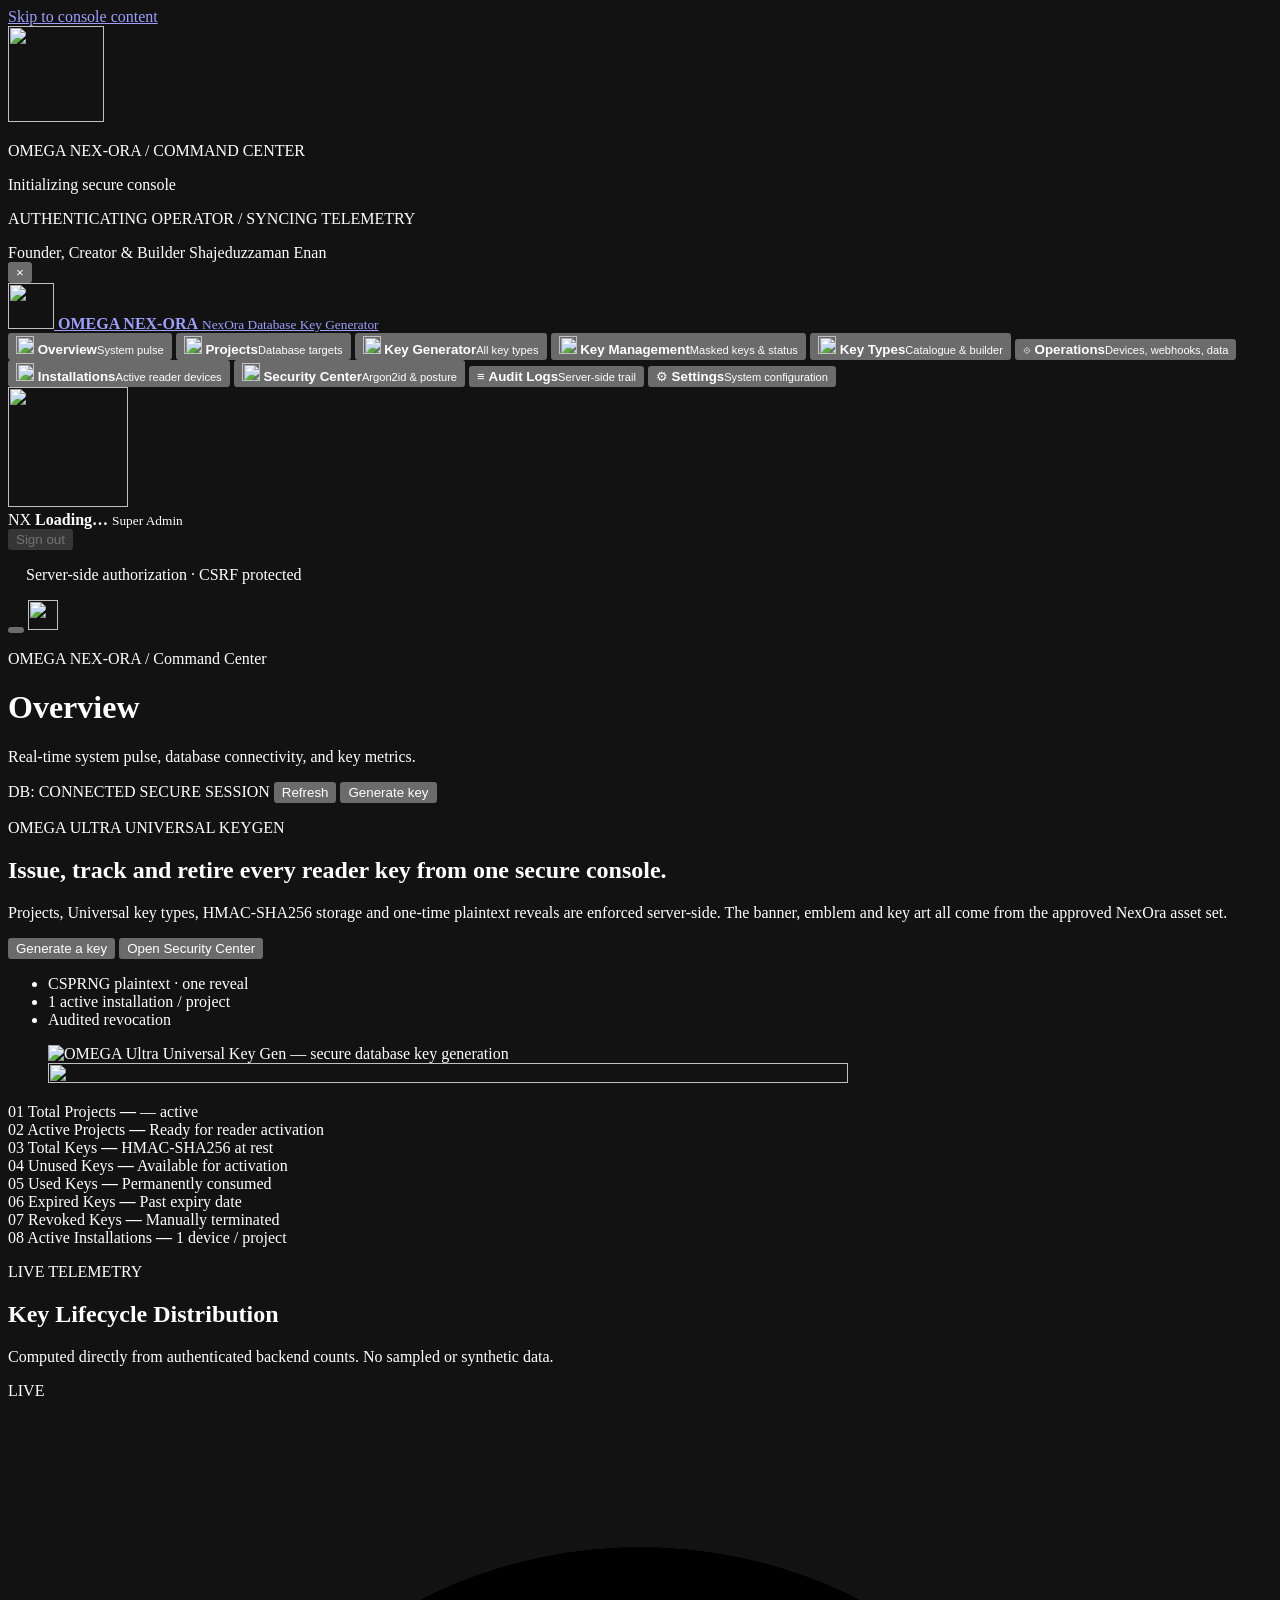
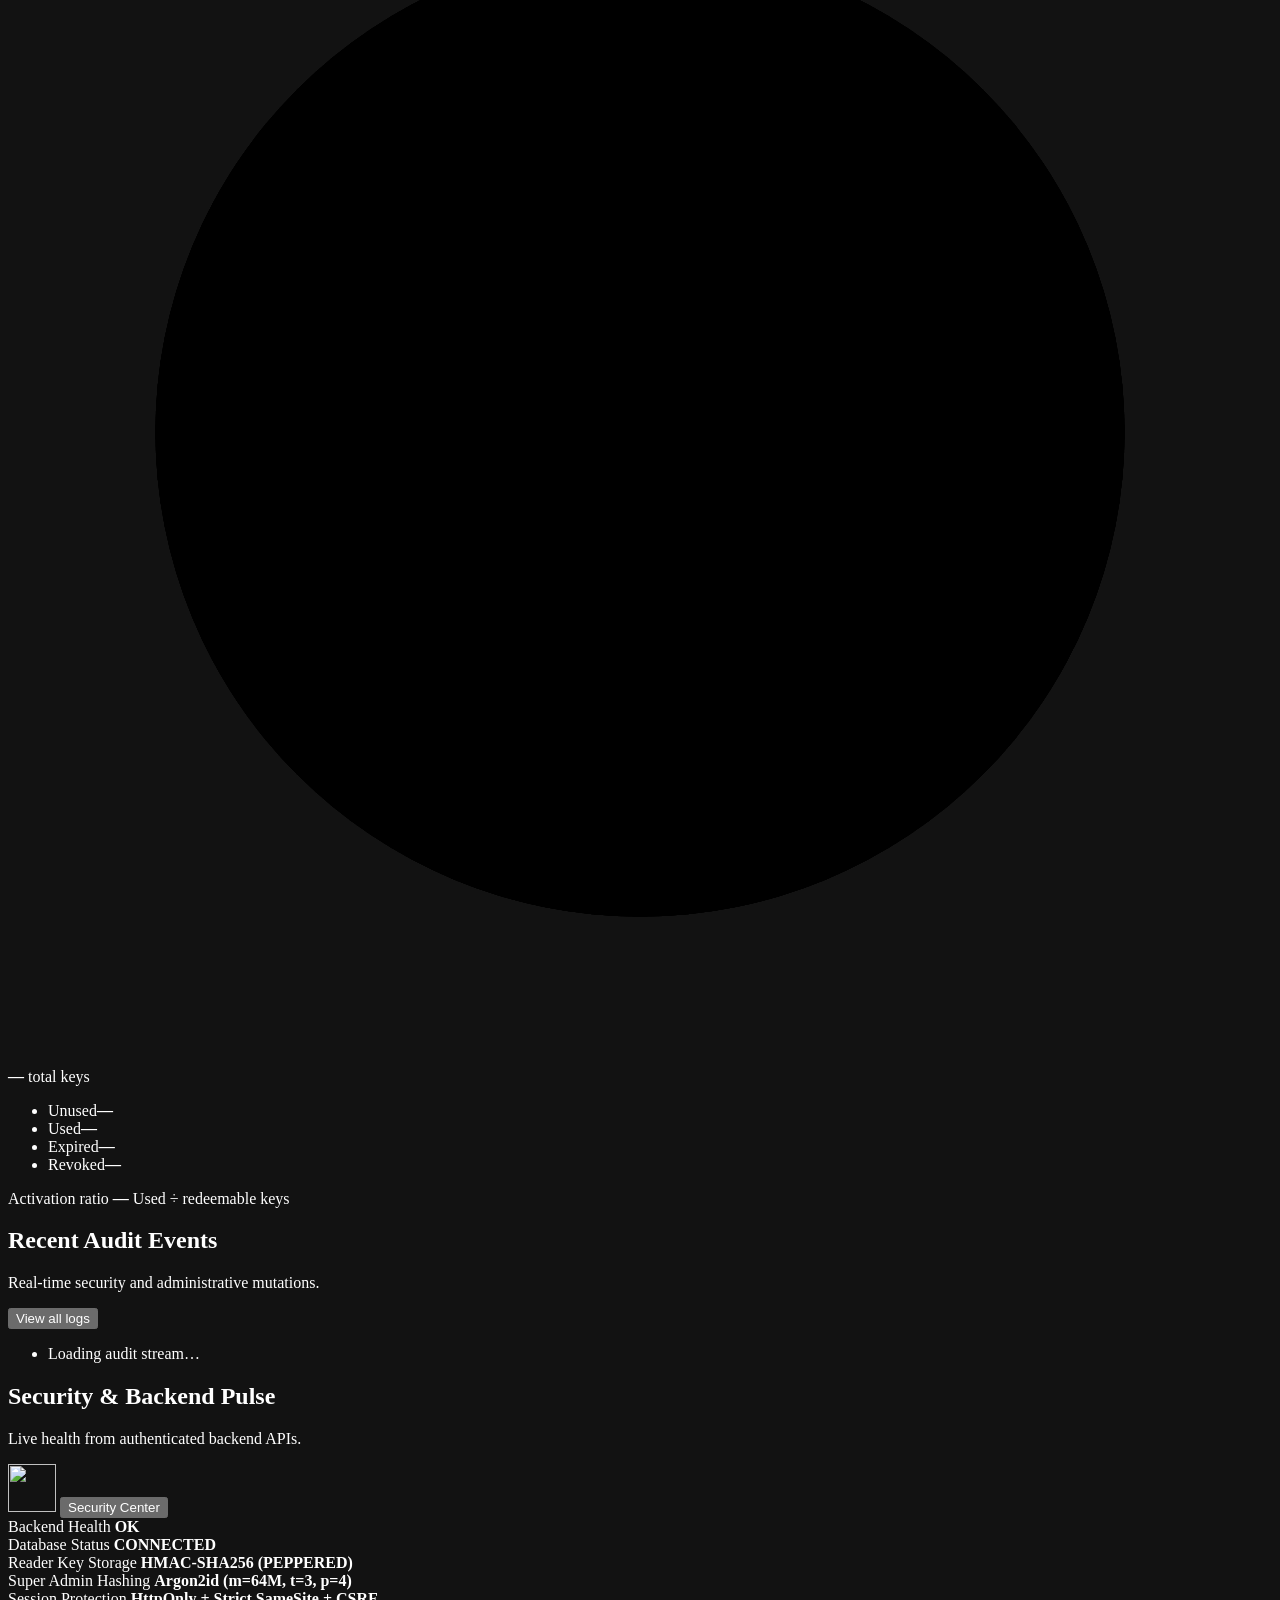
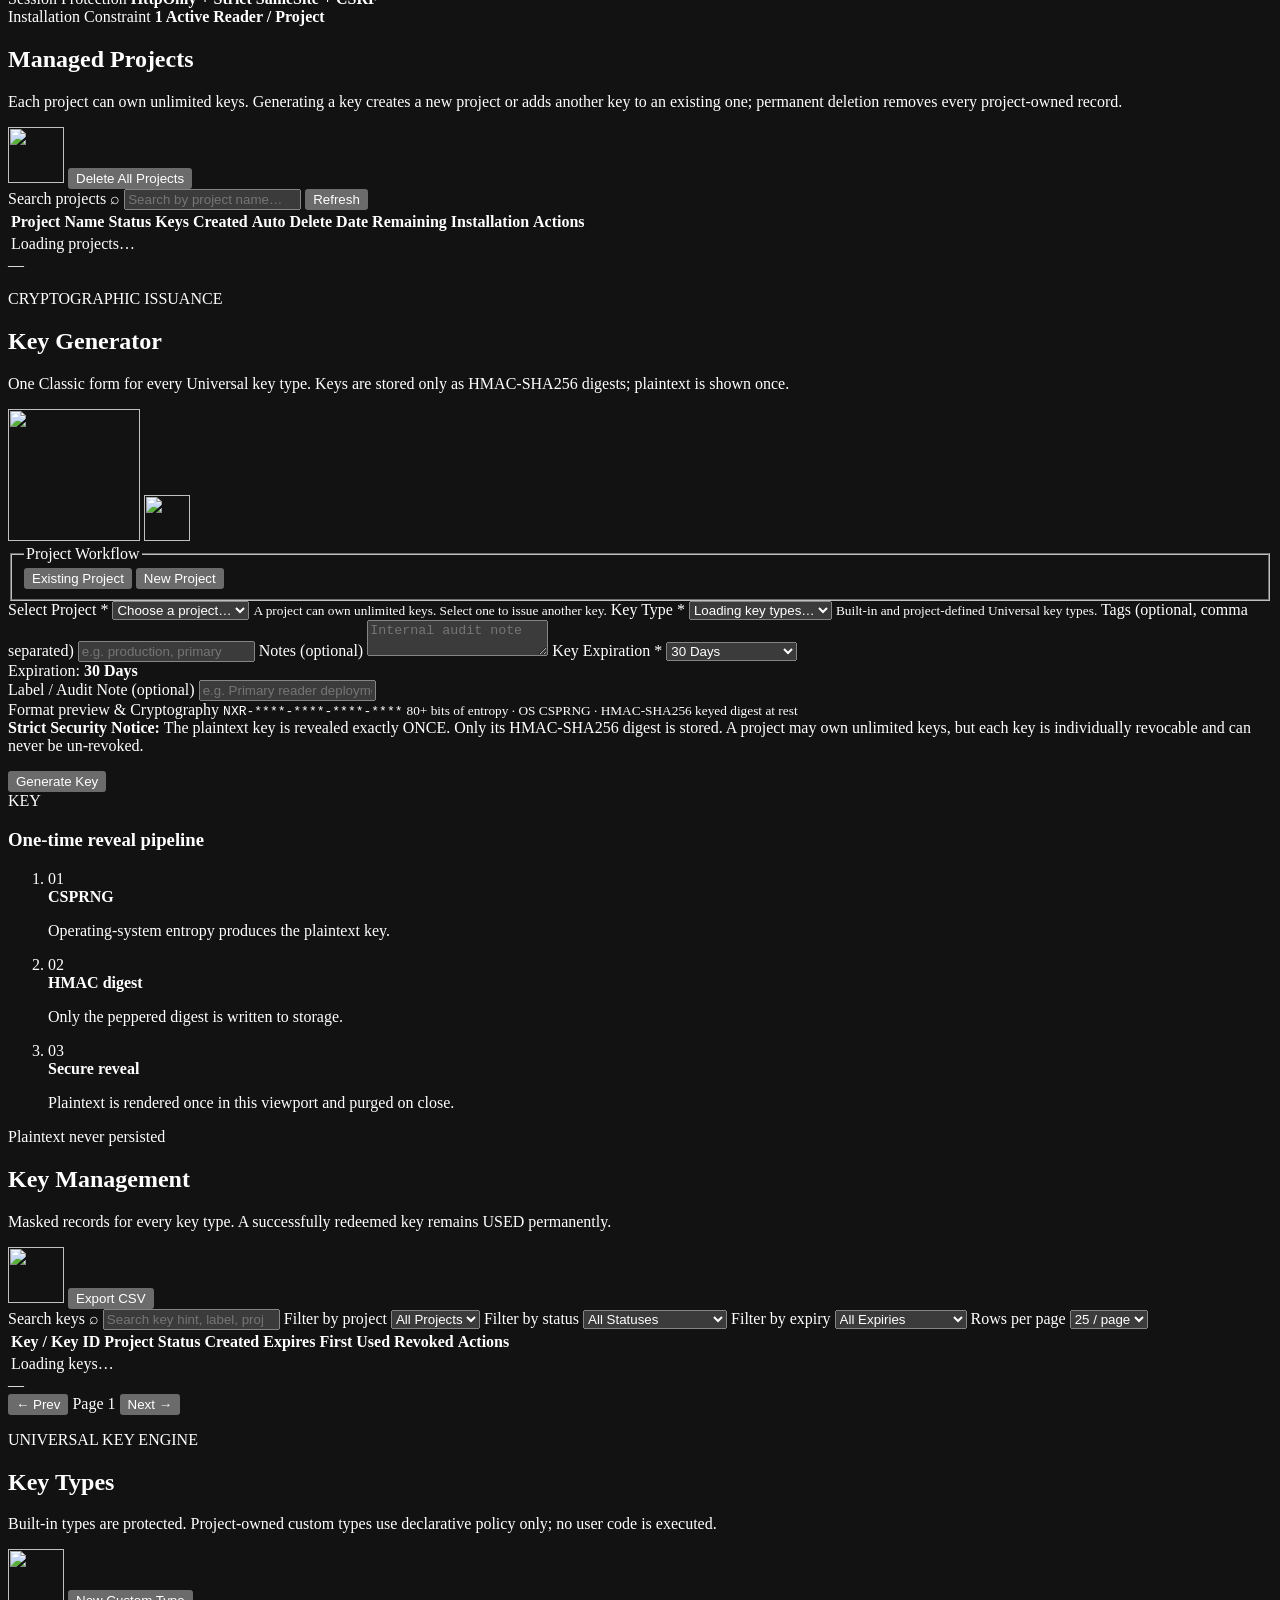
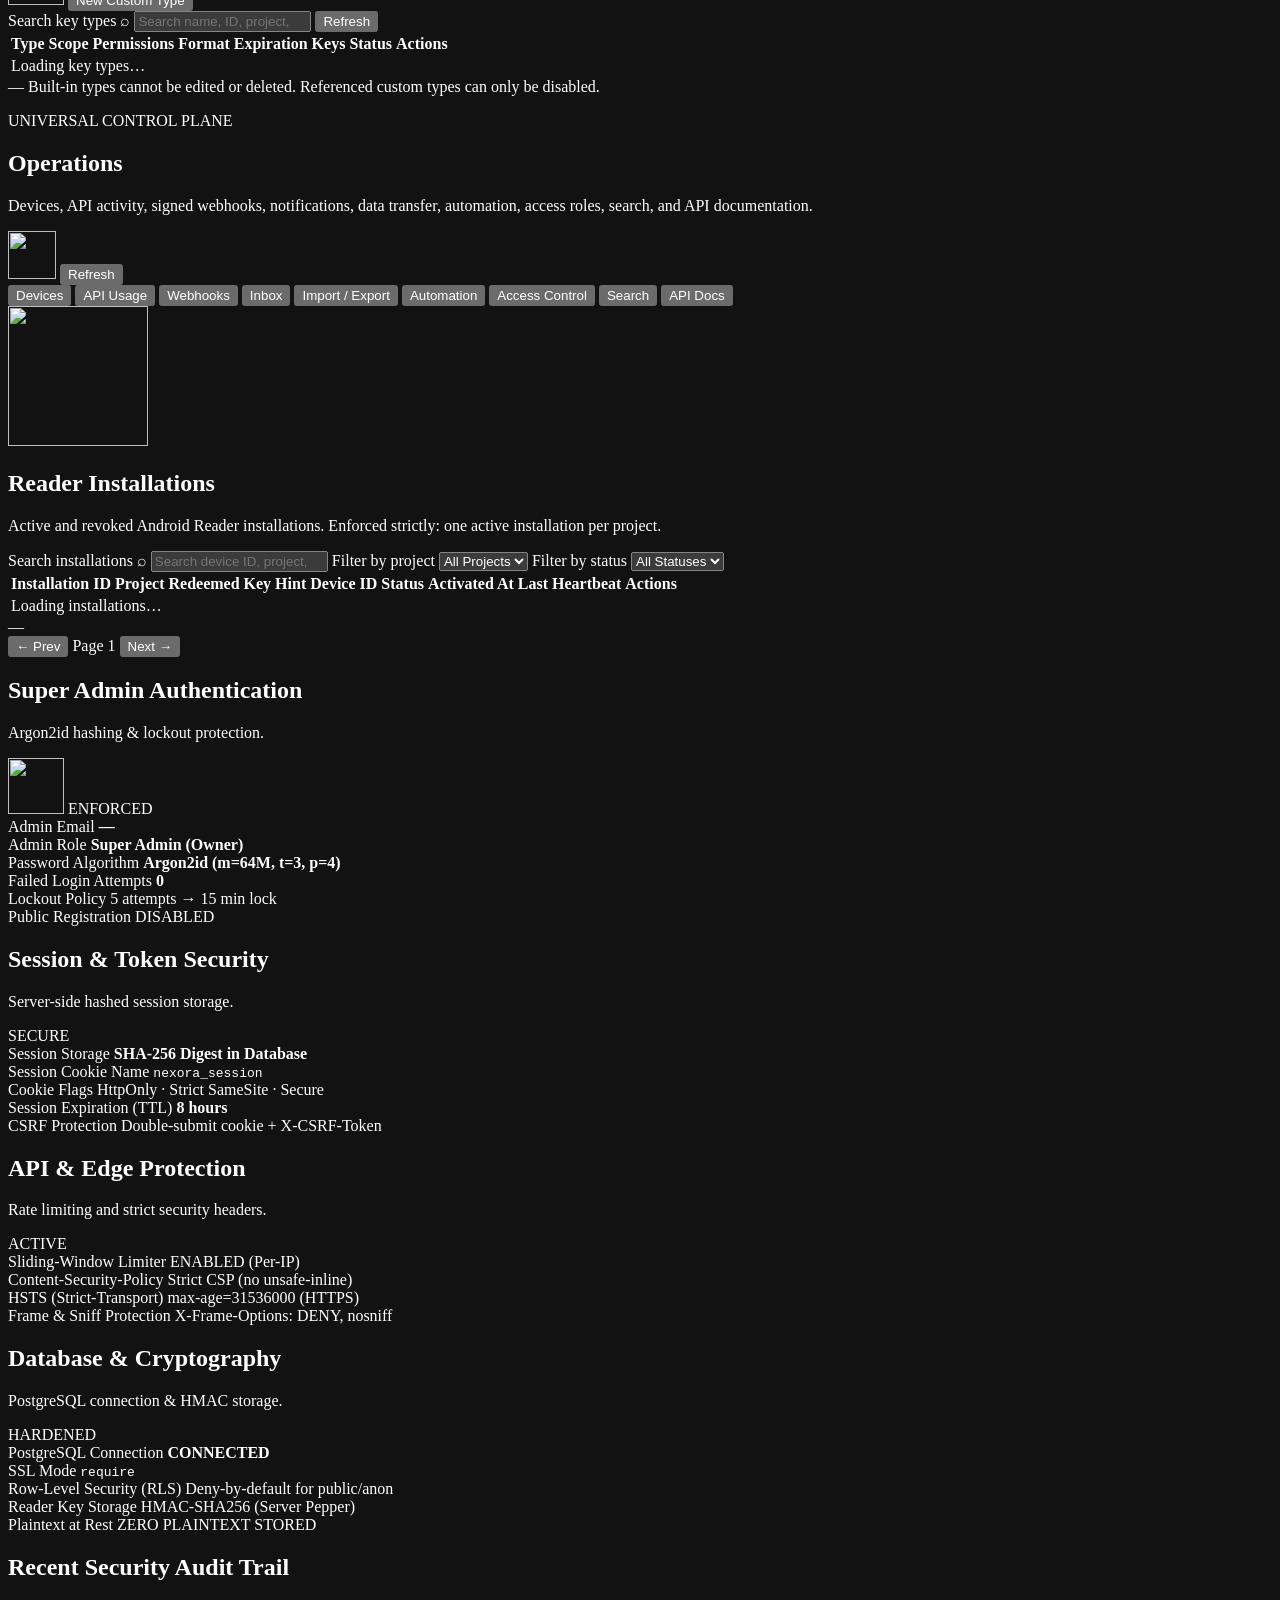
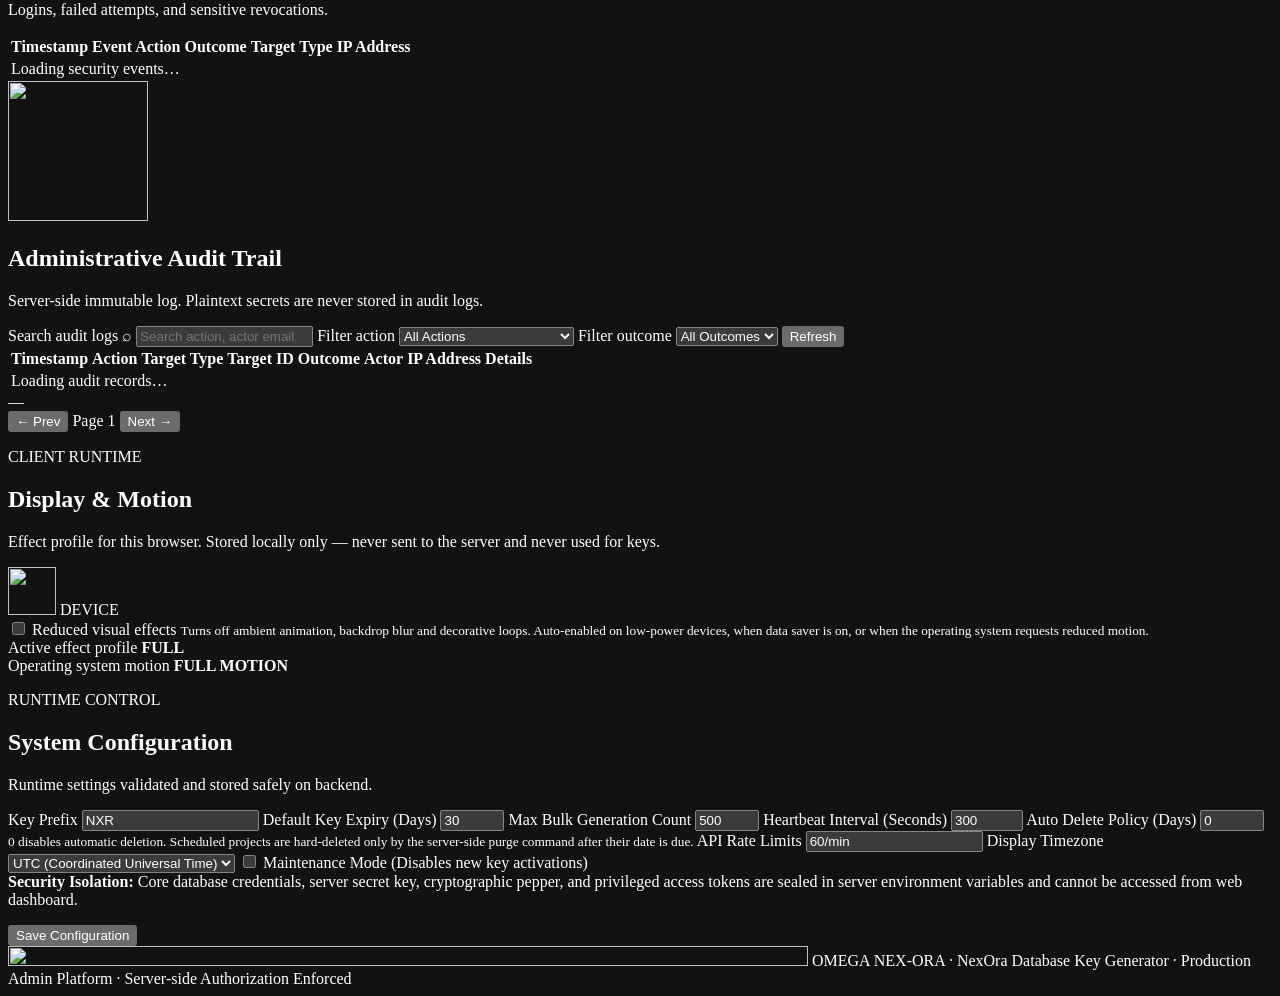
==== commit 2b7f06a2: "New Update" ====
--- a/frontend/dashboard.html
+++ b/frontend/dashboard.html
@@ -9,7 +9,8 @@
   <meta name="application-name" content="NexOra-Database-key-Gen">
   <meta name="description" content="OMEGA NEX-ORA — NexOra Database Key Generator & License Management System. Secure Keys. Smarter Database Management.">
   <title>OMEGA NEX-ORA · NexOra Database Key Generator</title>
-  <link rel="icon" href="/assets/favicon.svg" type="image/svg+xml">
+  <link rel="icon" href="/favicon.svg" type="image/svg+xml">
+  <link rel="icon" href="/omega-assets/webp/favicon.webp" type="image/webp" sizes="128x128">
   <link rel="stylesheet" href="/assets/app.css">
 </head>
 <body class="app-page">
@@ -19,7 +20,10 @@
     <div class="boot-visual">
       <span class="boot-ring boot-ring-a"></span>
       <span class="boot-ring boot-ring-b"></span>
-      <img src="/assets/logo.svg" alt="" width="74" height="74">
+      <picture class="boot-logo">
+        <source media="(prefers-reduced-motion: reduce)" srcset="/omega-assets/webp/logo-mark.webp">
+        <img src="/effect-assets/ultra-universal-keygen-logo-v3.svg" alt="" width="96" height="96">
+      </picture>
     </div>
     <p class="boot-kicker">OMEGA NEX-ORA / COMMAND CENTER</p>
     <p class="boot-title">Initializing secure console</p>
@@ -49,9 +53,12 @@
   <div class="app-shell">
     <aside id="sidebar" class="sidebar glass" aria-label="Sidebar navigation">
       <button id="sidebar-close" class="icon-close sidebar-close" type="button" aria-label="Close navigation">×</button>
-
+      <div class="sidebar-scroll">
       <a class="brand brand-sm" href="/dashboard" aria-label="OMEGA NEX-ORA Home">
-        <img src="/assets/logo.svg" alt="" width="42" height="42">
+        <picture class="brand-logo">
+          <source media="(prefers-reduced-motion: reduce)" srcset="/omega-assets/webp/logo-mark.webp">
+          <img src="/effect-assets/ultra-universal-keygen-logo-v3.svg" alt="" width="46" height="46">
+        </picture>
         <span class="brand-name">
           <strong>OMEGA NEX-ORA</strong>
           <small>NexOra Database Key Generator</small>
@@ -60,27 +67,35 @@
 
       <nav class="side-nav" aria-label="Primary navigation">
         <button class="nav-item is-active" type="button" data-view="overview">
-          <span class="nav-icon" aria-hidden="true">◈</span>
+          <span class="nav-icon" aria-hidden="true"><img src="/omega-assets/svg/logo-mark.svg" alt="" width="18" height="18"></span>
           <span><strong>Overview</strong><small>System pulse</small></span>
         </button>
         <button class="nav-item" type="button" data-view="projects">
-          <span class="nav-icon" aria-hidden="true">◫</span>
+          <span class="nav-icon" aria-hidden="true"><img src="/omega-assets/svg/database-key.svg" alt="" width="18" height="18"></span>
           <span><strong>Projects</strong><small>Database targets</small></span>
         </button>
         <button class="nav-item" type="button" data-view="generator">
-          <span class="nav-icon" aria-hidden="true">⚡</span>
-          <span><strong>Key Generator</strong><small>Issue reader keys</small></span>
+          <span class="nav-icon" aria-hidden="true"><img src="/omega-assets/svg/key-generating.svg" alt="" width="18" height="18"></span>
+          <span><strong>Key Generator</strong><small>All key types</small></span>
         </button>
         <button class="nav-item" type="button" data-view="keys">
-          <span class="nav-icon" aria-hidden="true">⌘</span>
+          <span class="nav-icon" aria-hidden="true"><img src="/omega-assets/svg/license-key.svg" alt="" width="18" height="18"></span>
           <span><strong>Key Management</strong><small>Masked keys &amp; status</small></span>
         </button>
+        <button class="nav-item" type="button" data-view="key-types">
+          <span class="nav-icon" aria-hidden="true"><img src="/omega-assets/svg/other-key.svg" alt="" width="18" height="18"></span>
+          <span><strong>Key Types</strong><small>Catalogue &amp; builder</small></span>
+        </button>
+        <button class="nav-item" type="button" data-view="operations">
+          <span class="nav-icon" aria-hidden="true">⟐</span>
+          <span><strong>Operations</strong><small>Devices, webhooks, data</small></span>
+        </button>
         <button class="nav-item" type="button" data-view="installations">
-          <span class="nav-icon" aria-hidden="true">✇</span>
+          <span class="nav-icon" aria-hidden="true"><img src="/omega-assets/svg/reader-key.svg" alt="" width="18" height="18"></span>
           <span><strong>Installations</strong><small>Active reader devices</small></span>
         </button>
         <button class="nav-item" type="button" data-view="security">
-          <span class="nav-icon" aria-hidden="true">🛡</span>
+          <span class="nav-icon" aria-hidden="true"><img src="/omega-assets/svg/key-verified.svg" alt="" width="18" height="18"></span>
           <span><strong>Security Center</strong><small>Argon2id &amp; posture</small></span>
         </button>
         <button class="nav-item" type="button" data-view="logs">
@@ -91,13 +106,13 @@
           <span class="nav-icon" aria-hidden="true">⚙</span>
           <span><strong>Settings</strong><small>System configuration</small></span>
         </button>
-        <a class="nav-item nav-link" href="/platform">
-          <span class="nav-icon" aria-hidden="true">✦</span>
-          <span><strong>Universal Platform</strong><small>Projects, key types &amp; RBAC</small></span>
-        </a>
       </nav>
 
       <div class="side-foot">
+        <picture class="omega-pic" data-omega="logo-mark">
+          <source media="(prefers-reduced-motion: no-preference)" srcset="/omega-assets/webp/logo-mark-animated.webp">
+          <img class="side-watermark" src="/omega-assets/webp/logo-mark.webp" alt="" width="120" height="120">
+        </picture>
         <div class="user-chip">
           <span id="user-initials" class="avatar" aria-hidden="true">NX</span>
           <span class="user-meta">
@@ -109,7 +124,8 @@
           <span class="btn-label">Sign out</span>
           <span class="spinner" hidden aria-hidden="true"></span>
         </button>
-        <p class="side-note">Server-side authorization · CSRF protected</p>
+        <p class="side-note"><img class="side-note-mark" src="/omega-assets/svg/favicon.svg" alt="" width="14" height="14"> Server-side authorization · CSRF protected</p>
+      </div>
       </div>
     </aside>
 
@@ -120,6 +136,7 @@
                   aria-label="Open navigation" aria-controls="sidebar" aria-expanded="false">
             <span></span><span></span><span></span>
           </button>
+          <img class="topbar-mark" src="/effect-assets/ultra-universal-keygen-logo-v3.svg" alt="" width="30" height="30">
           <div class="topbar-copy">
             <p class="eyebrow" id="topbar-eyebrow">OMEGA NEX-ORA / Command Center</p>
             <h1 id="page-title">Overview</h1>
@@ -141,6 +158,32 @@
 
       <!-- VIEW 1: OVERVIEW -->
       <section id="view-overview" class="view is-active" aria-labelledby="page-title">
+        <section class="omega-hero glass" aria-labelledby="omega-hero-title">
+          <div class="omega-hero-copy">
+            <p class="eyebrow">OMEGA ULTRA UNIVERSAL KEYGEN</p>
+            <h2 id="omega-hero-title">Issue, track and retire every reader key from one secure console.</h2>
+            <p>Projects, Universal key types, HMAC-SHA256 storage and one-time plaintext reveals are enforced server-side. The banner, emblem and key art all come from the approved NexOra asset set.</p>
+            <div class="omega-hero-actions">
+              <button class="btn btn-primary btn-glow" type="button" data-go="generator">Generate a key</button>
+              <button class="btn btn-ghost" type="button" data-go="security">Open Security Center</button>
+            </div>
+            <ul class="omega-hero-points">
+              <li>CSPRNG plaintext · one reveal</li>
+              <li>1 active installation / project</li>
+              <li>Audited revocation</li>
+            </ul>
+          </div>
+          <figure class="omega-hero-visual">
+            <picture>
+              <source media="(prefers-reduced-motion: reduce)" srcset="/omega-assets/webp/logo.webp">
+              <img class="omega-hero-banner" src="/effect-assets/ultra-universal-keygen.svg" alt="OMEGA Ultra Universal Key Gen — secure database key generation" width="960" height="600">
+            </picture>
+            <picture class="omega-pic" data-omega="divider">
+              <source media="(prefers-reduced-motion: no-preference)" srcset="/omega-assets/webp/divider-animated.webp">
+              <img class="omega-hero-divider" src="/omega-assets/webp/divider.webp" alt="" width="800" height="20">
+            </picture>
+          </figure>
+        </section>
         <div class="stat-grid">
           <article class="stat-card glass">
             <span class="stat-index" aria-hidden="true">01</span>
@@ -222,7 +265,7 @@
               <svg class="donut" viewBox="0 0 120 120" role="img"
                    aria-labelledby="lifecycle-donut-title lifecycle-donut-desc">
                 <title id="lifecycle-donut-title">Reader key lifecycle distribution</title>
-                <desc id="lifecycle-donut-desc">Live proportions of unused, used, expired and revoked reader keys.</desc>
+                <desc id="lifecycle-donut-desc">Live proportions of unused, used, expired and revoked keys.</desc>
                 <circle class="donut-track" cx="60" cy="60" r="46" pathLength="100"></circle>
                 <g class="donut-segments" transform="rotate(-90 60 60)">
                   <circle id="donut-unused" class="donut-seg seg-unused" cx="60" cy="60" r="46" pathLength="100" stroke-dasharray="0 100"></circle>
@@ -270,6 +313,10 @@
                 <h2>Security &amp; Backend Pulse</h2>
                 <p>Live health from authenticated backend APIs.</p>
               </div>
+              <picture class="omega-pic" data-omega="database-key">
+                <source media="(prefers-reduced-motion: no-preference)" srcset="/omega-assets/webp/database-key-animated.webp">
+                <img class="panel-glyph" src="/omega-assets/webp/database-key.webp" alt="" width="48" height="48">
+              </picture>
               <button class="btn btn-ghost btn-sm" type="button" data-go="security">Security Center</button>
             </header>
             <div class="pulse-metrics-stack">
@@ -308,8 +355,12 @@
           <header class="panel-head">
             <div>
               <h2>Managed Projects</h2>
-              <p>Each project can own unlimited Reader Keys. Generating a key creates a new project or adds another key to an existing one; permanent deletion removes every project-owned record.</p>
-            </div>
+              <p>Each project can own unlimited keys. Generating a key creates a new project or adds another key to an existing one; permanent deletion removes every project-owned record.</p>
+            </div>
+            <picture class="omega-pic" data-omega="database-key">
+              <source media="(prefers-reduced-motion: no-preference)" srcset="/omega-assets/webp/database-key-animated.webp">
+              <img class="panel-glyph" src="/omega-assets/webp/database-key.webp" alt="" width="56" height="56">
+            </picture>
             <button id="delete-all-projects-btn" class="btn btn-danger" type="button" data-tip="Permanently removes every project, reader key and installation. Requires confirmation and your password.">Delete All Projects</button>
           </header>
           <div class="toolbar">
@@ -355,10 +406,14 @@
             <header class="panel-head">
               <div>
                 <p class="eyebrow">CRYPTOGRAPHIC ISSUANCE</p>
-                <h2>Reader Key Generator</h2>
-                <p>Cryptographically secure random keys. Stored only as HMAC-SHA256 digests. Plaintext shown once.</p>
+                <h2>Key Generator</h2>
+                <p>One Classic form for every Universal key type. Keys are stored only as HMAC-SHA256 digests; plaintext is shown once.</p>
               </div>
             </header>
+            <div class="generator-hero" aria-hidden="true">
+              <img class="generator-hero-art" data-omega="key-generating" src="/omega-assets/webp/key-generating-animated.webp" alt="" width="132" height="132">
+              <img class="generator-hero-mark" src="/omega-assets/svg/license-key.svg" alt="" width="46" height="46">
+            </div>
             <form id="key-generator-form" class="form-grid" novalidate>
               <fieldset class="span-2 generator-mode-field">
                 <legend class="field-label">Project Workflow</legend>
@@ -373,13 +428,74 @@
                 <select id="gen-project-select">
                   <option value="">Choose a project…</option>
                 </select>
-                <small class="muted">A project can own unlimited Reader Keys. Select one to issue another key.</small>
+                <small class="muted">A project can own unlimited keys. Select one to issue another key.</small>
               </label>
 
               <label id="gen-new-field" class="field span-2" hidden>
                 <span class="field-label">Project Name *</span>
                 <input id="gen-project-name-input" type="text" maxlength="200" placeholder="e.g. Production Cluster Alpha" autocomplete="off">
-                <small class="muted">The project and its first Reader Key are created together. Names are unique case-insensitively while the project exists.</small>
+                <small class="muted">The project and its first key are created together. Names are unique case-insensitively while the project exists.</small>
+              </label>
+
+              <label id="gen-project-expiration-field" class="field span-2" hidden>
+                <span class="field-label">Project Expiration</span>
+                <select id="gen-project-expiration-select">
+                  <option value="never" selected>Never Expire</option>
+                  <option value="1_day">1 Day</option>
+                  <option value="7_days">7 Days</option>
+                  <option value="30_days">30 Days</option>
+                  <option value="90_days">90 Days</option>
+                  <option value="1_year">1 Year</option>
+                  <option value="custom">Custom Expiration</option>
+                </select>
+                <small class="muted">Project expiry is separate from key expiry. An expired project blocks new key use.</small>
+              </label>
+
+              <label id="gen-project-expiration-custom-field" class="field span-2" hidden>
+                <span class="field-label">Custom Project Expiration *</span>
+                <input id="gen-project-expiration-custom" type="datetime-local">
+                <small class="muted">Local date and time; stored and enforced in UTC. Must be in the future.</small>
+              </label>
+
+              <div id="gen-project-expiration-preview" class="span-2 expiration-preview" aria-live="polite" hidden>
+                <span class="muted">Project expiration:</span>
+                <strong>Never expires</strong>
+              </div>
+
+              <label class="field span-2">
+                <span class="field-label">Key Type *</span>
+                <select id="gen-key-type-select">
+                  <option value="">Loading key types…</option>
+                </select>
+                <small class="muted" id="gen-key-type-hint">Built-in and project-defined Universal key types.</small>
+              </label>
+
+              <div id="gen-key-type-summary" class="span-2 key-type-summary" hidden></div>
+
+              <div id="gen-type-config" class="span-2 generator-config" hidden>
+                <section id="gen-permissions-section" class="generator-config-section" hidden>
+                  <span class="field-label">Permitted Permissions</span>
+                  <div id="gen-permissions-grid" class="check-grid"></div>
+                </section>
+                <section id="gen-scopes-section" class="generator-config-section" hidden>
+                  <span class="field-label">Scopes</span>
+                  <div id="gen-scopes-grid" class="check-grid"></div>
+                  <input id="gen-scopes-free" type="text" maxlength="500" placeholder="comma-separated scopes, e.g. reports.read, billing.write" hidden>
+                </section>
+                <section id="gen-metadata-section" class="generator-config-section" hidden>
+                  <span class="field-label">Type Configuration / Metadata</span>
+                  <div id="gen-metadata-fields" class="form-grid"></div>
+                </section>
+              </div>
+
+              <label class="field">
+                <span class="field-label">Tags (optional, comma separated)</span>
+                <input id="gen-tags-input" type="text" maxlength="500" placeholder="e.g. production, primary" autocomplete="off">
+              </label>
+
+              <label class="field">
+                <span class="field-label">Notes (optional)</span>
+                <textarea id="gen-notes-input" rows="2" maxlength="2000" placeholder="Internal audit note"></textarea>
               </label>
 
               <label class="field span-2">
@@ -415,19 +531,31 @@
 
               <div class="span-2 format-preview">
                 <span>Format preview &amp; Cryptography</span>
-                <code>NXR-****-****-****-****</code>
-                <small>80+ bits of entropy · OS CSPRNG · HMAC-SHA256 keyed digest at rest</small>
+                <code id="gen-format-code">NXR-****-****-****-****</code>
+                <small id="gen-format-hint">80+ bits of entropy · OS CSPRNG · HMAC-SHA256 keyed digest at rest</small>
               </div>
 
               <div class="span-2 alert alert-warn">
-                <strong>Strict Security Notice:</strong> The plaintext Reader Key is revealed exactly ONCE. Only its HMAC-SHA256 digest is stored. A project may own unlimited keys, but each key is individually revocable and can never be un-revoked.
+                <strong>Strict Security Notice:</strong> The plaintext key is revealed exactly ONCE. Only its HMAC-SHA256 digest is stored. A project may own unlimited keys, but each key is individually revocable and can never be un-revoked.
               </div>
 
               <p id="generator-error" class="span-2 form-message" role="alert" aria-live="polite"></p>
+
+              <div id="generator-recovery" class="span-2 alert alert-warn generator-recovery" hidden>
+                <div class="generator-recovery-copy">
+                  <strong id="generator-recovery-title">Key generation needs attention</strong>
+                  <p id="generator-recovery-message"></p>
+                </div>
+                <div class="row-actions">
+                  <button id="generator-retry-btn" class="btn btn-primary btn-sm" type="button">Retry Key Generation</button>
+                  <button id="generator-recovery-view-btn" class="btn btn-ghost btn-sm" type="button" hidden>Open Key Management</button>
+                  <button id="generator-recovery-dismiss" class="btn btn-ghost btn-sm" type="button">Dismiss</button>
+                </div>
+              </div>
 
               <div class="span-2 modal-actions clean-actions-bar margin-top-md">
                 <button id="generate-keys-btn" class="btn btn-primary btn-glow" type="submit">
-                  <span class="btn-label">Generate Reader Key</span>
+                  <span id="gen-submit-label" class="btn-label">Generate Key</span>
                   <span class="spinner" hidden aria-hidden="true"></span>
                 </button>
               </div>
@@ -457,10 +585,14 @@
         <section class="panel glass">
           <header class="panel-head">
             <div>
-              <h2>Reader Key Management</h2>
-              <p>Masked key representation only. A successfully redeemed key remains USED permanently.</p>
-            </div>
-            <button id="export-keys-btn" class="btn btn-ghost" type="button" data-tip="Exports masked key records only. Plaintext reader keys are never included.">Export CSV</button>
+              <h2>Key Management</h2>
+              <p>Masked records for every key type. A successfully redeemed key remains USED permanently.</p>
+            </div>
+            <picture class="omega-pic" data-omega="license-key">
+              <source media="(prefers-reduced-motion: no-preference)" srcset="/omega-assets/webp/license-key-animated.webp">
+              <img class="panel-glyph" src="/omega-assets/webp/license-key.webp" alt="" width="56" height="56">
+            </picture>
+            <button id="export-keys-btn" class="btn btn-ghost" type="button" data-tip="Exports masked key records only. Plaintext keys are never included.">Export CSV</button>
           </header>
           <div class="toolbar">
             <label class="search">
@@ -517,7 +649,7 @@
                 </tr>
               </thead>
               <tbody id="keys-body">
-                <tr><td colspan="8" class="muted text-center">Loading reader keys…</td></tr>
+                <tr><td colspan="8" class="muted text-center">Loading keys…</td></tr>
               </tbody>
             </table>
           </div>
@@ -532,8 +664,195 @@
         </section>
       </section>
 
-      <!-- VIEW 5: INSTALLATION MANAGEMENT -->
+      <!-- VIEW 5: KEY TYPES & TYPE BUILDER -->
+      <section id="view-key-types" class="view" aria-label="Key Types and Type Builder">
+        <section class="panel glass">
+          <header class="panel-head">
+            <div>
+              <p class="eyebrow">UNIVERSAL KEY ENGINE</p>
+              <h2>Key Types</h2>
+              <p>Built-in types are protected. Project-owned custom types use declarative policy only; no user code is executed.</p>
+            </div>
+            <picture class="omega-pic" data-omega="other-key">
+              <source media="(prefers-reduced-motion: no-preference)" srcset="/omega-assets/webp/other-key-animated.webp">
+              <img class="panel-glyph" src="/omega-assets/webp/other-key.webp" alt="" width="56" height="56">
+            </picture>
+            <button id="new-key-type-btn" class="btn btn-primary" type="button">New Custom Type</button>
+          </header>
+          <div class="toolbar">
+            <label class="search">
+              <span class="sr-only">Search key types</span>
+              <span class="search-icon" aria-hidden="true">⌕</span>
+              <input id="key-types-search-input" type="search" placeholder="Search name, ID, project, permission…" maxlength="200" autocomplete="off">
+            </label>
+            <button id="key-types-refresh-btn" class="btn btn-ghost" type="button">
+              <span class="btn-label">Refresh</span>
+              <span class="spinner" hidden aria-hidden="true"></span>
+            </button>
+          </div>
+          <div class="table-wrap">
+            <table class="data-table responsive-table">
+              <thead>
+                <tr>
+                  <th>Type</th>
+                  <th>Scope</th>
+                  <th>Permissions</th>
+                  <th>Format</th>
+                  <th>Expiration</th>
+                  <th>Keys</th>
+                  <th>Status</th>
+                  <th class="align-right">Actions</th>
+                </tr>
+              </thead>
+              <tbody id="key-types-table-body">
+                <tr><td colspan="8" class="muted text-center">Loading key types…</td></tr>
+              </tbody>
+            </table>
+          </div>
+          <footer class="table-foot">
+            <span id="key-types-summary" class="muted">—</span>
+            <span class="muted">Built-in types cannot be edited or deleted. Referenced custom types can only be disabled.</span>
+          </footer>
+        </section>
+
+        <section id="type-builder-panel" class="panel glass type-builder-panel" hidden aria-labelledby="type-builder-title">
+          <header class="panel-head">
+            <div>
+              <p class="eyebrow">DECLARATIVE POLICY / CUSTOM TYPE</p>
+              <h2 id="type-builder-title">Create Custom Key Type</h2>
+              <p>Define format, permissions, scopes, metadata, validation, and expiration policy. Changes are authorized and persisted server-side.</p>
+            </div>
+            <button id="type-builder-close" class="icon-close" type="button" aria-label="Close type builder">×</button>
+          </header>
+          <form id="key-type-form" class="form-grid" novalidate>
+            <label class="field">
+              <span class="field-label">Type ID *</span>
+              <input id="type-id-input" type="text" maxlength="50" pattern="[a-z][a-z0-9_]{2,49}" placeholder="custom_reader" autocomplete="off" required>
+              <small class="muted">3–50 lowercase letters, digits, or underscores. The ID cannot change later.</small>
+            </label>
+            <label class="field">
+              <span class="field-label">Display Name *</span>
+              <input id="type-name-input" type="text" maxlength="80" placeholder="My custom key type" autocomplete="off" required>
+            </label>
+            <label class="field">
+              <span class="field-label">Project Scope</span>
+              <select id="type-project-select">
+                <option value="">Global — available to every project</option>
+              </select>
+              <small class="muted">Project types are isolated to their owning project.</small>
+            </label>
+            <label class="field">
+              <span class="field-label">Key Prefix</span>
+              <input id="type-prefix-input" type="text" maxlength="12" pattern="[A-Za-z0-9]*" value="CUS" autocomplete="off">
+              <small class="muted">Up to 12 uppercase letters or digits.</small>
+            </label>
+            <label class="field">
+              <span class="field-label">Groups</span>
+              <input id="type-groups-input" type="number" min="1" max="8" value="4">
+            </label>
+            <label class="field">
+              <span class="field-label">Group Length</span>
+              <input id="type-group-length-input" type="number" min="3" max="10" value="4">
+            </label>
+            <label class="field">
+              <span class="field-label">Separator</span>
+              <select id="type-separator-select">
+                <option value="-">Hyphen (-)</option>
+                <option value="_">Underscore (_)</option>
+                <option value="">None</option>
+              </select>
+            </label>
+            <label class="field">
+              <span class="field-label">Suffix</span>
+              <input id="type-suffix-input" type="text" maxlength="12" pattern="[A-Za-z0-9]*" placeholder="Optional" autocomplete="off">
+            </label>
+            <label class="field span-2">
+              <span class="field-label">Description</span>
+              <textarea id="type-description-input" rows="3" maxlength="500" placeholder="What this type is for, and when it should be used."></textarea>
+            </label>
+            <div class="span-2 generator-config-section">
+              <span class="field-label">Permission Ceiling *</span>
+              <div id="type-permissions-grid" class="check-grid"></div>
+              <small class="muted">A generated key can request only a subset of these permissions.</small>
+            </div>
+            <label class="field span-2">
+              <span class="field-label">Allowed Scopes</span>
+              <input id="type-scopes-input" type="text" maxlength="1000" placeholder="reports.read, devices.connect" autocomplete="off">
+              <small class="muted">Comma-separated lowercase scopes. Empty means no scopes are allowed.</small>
+            </label>
+            <label class="field span-2">
+              <span class="field-label">Metadata Schema (JSON)</span>
+              <textarea id="type-metadata-input" rows="5" spellcheck="false" placeholder='{"fields":{"tenant":{"type":"string","required":true,"max_length":40}}}'></textarea>
+              <small class="muted">Use a JSON object with a <code>fields</code> object. Supported types: string, number, boolean, array, object.</small>
+            </label>
+            <label class="field span-2">
+              <span class="field-label">Validation Rules (JSON)</span>
+              <textarea id="type-validation-input" rows="4" spellcheck="false" placeholder='{"required_metadata":["tenant"],"allowed_metadata":["tenant"]}'></textarea>
+              <small class="muted">Supported declarative rules: required_metadata, allowed_metadata, min_length, max_length.</small>
+            </label>
+            <div class="span-2 generator-config-section">
+              <span class="field-label">Allowed Expiration Presets *</span>
+              <div id="type-expiry-presets" class="check-grid"></div>
+              <small class="muted">Only checked presets can be selected when generating a key of this type.</small>
+            </div>
+            <label class="field">
+              <span class="field-label">Default Expiration *</span>
+              <select id="type-default-expiry"></select>
+            </label>
+            <label class="field checkbox-field-wrap">
+              <input id="type-active-input" type="checkbox" checked>
+              <span class="field-label">Active
+                <small class="muted">Inactive types remain visible but cannot issue new keys.</small>
+              </span>
+            </label>
+            <p id="type-builder-error" class="span-2 form-message" role="alert" aria-live="polite"></p>
+            <div class="span-2 modal-actions clean-actions-bar margin-top-md">
+              <button id="type-builder-cancel" class="btn btn-ghost" type="button">Cancel</button>
+              <button id="type-builder-submit" class="btn btn-primary btn-glow" type="submit">
+                <span class="btn-label">Create Key Type</span>
+                <span class="spinner" hidden aria-hidden="true"></span>
+              </button>
+            </div>
+          </form>
+        </section>
+      </section>
+
+      <!-- VIEW 6: UNIVERSAL OPERATIONS -->
+      <section id="view-operations" class="view" aria-label="Universal operations">
+        <section class="panel glass">
+          <header class="panel-head">
+            <div>
+              <p class="eyebrow">UNIVERSAL CONTROL PLANE</p>
+              <h2>Operations</h2>
+              <p>Devices, API activity, signed webhooks, notifications, data transfer, automation, access roles, search, and API documentation.</p>
+            </div>
+            <img class="panel-glyph" src="/omega-assets/svg/logo-mark.svg" alt="" width="48" height="48">
+            <button id="ops-refresh-btn" class="btn btn-ghost" type="button">
+              <span class="btn-label">Refresh</span>
+              <span class="spinner" hidden aria-hidden="true"></span>
+            </button>
+          </header>
+          <nav id="operations-tabs" class="operations-tabs" aria-label="Operations sections">
+            <button class="ops-tab is-active" type="button" data-ops-tab="devices">Devices</button>
+            <button class="ops-tab" type="button" data-ops-tab="api-usage">API Usage</button>
+            <button class="ops-tab" type="button" data-ops-tab="webhooks">Webhooks</button>
+            <button class="ops-tab" type="button" data-ops-tab="inbox">Inbox</button>
+            <button class="ops-tab" type="button" data-ops-tab="data">Import / Export</button>
+            <button class="ops-tab" type="button" data-ops-tab="automation">Automation</button>
+            <button class="ops-tab" type="button" data-ops-tab="access-control">Access Control</button>
+            <button class="ops-tab" type="button" data-ops-tab="search">Search</button>
+            <button class="ops-tab" type="button" data-ops-tab="docs">API Docs</button>
+          </nav>
+          <div id="operations-content" class="ops-stack" aria-live="polite"></div>
+        </section>
+      </section>
+
+      <!-- VIEW 7: INSTALLATION MANAGEMENT -->
       <section id="view-installations" class="view" aria-label="Installation Management">
+        <picture class="omega-pic" data-omega="reader-key">
+          <source media="(prefers-reduced-motion: no-preference)" srcset="/omega-assets/webp/reader-key-animated.webp">
+          <img class="view-glyph" src="/omega-assets/webp/reader-key.webp" alt="" width="140" height="140">
+        </picture>
         <section class="panel glass">
           <header class="panel-head">
             <div>
@@ -592,7 +911,7 @@
         </section>
       </section>
 
-      <!-- VIEW 6: SECURITY CENTER -->
+      <!-- VIEW 7: SECURITY CENTER -->
       <section id="view-security" class="view" aria-label="Security Center">
         <div class="grid-2">
           <section class="panel glass">
@@ -601,6 +920,7 @@
                 <h2>Super Admin Authentication</h2>
                 <p>Argon2id hashing &amp; lockout protection.</p>
               </div>
+              <img class="panel-glyph" src="/omega-assets/webp/key-verified.webp" alt="" width="56" height="56">
               <span class="badge badge-success">ENFORCED</span>
             </header>
             <div class="pulse-metrics-stack">
@@ -752,6 +1072,7 @@
 
       <!-- VIEW 7: AUDIT LOGS -->
       <section id="view-logs" class="view" aria-label="Audit Logs">
+        <img class="view-glyph" src="/omega-assets/svg/readme-icon.svg" alt="" width="140" height="140">
         <section class="panel glass">
           <header class="panel-head">
             <div>
@@ -826,7 +1147,7 @@
         </section>
       </section>
 
-      <!-- VIEW 8: SETTINGS -->
+      <!-- VIEW 9: SETTINGS -->
       <section id="view-settings" class="view" aria-label="Settings">
         <section class="panel glass form-panel-contained motion-panel" aria-labelledby="motion-title">
           <header class="panel-head">
@@ -835,6 +1156,7 @@
               <h2 id="motion-title">Display &amp; Motion</h2>
               <p>Effect profile for this browser. Stored locally only — never sent to the server and never used for keys.</p>
             </div>
+            <img class="panel-glyph" src="/omega-assets/webp/readme-icon.webp" alt="" width="48" height="48">
             <span class="chip"><span class="pulse-dot"></span> DEVICE</span>
           </header>
           <div class="pulse-metrics-stack">
@@ -908,7 +1230,7 @@
 
             <label class="field span-2 checkbox-field-wrap">
               <input id="setting-maintenance-mode" type="checkbox">
-              <span class="field-label">Maintenance Mode (Disables new reader key activations)</span>
+              <span class="field-label">Maintenance Mode (Disables new key activations)</span>
             </label>
 
             <div class="span-2 alert alert-warn">
@@ -928,6 +1250,7 @@
       </section>
 
       <footer class="app-foot">
+        <img class="foot-divider" src="/omega-assets/webp/divider.webp" alt="" width="800" height="20">
         OMEGA NEX-ORA · NexOra Database Key Generator · Production Admin Platform · Server-side Authorization Enforced
       </footer>
     </main>
@@ -943,6 +1266,7 @@
           <p class="eyebrow">PROJECT RECORD</p>
           <h2 id="project-detail-title">Project Details</h2>
         </div>
+        <img class="modal-brand modal-brand-sm" src="/omega-assets/svg/database-key.svg" alt="" width="36" height="36">
         <button class="icon-close" type="button" data-close="project-detail-modal" aria-label="Close">×</button>
       </header>
       <div class="modal-body" id="project-detail-body">
@@ -960,11 +1284,18 @@
       <header class="modal-head">
         <div>
           <p class="eyebrow">ONE-TIME SECURE REVEAL</p>
-          <h2 id="result-title">Reader Key Generated</h2>
-        </div>
+          <h2 id="result-title">Key Generated</h2>
+        </div>
+        <img class="modal-brand" src="/effect-assets/ultra-universal-keygen-logo-v3.svg" alt="" width="40" height="40">
         <button class="icon-close" type="button" data-close="result-modal" aria-label="Close">×</button>
       </header>
       <div class="modal-body result-body">
+        <div class="result-visual" aria-hidden="true">
+          <picture class="omega-pic" data-omega="key-verified">
+            <source media="(prefers-reduced-motion: no-preference)" srcset="/omega-assets/webp/key-verified-animated.webp">
+            <img src="/omega-assets/webp/key-verified.webp" alt="" width="92" height="92">
+          </picture>
+        </div>
         <div id="result-warning" class="alert alert-warn">
           <strong>CRITICAL:</strong> Store this plaintext key right now. It is cryptographically hashed and cannot be retrieved again after closing this dialog.
         </div>
@@ -972,7 +1303,7 @@
         <div id="generated-list" class="key-list" aria-live="polite"></div>
       </div>
       <footer class="modal-actions">
-        <button id="copy-all" class="btn btn-ghost" type="button" data-tip="Copies the one-time plaintext reader key held in this session.">Copy all</button>
+        <button id="copy-all" class="btn btn-ghost" type="button" data-tip="Copies the one-time plaintext key held in this session.">Copy all</button>
         <button id="download-keys-csv" class="btn btn-ghost" type="button" data-tip="Downloads the plaintext key as CSV. Store the file securely; the key cannot be retrieved again.">Download CSV</button>
         <button class="btn btn-primary" type="button" data-close="result-modal">Done</button>
       </footer>
@@ -985,7 +1316,7 @@
       <header class="modal-head">
         <div>
           <p class="eyebrow">KEY RECORD</p>
-          <h2 id="detail-title">Reader Key Details</h2>
+          <h2 id="detail-title">Key Details</h2>
         </div>
         <button class="icon-close" type="button" data-close="detail-modal" aria-label="Close">×</button>
       </header>
@@ -1048,7 +1379,7 @@
       </header>
       <div class="modal-body">
         <div class="alert alert-warn">
-          <strong>PERMANENT:</strong> This removes every NexOra project and its Reader Keys, installations, and device tokens in one transaction. Admin accounts, system settings, audit history, and legacy SMS data are preserved.
+          <strong>PERMANENT:</strong> This removes every NexOra project and its keys, installations, and device tokens in one transaction. Admin accounts, system settings, audit history, and legacy SMS data are preserved.
         </div>
         <p id="delete-all-count" class="muted"></p>
         <label class="field">
@@ -1080,7 +1411,10 @@
     <div class="leave-grid"></div>
     <div class="leave-visual">
       <span class="leave-ring"></span>
-      <img src="/assets/logo.svg" alt="" width="64" height="64">
+      <picture>
+        <source media="(prefers-reduced-motion: reduce)" srcset="/omega-assets/webp/logo-mark.webp">
+        <img src="/effect-assets/ultra-universal-keygen-logo-v3.svg" alt="" width="72" height="72">
+      </picture>
     </div>
     <p class="leave-kicker">OMEGA NEX-ORA / SECURE HANDOFF</p>
     <p class="leave-title">Securing session</p>
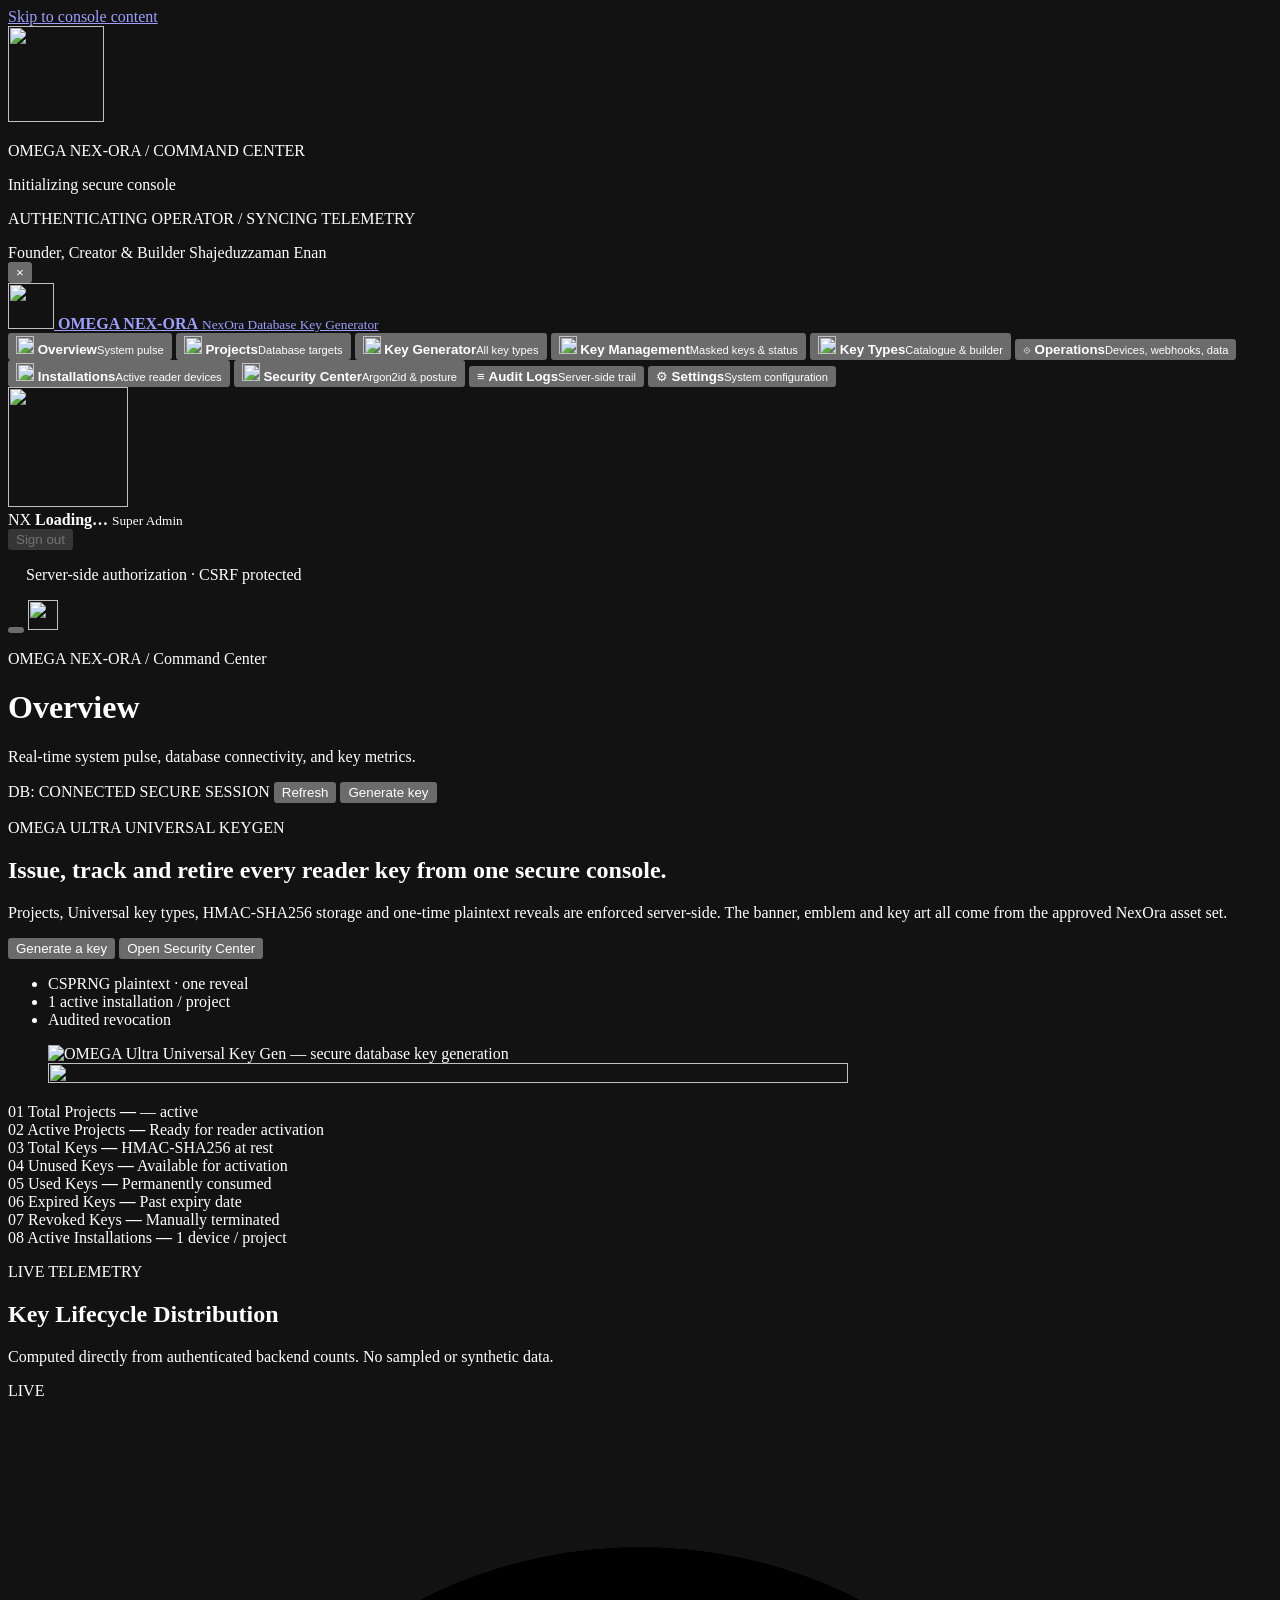
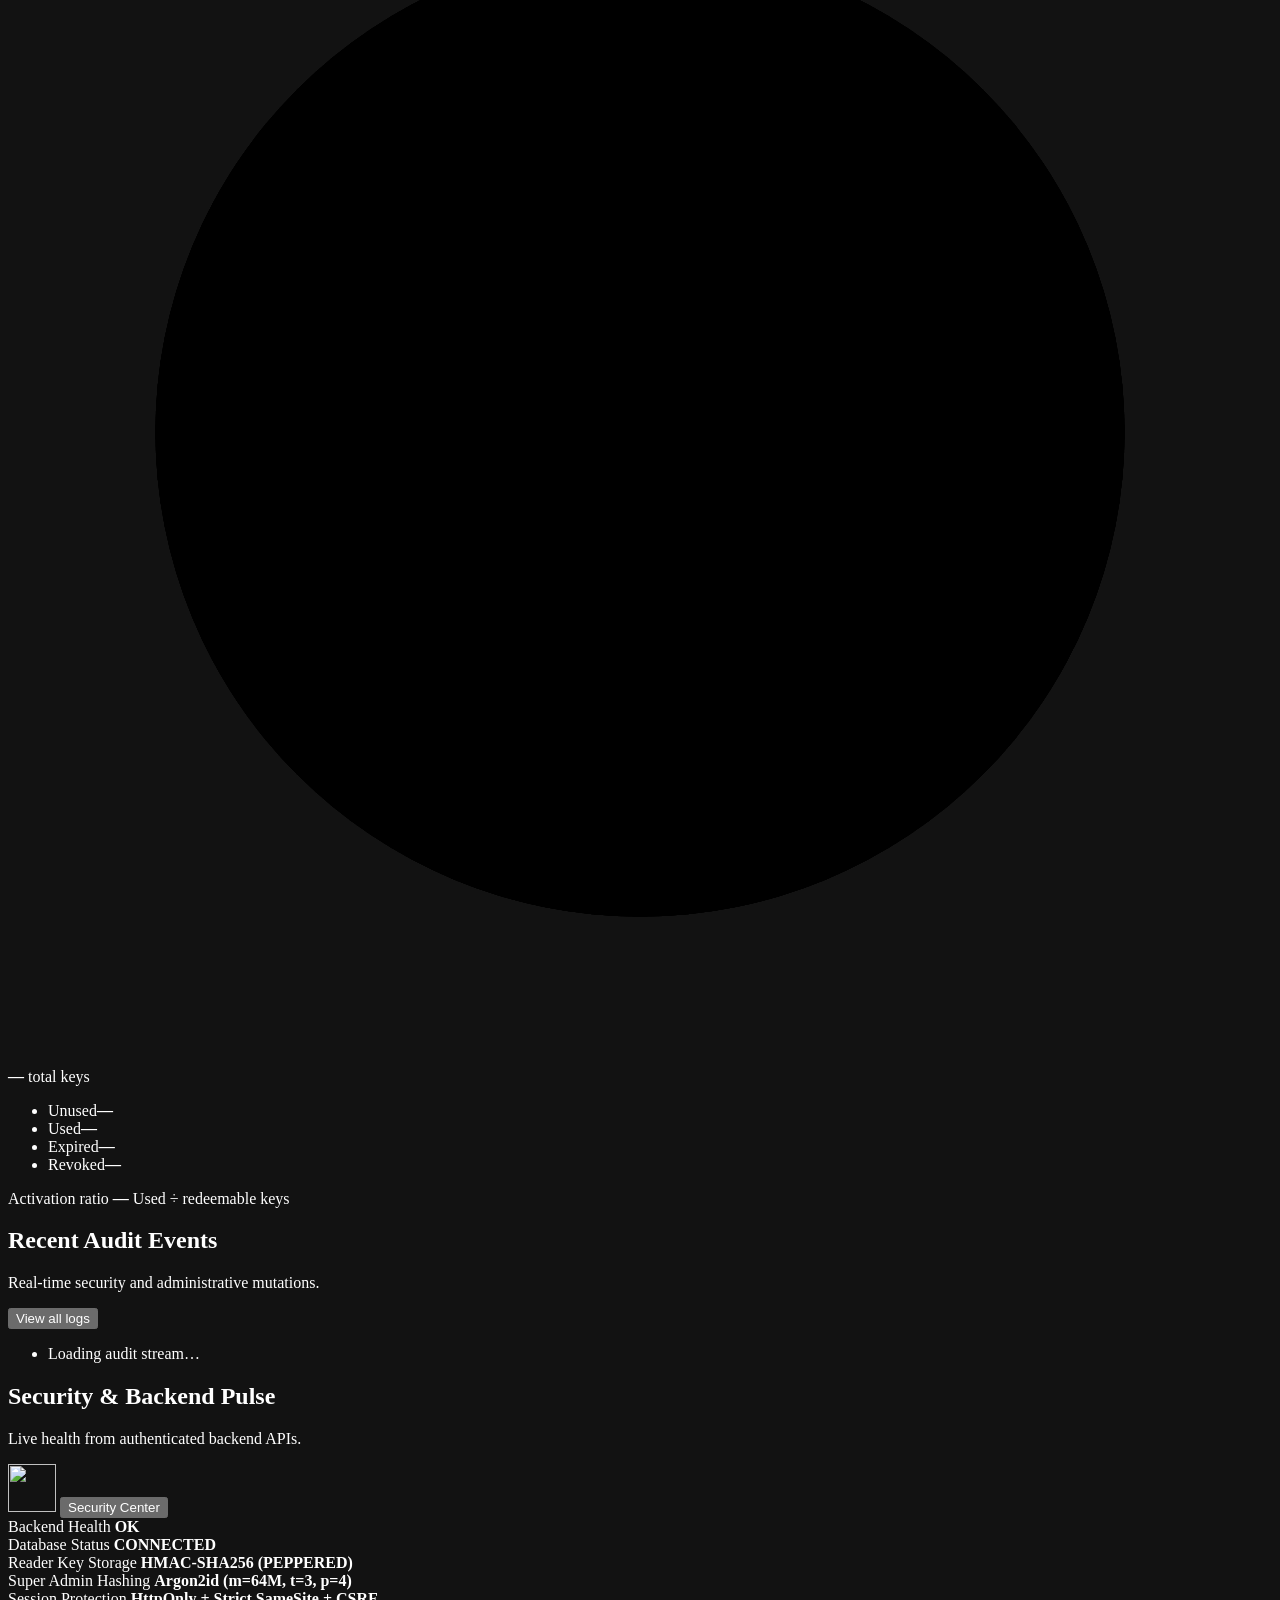
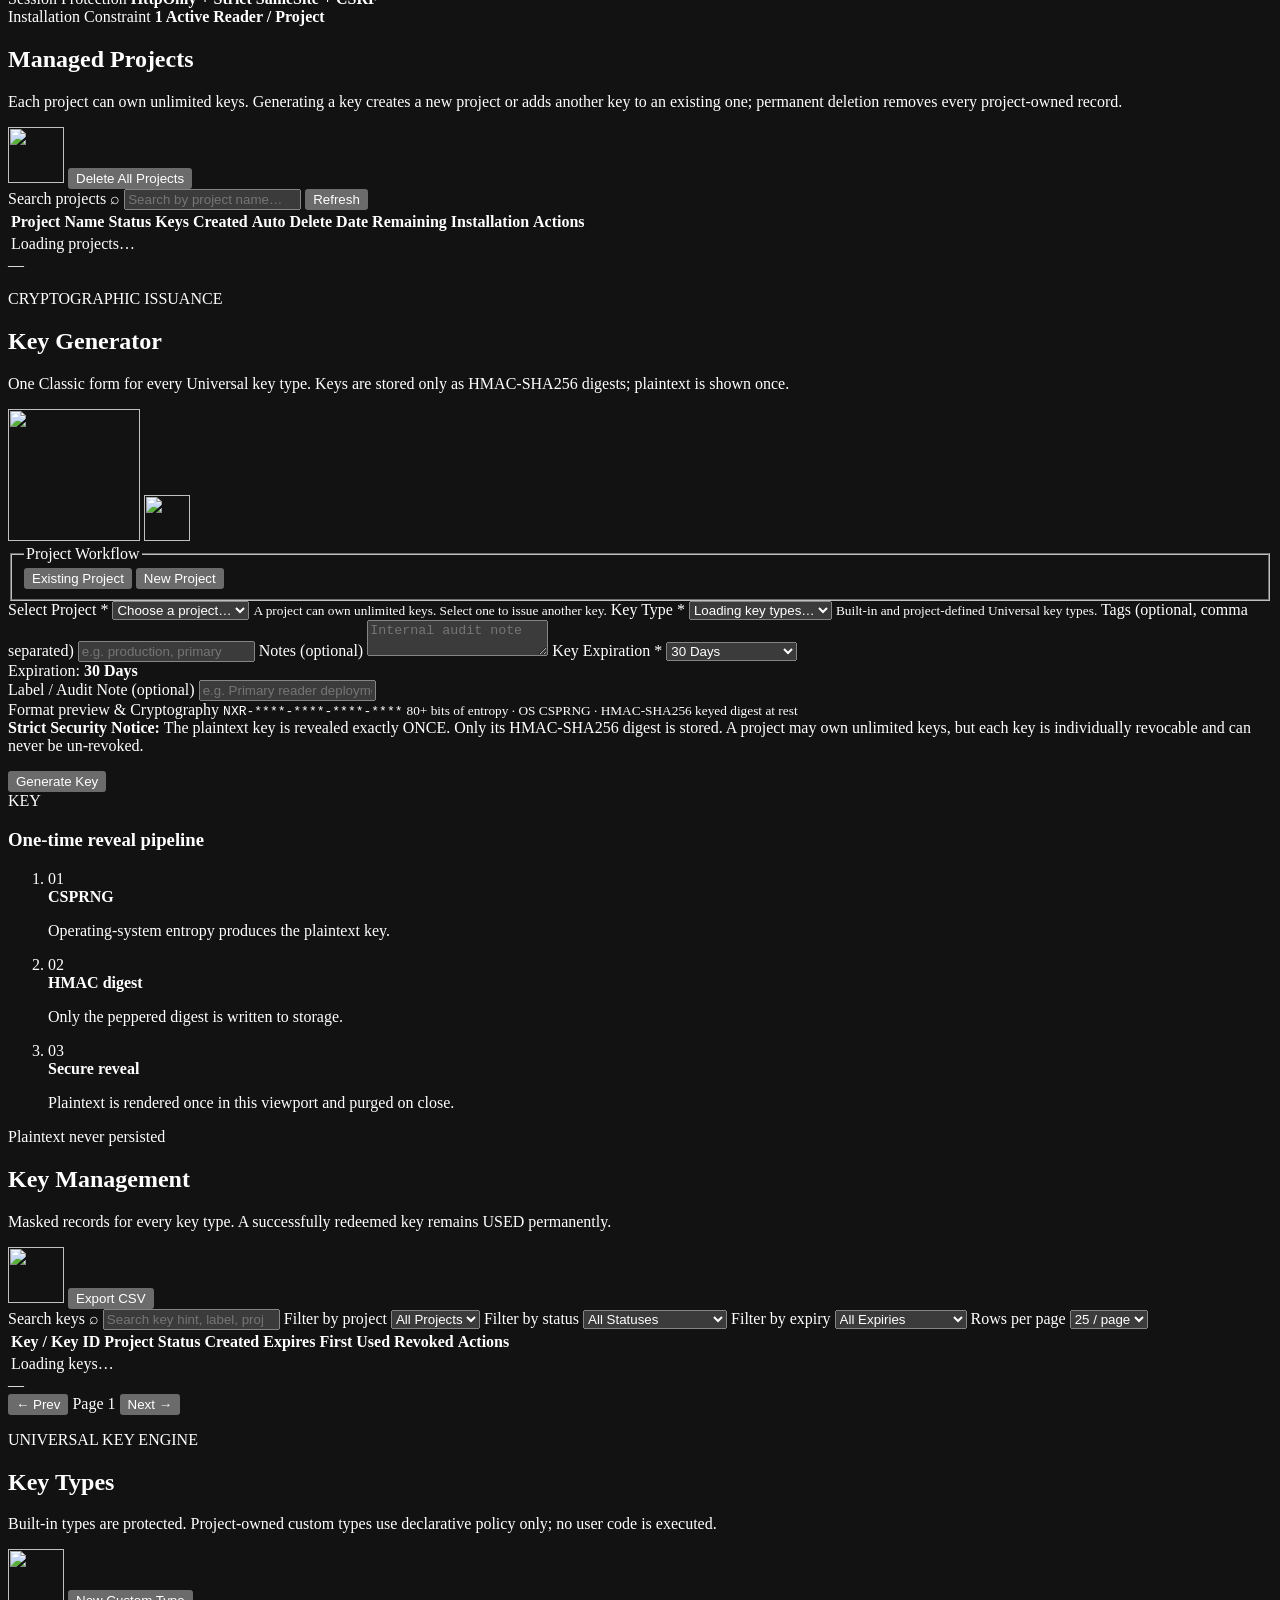
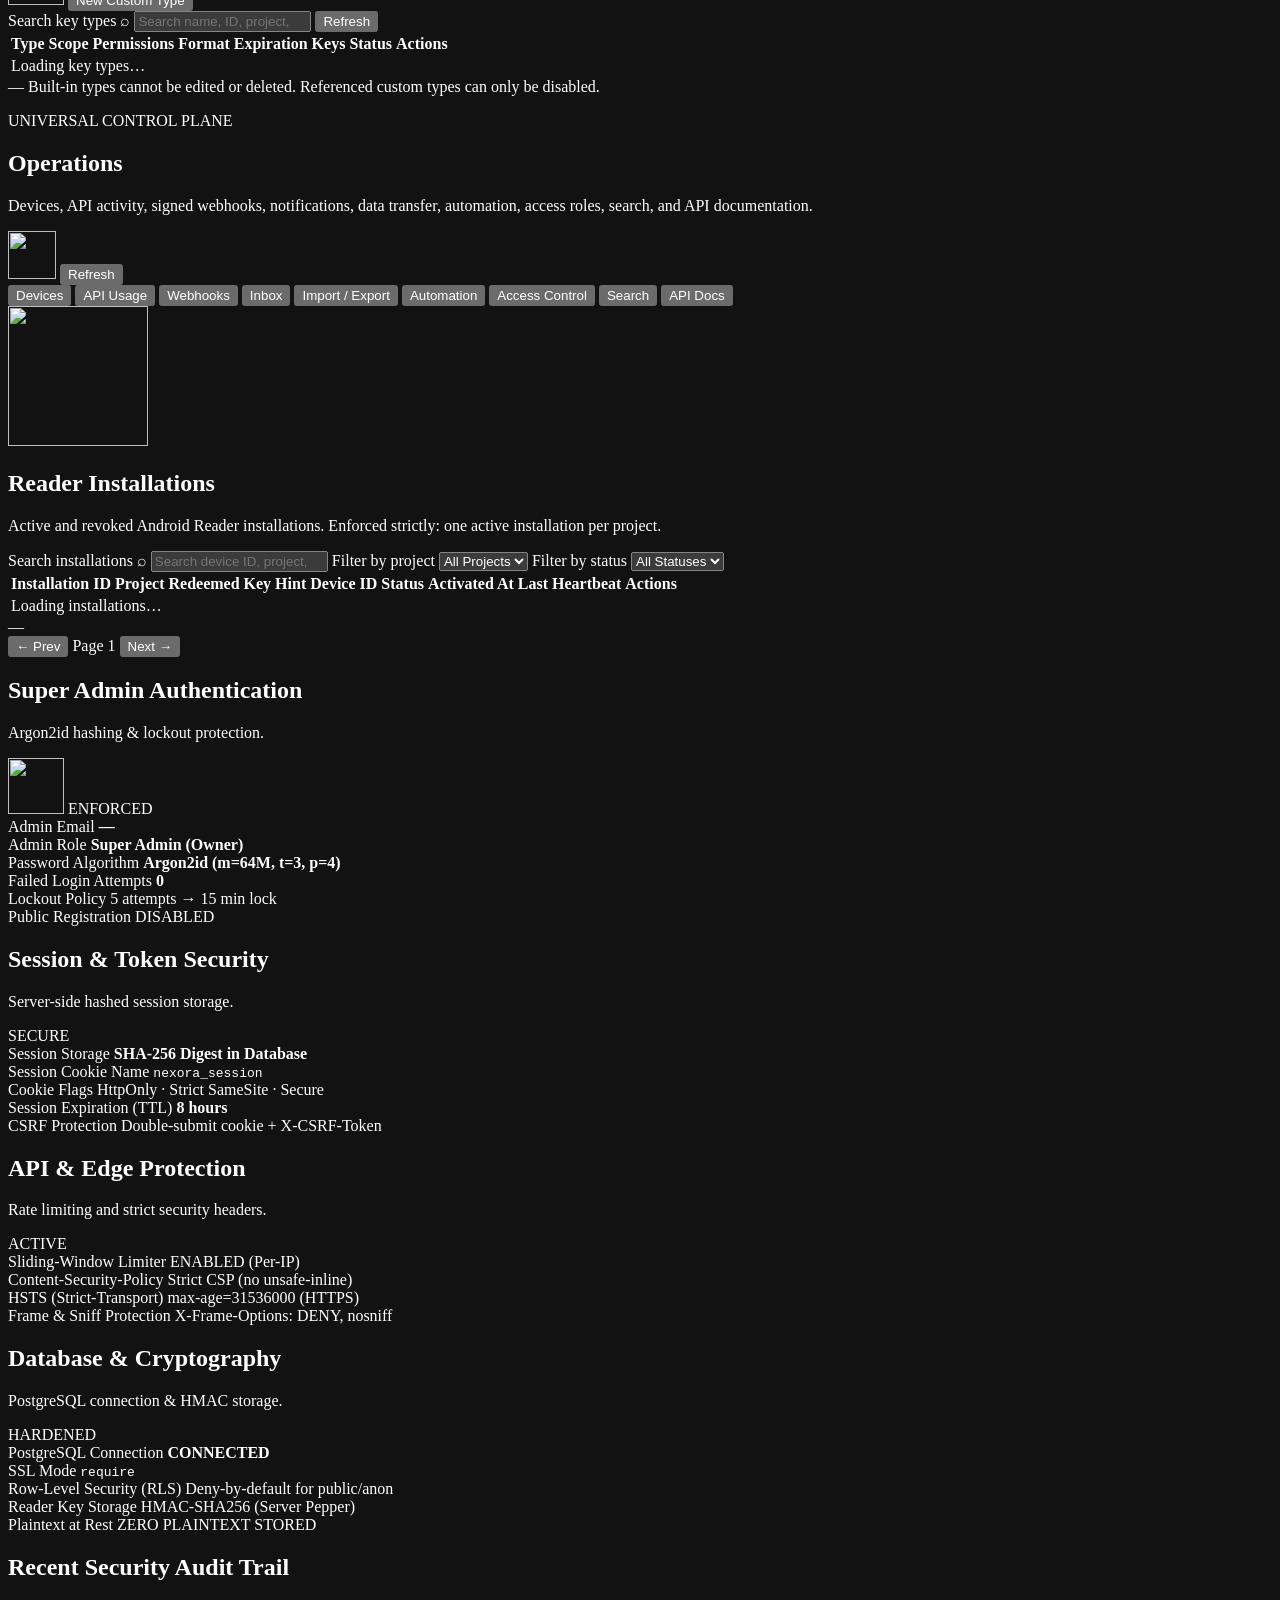
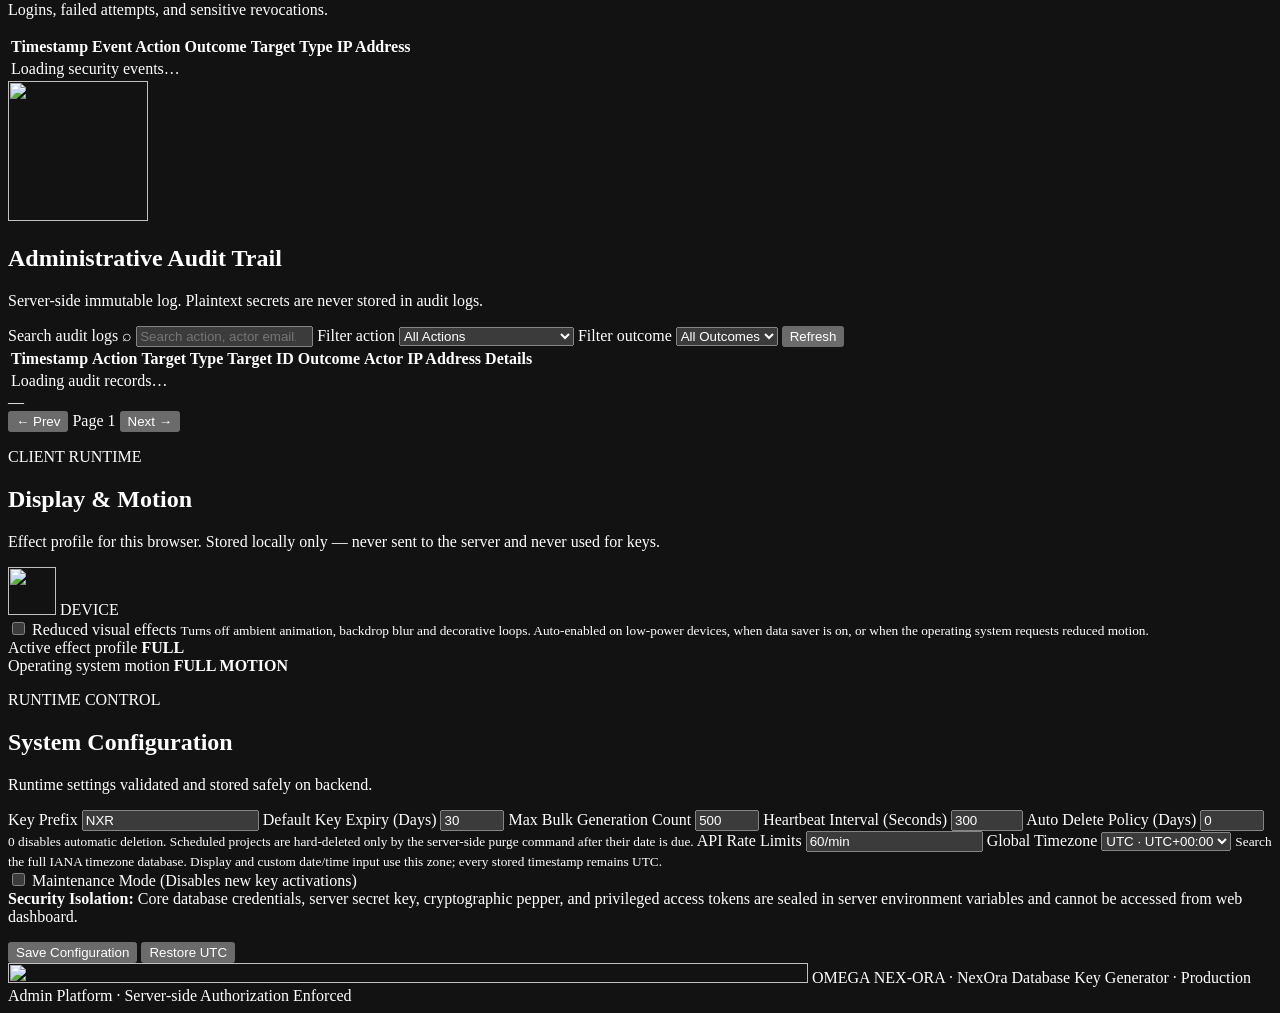
==== commit 7c4a446c: "your commit message" ====
--- a/frontend/dashboard.html
+++ b/frontend/dashboard.html
@@ -12,6 +12,8 @@
   <link rel="icon" href="/favicon.svg" type="image/svg+xml">
   <link rel="icon" href="/omega-assets/webp/favicon.webp" type="image/webp" sizes="128x128">
   <link rel="stylesheet" href="/assets/app.css">
+  <link rel="stylesheet" id="custom-select-styles" href="/assets/custom-select.css">
+  <link rel="stylesheet" id="custom-date-picker-styles" href="/assets/custom-date-picker.css">
 </head>
 <body class="app-page">
   <a class="skip-link" href="#main-content">Skip to console content</a>
@@ -178,10 +180,7 @@
               <source media="(prefers-reduced-motion: reduce)" srcset="/omega-assets/webp/logo.webp">
               <img class="omega-hero-banner" src="/effect-assets/ultra-universal-keygen.svg" alt="OMEGA Ultra Universal Key Gen — secure database key generation" width="960" height="600">
             </picture>
-            <picture class="omega-pic" data-omega="divider">
-              <source media="(prefers-reduced-motion: no-preference)" srcset="/omega-assets/webp/divider-animated.webp">
-              <img class="omega-hero-divider" src="/omega-assets/webp/divider.webp" alt="" width="800" height="20">
-            </picture>
+            <img class="omega-hero-divider" src="/omega-assets/svg/divider.svg" alt="" width="800" height="20">
           </figure>
         </section>
         <div class="stat-grid">
@@ -425,7 +424,7 @@
 
               <label id="gen-existing-field" class="field span-2">
                 <span class="field-label">Select Project *</span>
-                <select id="gen-project-select">
+                <select id="gen-project-select" data-custom-select data-placeholder="Choose a project…">
                   <option value="">Choose a project…</option>
                 </select>
                 <small class="muted">A project can own unlimited keys. Select one to issue another key.</small>
@@ -439,7 +438,7 @@
 
               <label id="gen-project-expiration-field" class="field span-2" hidden>
                 <span class="field-label">Project Expiration</span>
-                <select id="gen-project-expiration-select">
+                <select id="gen-project-expiration-select" data-custom-select data-placeholder="Project Expiration">
                   <option value="never" selected>Never Expire</option>
                   <option value="1_day">1 Day</option>
                   <option value="7_days">7 Days</option>
@@ -453,7 +452,7 @@
 
               <label id="gen-project-expiration-custom-field" class="field span-2" hidden>
                 <span class="field-label">Custom Project Expiration *</span>
-                <input id="gen-project-expiration-custom" type="datetime-local">
+                <input id="gen-project-expiration-custom" type="datetime-local" data-custom-date>
                 <small class="muted">Local date and time; stored and enforced in UTC. Must be in the future.</small>
               </label>
 
@@ -464,7 +463,7 @@
 
               <label class="field span-2">
                 <span class="field-label">Key Type *</span>
-                <select id="gen-key-type-select">
+                <select id="gen-key-type-select" data-custom-select data-placeholder="Key Type">
                   <option value="">Loading key types…</option>
                 </select>
                 <small class="muted" id="gen-key-type-hint">Built-in and project-defined Universal key types.</small>
@@ -500,7 +499,7 @@
 
               <label class="field span-2">
                 <span class="field-label">Key Expiration *</span>
-                <select id="gen-expiration-select">
+                <select id="gen-expiration-select" data-custom-select data-placeholder="Key Expiration">
                   <option value="1_day">1 Day</option>
                   <option value="7_days">7 Days</option>
                   <option value="30_days" selected>30 Days</option>
@@ -515,7 +514,7 @@
 
               <label id="gen-custom-expiration-field" class="field span-2" hidden>
                 <span class="field-label">Custom Expiration Date &amp; Time *</span>
-                <input id="gen-expiration-custom" type="datetime-local">
+                <input id="gen-expiration-custom" type="datetime-local" data-custom-date>
                 <small class="muted">Your local date and time; stored and enforced in UTC. Must be in the future.</small>
               </label>
 
@@ -602,13 +601,13 @@
             </label>
             <label class="select">
               <span class="sr-only">Filter by project</span>
-              <select id="keys-filter-project">
+              <select id="keys-filter-project" data-custom-select data-placeholder="All Projects">
                 <option value="">All Projects</option>
               </select>
             </label>
             <label class="select">
               <span class="sr-only">Filter by status</span>
-              <select id="keys-filter-status">
+              <select id="keys-filter-status" data-custom-select data-placeholder="All Statuses">
                 <option value="">All Statuses</option>
                 <option value="generated">Unused (Generated)</option>
                 <option value="used">Used (Redeemed)</option>
@@ -618,7 +617,7 @@
             </label>
             <label class="select">
               <span class="sr-only">Filter by expiry</span>
-              <select id="keys-filter-expiry">
+              <select id="keys-filter-expiry" data-custom-select data-placeholder="All Expiries">
                 <option value="">All Expiries</option>
                 <option value="permanent">Permanent</option>
                 <option value="active">Active (Unexpired)</option>
@@ -627,7 +626,7 @@
             </label>
             <label class="select">
               <span class="sr-only">Rows per page</span>
-              <select id="keys-page-size">
+              <select id="keys-page-size" data-custom-select data-placeholder="Rows per page">
                 <option value="15">15 / page</option>
                 <option value="25" selected>25 / page</option>
                 <option value="50">50 / page</option>
@@ -736,7 +735,7 @@
             </label>
             <label class="field">
               <span class="field-label">Project Scope</span>
-              <select id="type-project-select">
+              <select id="type-project-select" data-custom-select data-placeholder="Project Scope">
                 <option value="">Global — available to every project</option>
               </select>
               <small class="muted">Project types are isolated to their owning project.</small>
@@ -756,7 +755,7 @@
             </label>
             <label class="field">
               <span class="field-label">Separator</span>
-              <select id="type-separator-select">
+              <select id="type-separator-select" data-custom-select data-placeholder="Separator">
                 <option value="-">Hyphen (-)</option>
                 <option value="_">Underscore (_)</option>
                 <option value="">None</option>
@@ -797,7 +796,7 @@
             </div>
             <label class="field">
               <span class="field-label">Default Expiration *</span>
-              <select id="type-default-expiry"></select>
+              <select id="type-default-expiry" data-custom-select data-placeholder="Default Expiration"></select>
             </label>
             <label class="field checkbox-field-wrap">
               <input id="type-active-input" type="checkbox" checked>
@@ -868,13 +867,13 @@
             </label>
             <label class="select">
               <span class="sr-only">Filter by project</span>
-              <select id="installations-filter-project">
+              <select id="installations-filter-project" data-custom-select data-placeholder="All Projects">
                 <option value="">All Projects</option>
               </select>
             </label>
             <label class="select">
               <span class="sr-only">Filter by status</span>
-              <select id="installations-filter-status">
+              <select id="installations-filter-status" data-custom-select data-placeholder="All Statuses">
                 <option value="">All Statuses</option>
                 <option value="active">Active</option>
                 <option value="revoked">Revoked</option>
@@ -1088,7 +1087,7 @@
             </label>
             <label class="select">
               <span class="sr-only">Filter action</span>
-              <select id="audit-filter-action">
+              <select id="audit-filter-action" data-custom-select data-placeholder="All Actions">
                 <option value="">All Actions</option>
                 <option value="auth.login">Admin Login</option>
                 <option value="auth.logout">Admin Logout</option>
@@ -1106,7 +1105,7 @@
             </label>
             <label class="select">
               <span class="sr-only">Filter outcome</span>
-              <select id="audit-filter-outcome">
+              <select id="audit-filter-outcome" data-custom-select data-placeholder="All Outcomes">
                 <option value="">All Outcomes</option>
                 <option value="success">Success</option>
                 <option value="failure">Failure</option>
@@ -1219,14 +1218,14 @@
             </label>
 
             <label class="field">
-              <span class="field-label">Display Timezone</span>
-              <select id="setting-timezone">
-                <option value="UTC" selected>UTC (Coordinated Universal Time)</option>
-                <option value="Asia/Dhaka">Asia/Dhaka (+06:00)</option>
-                <option value="America/New_York">America/New_York (EST/EDT)</option>
-                <option value="Europe/London">Europe/London (GMT/BST)</option>
+              <span class="field-label">Global Timezone</span>
+              <select id="setting-timezone" data-custom-select data-searchable="true" data-placeholder="Search timezones" aria-label="Global display timezone">
+                <option value="UTC" selected>UTC · UTC+00:00</option>
               </select>
-            </label>
+              <small class="muted">Search the full IANA timezone database. Display and custom date/time input use this zone; every stored timestamp remains UTC.</small>
+            </label>
+
+            <div id="timezone-preview" class="timezone-preview span-2" aria-live="polite"></div>
 
             <label class="field span-2 checkbox-field-wrap">
               <input id="setting-maintenance-mode" type="checkbox">
@@ -1244,13 +1243,16 @@
                 <span class="btn-label">Save Configuration</span>
                 <span class="spinner" hidden aria-hidden="true"></span>
               </button>
+              <button id="reset-timezone-btn" class="btn btn-ghost" type="button">
+                <span class="btn-label">Restore UTC</span>
+              </button>
             </div>
           </form>
         </section>
       </section>
 
       <footer class="app-foot">
-        <img class="foot-divider" src="/omega-assets/webp/divider.webp" alt="" width="800" height="20">
+        <img class="foot-divider" src="/omega-assets/svg/divider.svg" alt="" width="800" height="20">
         OMEGA NEX-ORA · NexOra Database Key Generator · Production Admin Platform · Server-side Authorization Enforced
       </footer>
     </main>
